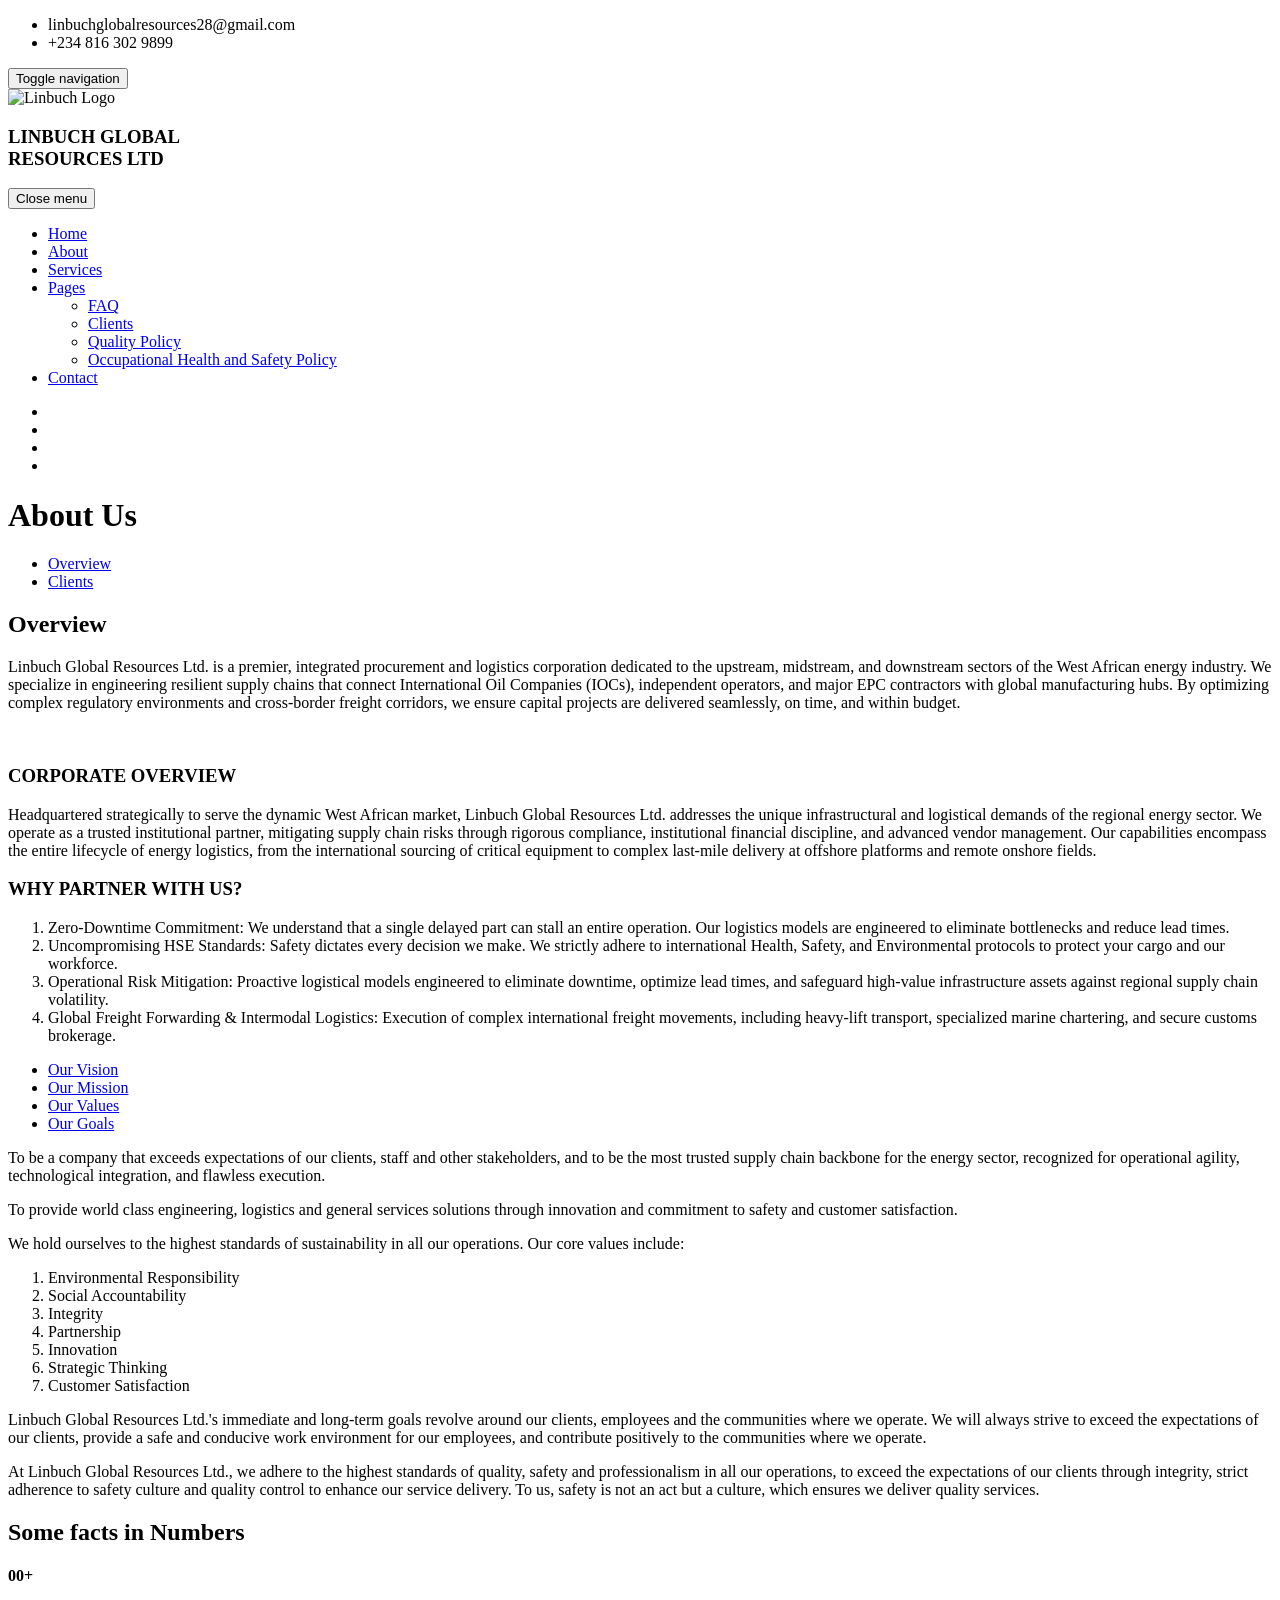
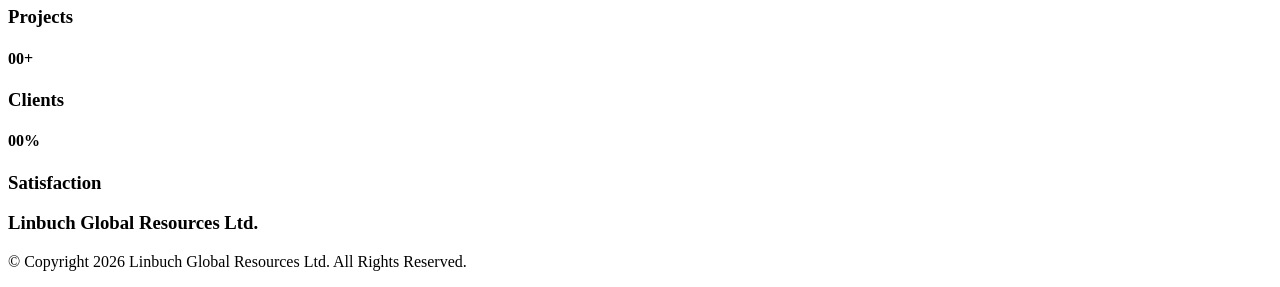
==== about.html @ 0b246e06 "Add files via upload" ====
<!DOCTYPE html>
<html lang="en">

<head>
    <!-- Meta Tags -->
    <meta charset="utf-8">
    <meta http-equiv="X-UA-Compatible" content="IE=edge">
    <meta name="viewport" content="width=device-width, initial-scale=1">
    <meta name="author" content="themexriver">

    <!-- Page Title -->
    <title> About: Linbuch Global Resources Ltd.</title>

    <!-- Favicon and Touch Icons -->
        <link href="images/linbuchlogo.jpg" rel="icon" type="image/png">


    <!-- Icon fonts -->
    <link href="css/font-awesome.min.css" rel="stylesheet">
    <link href="css/flaticon.css" rel="stylesheet">

    <!-- Bootstrap core CSS -->
    <link href="css/bootstrap.min.css" rel="stylesheet">

    <!-- Plugins -->
    <link href="css/animate.css" rel="stylesheet">
    <link href="css/owl.carousel.css" rel="stylesheet">
    <link href="css/owl.theme.css" rel="stylesheet">
    <link href="css/slick.css" rel="stylesheet">
    <link href="css/slick-theme.css" rel="stylesheet">
    <link href="css/owl.transitions.css" rel="stylesheet">
    <link href="css/jquery.fancybox.css" rel="stylesheet">
    <link href="css/bootstrap-select.min.css" rel="stylesheet">
    <link href="css/magnific-popup.css" rel="stylesheet">

    <!-- Custom styles-->
    <link href="css/style.css" rel="stylesheet">
    <!-- <link href="css/responsive.css" rel="stylesheet"> -->


    <!-- HTML5 shim and Respond.js for IE8 support of HTML5 elements and media queries -->
    <!--[if lt IE 9]>
    <script src="https://oss.maxcdn.com/html5shiv/3.7.3/html5shiv.min.js"></script>
    <script src="https://oss.maxcdn.com/respond/1.4.2/respond.min.js"></script>
    <![endif]-->

</head>

<body>

    <!-- start page-wrapper -->
    <div class="page-wrapper">

        <!-- start preloader -->
        <div class="preloader">
            <div class="preloader-inner">
                <span></span>
                <span></span>
                <span></span>
                <span></span>
                <span></span>
                <span></span>
                <span></span>
                <span></span>
                <span></span>
            </div>
        </div>
        <!-- end preloader -->


        <!-- Start header -->
        <header class="site-header header-style-1">
            <div class="topbar">
                <div class="container">
                    <div class="row">
                        <div class="col col-sm-6 contact-info">
                            <ul>
                                <li><i class="fa fa-envelope-o" aria-hidden="true"></i> linbuchglobalresources28@gmail.com</li>
                                <li><i class="fa fa-volume-control-phone" aria-hidden="true"></i>  +234 816 302 9899</li>
                            </ul>
                        </div>
                       
                    </div>
                </div>
           </div>   <!-- end of topbar -->

            <nav class="navigation navbar navbar-default">
                <div class="container">
                    <div class="navbar-header">
                        <button type="button" class="open-btn">
                            <span class="sr-only">Toggle navigation</span>
                            <span class="icon-bar"></span>
                            <span class="icon-bar"></span>
                            <span class="icon-bar"></span>
                        </button>
                         <div class="logowithtext">
                            <div class="logoborder">
                                <img src="images/linbuchlogo.jpg" alt="Linbuch Logo">
                            </div>
                            <h3>LINBUCH GLOBAL <br>RESOURCES LTD</h3>
                        </div>
                    </div>

                    <div id="navbar" class="navbar-collapse collapse navbar-right navigation-holder">
                        <button type="button" class="close-navbar" aria-label="Close menu"><i class="fa fa-close" aria-hidden="true"></i><span class="sr-only">Close menu</span></button>
                        <ul class="nav navbar-nav">
                            <li class="menu-item-has-children">
                                <a href="index.html">Home</a>
                            </li>
                            <li class="current-menu-item"><a href="about.html">About</a></li>
                            <li class="menu-item-has-children">
                                <a href="services.html">Services</a>
                            </li>
                            <li class="menu-item-has-children">
                                <a href="#">Pages</a>
                                <ul class="sub-menu">
                                    <!-- <li><a href="team.html">Team</a></li> -->
                                    <li><a href="faq.html">FAQ</a></li>
                                    <li><a href="clients.html">Clients</a></li>
                                    <!-- <li><a href="careers.html">Careers</a></li> -->
                                    <li><a href="qualitypolicy.pdf">Quality Policy</a></li>
                                    <li><a href="safetypolicy.pdf">Occupational Health and Safety Policy</a></li>
                                    
                                    <!-- Testimonials 
                                    <li class="menu-item-has-children">
                                        <a href="#Level3">Testimonials</a>
                                        <ul class="sub-menu">
                                            <li><a href="testimonials-s1.html">Testimonials style 1</a></li>
                                            <li><a href="testimonials-s2.html">Testimonials style 2</a></li>
                                        </ul>
                                    </li>
                                    -->
                                
                                </ul>
                            </li>
                           
                            <li><a href="contact.html">Contact</a></li>
                        </ul>
                    </div><!-- end of nav-collapse -->

                    <div class="social-links-holder">
                        <ul class="social-links">
                            <li><a href="#" aria-label="Facebook"><i class="fa fa-facebook" aria-hidden="true"></i></a></li>
                            <li><a href="#" aria-label="Twitter"><i class="fa fa-twitter" aria-hidden="true"></i></a></li>
                            <li><a href="#" aria-label="LinkedIn"><i class="fa fa-linkedin" aria-hidden="true"></i></a></li>
                            <li><a href="#" aria-label="Instagram"><i class="fa fa-instagram" aria-hidden="true"></i></a></li>
                            
                        </ul>
                    </div>
                  
                </div><!-- end of container -->
            </nav>
        </header>
        <!-- end of header -->


        <!-- start page-title-wrapper -->
        <div class="page-title">
            <div class="container">
                <h1>About Us</h1>
            </div>
        </div>
        <!-- end page-title-wrapper -->


        <!-- start page title bottom menu -->
        <div class="pg-title-btm-menu">
            <div class="container">
                <div class="row">
                    <div class="col col-xs-12">
                        <ul>
                            <li class="current"><a href="about.html">Overview</a></li>
                            <li><a href="clients.html">Clients</a></li>
                            <!-- <li><a href="team.html">Team</a></li> -->
                            <!-- <li><a href="careers.html">Career</a></li> -->
                        </ul>
                    </div>
                </div>
            </div>
        </div>
        <!-- start page title bottom menu -->


        <!-- start of overview-section --> 
        <section class="overview-section section-padding">
            <h2 class="hidden">Overview</h2>
            <div class="container">
                <div class="row">
                    <div class="col col-lg-10 col-lg-offset-1 content">
                        <p class="overview-text"><span>Linbuch Global Resources Ltd.</span> is a premier, integrated procurement and logistics corporation dedicated to the upstream, midstream, and downstream sectors of the West African energy industry. We specialize in engineering resilient supply chains that connect International Oil Companies (IOCs), independent operators, and major EPC contractors with global manufacturing hubs. By optimizing complex regulatory environments and cross-border freight corridors, we ensure capital projects are delivered seamlessly, on time, and within budget.</p>
                        
                         

                        <div class="overview-pic-video">
                            <div class="img-holder">
                                <img src="images/about-us/sw.png" alt>
                                <!-- <img src="images/overview/img-1.jpeg" alt class="img img-responsive" height="450" width="2000"> -->
                            </div>
                          
                        </div>
                        <h3 class="about-corporate-overview">CORPORATE OVERVIEW</h3>
                        <p class="overview-p">Headquartered strategically to serve the dynamic West African market, Linbuch Global Resources Ltd. addresses the unique infrastructural and logistical demands of the regional energy sector. We operate as a trusted institutional partner, mitigating supply chain risks through rigorous compliance, institutional financial discipline, and advanced vendor management. Our capabilities encompass the entire lifecycle of energy logistics, from the international sourcing of critical equipment to complex last-mile delivery at offshore platforms and remote onshore fields.</p>

                        <h3 class="about-why-partner">WHY PARTNER WITH US?</h3>
                        <ol class="about-why-partner-list">
                            <li>Zero-Downtime Commitment: We understand that a single delayed part can stall an entire operation. Our logistics models are engineered to eliminate bottlenecks and reduce lead times.
                            </li>
                            <li>Uncompromising HSE Standards: Safety dictates every decision we  make. We strictly adhere to international Health, Safety, and Environmental protocols to protect your cargo and our workforce.
                            </li>
                            <li>Operational Risk Mitigation: Proactive logistical models engineered to eliminate downtime, optimize lead times, and safeguard high-value infrastructure assets against regional supply chain volatility.</li>
                            <li>Global Freight Forwarding & Intermodal Logistics: Execution of complex international freight movements, including heavy-lift transport, specialized marine chartering, and secure customs brokerage.</li>
                        </ol>

                        <div class="services-tab">
                                    <ul class="nav">
                                        <li class="active">
                                            <a href="#audit" data-toggle="tab">Our Vision</a>
                                        </li>
                                        <li>
                                            <a href="#strategy" data-toggle="tab">Our Mission</a>
                                        </li>
                                        <li>
                                            <a href="#sustainability" data-toggle="tab">Our Values</a>
                                        </li>
                                        <li>
                                            <a href="#engineering" data-toggle="tab">Our Goals</a>
                                        </li>
                                       
                                       
                                    </ul>
                                </div>

                                <div class="tab-content">
                                    <div class="tab-pane fade in active" id="audit">
                                        <p>To be a company that exceeds expectations of our clients, staff and other stakeholders, and to be the most trusted supply chain backbone for the energy sector, recognized for operational agility, technological integration, and flawless execution.</p>
                                        
                                    </div>
                                    <div class="tab-pane fade" id="strategy">
                                        <p>To provide world class engineering, logistics and general services solutions through innovation and commitment to safety and customer satisfaction.</p>
                                        
                                    </div>
                                    <div class="tab-pane fade" id="sustainability">
                                        <p>We hold ourselves to the highest standards of sustainability in all our operations. Our core values include:
                                            <ol>
                                                <li>Environmental Responsibility</li>
                                                <li>Social Accountability</li>
                                                <li>Integrity</li>
                                                <li>Partnership</li>
                                                <li>Innovation</li>
                                                <li>Strategic Thinking</li>
                                                <li>Customer Satisfaction</li>
                                            </ol>
                                    </div>
                                     <div class="tab-pane fade" id="engineering">
                                        <p>Linbuch Global Resources Ltd.'s immediate and long-term goals revolve around our clients, employees and the communities where we operate. We will always strive to exceed the expectations of our clients, provide a safe and conducive work environment for our employees, and contribute positively to the communities where we operate.</p>
                                    </div>
                                     
                                    
                                </div>

                        <!-- <div class="chart-area raised-chart">
                             <canvas id="chart"></canvas>
                        </div> -->

                        <p class="leading">At Linbuch Global Resources Ltd., we adhere to the highest standards of quality, safety and professionalism in all our operations, to exceed the expectations of our clients through integrity, strict adherence to safety culture and quality control to enhance our service delivery. To us, safety is not an act but a culture, which ensures we deliver quality services.</p>
                    </div>
                </div> <!-- end row -->
            </div> <!-- end container -->
        </section>
        <!-- end of overview-section -->


        <!-- start of fun-fact --> 
        <section class="fun-fact section-padding">
            <div class="container">
                <div class="row section-title-s4">
                    <div class="col col-xs-12">
                        <h2><span>Some facts in Numbers</span></h2>
                    </div>
                </div> <!-- end section-title -->
        
                
                        <!-- Some facts in numbers section  -->
                <div class="row start-count">
                    <div class="col col-sm-4">
                        <div class="grid">
                            <h4><span  class="counter" data-count="10">00</span><span>+</span></h4>
                            <h3>Projects</h3>
                            <!-- <p>inventore veritatis et quasi architecto beatae vitae dicta sunt explicabo. Nemo enim ipsam</p> -->
                        </div>
                    </div>
                    <div class="col col-sm-4">
                        <div class="grid">
                            <h4><span  class="counter" data-count="5">00</span><span>+</span></h4>
                            <h3>Clients</h3>
                            <!-- <p>inventore veritatis et quasi architecto beatae vitae dicta sunt explicabo. Nemo enim ipsam</p> -->
                        </div>
                    </div>
                    <div class="col col-sm-4">
                        <div class="grid">
                            <h4><span  class="counter" data-count="99">00</span><span>%</span></h4>
                            <h3>Satisfaction</h3>
                            <!-- <p>inventore veritatis et quasi architecto beatae vitae dicta sunt explicabo. Nemo enim ipsam</p> -->
                        </div>
                    </div>
                </div> 
                        

                        
                <!-- end row -->
            </div> <!-- end container -->
        </section>
        <!-- end of fun-fact -->      


        <!-- start footer-->
       <footer class="site-footer">
            <div class="container">
                <!-- <div class="widget social-media-widget">
                    <ul class="social-links">
                        <li><a href="https://www.facebook.com/" target="_blank" rel="noopener noreferrer" aria-label="Facebook (opens in new tab)"><i class="fa fa-facebook" aria-hidden="true"></i></a></li>
                        <li><a href="https://twitter.com/" target="_blank" rel="noopener noreferrer" aria-label="Twitter (opens in new tab)"><i class="fa fa-twitter" aria-hidden="true"></i></a></li>
                        <li><a href="https://www.linkedin.com/" target="_blank" rel="noopener noreferrer" aria-label="LinkedIn (opens in new tab)"><i class="fa fa-linkedin" aria-hidden="true"></i></a></li>
                        <li><a href="https://plus.google.com/" target="_blank" rel="noopener noreferrer" aria-label="Google Plus (opens in new tab)"><i class="fa fa-google-plus" aria-hidden="true"></i></a></li>
                        <li><a href="https://www.instagram.com/" target="_blank" rel="noopener noreferrer" aria-label="Instagram (opens in new tab)"><i class="fa fa-instagram" aria-hidden="true"></i></a></li>
                    </ul>
                </div> -->

                <div class="widget about-widget">
                    <h3 class="logowithtext">Linbuch Global Resources Ltd.</h3>
                    <div class="copyright">
                        <p>&copy; Copyright 2026  Linbuch Global Resources Ltd. All Rights Reserved.</p>
                    </div>
                </div>
                
            </div> <!-- end container -->

           
        </footer>
        <!-- end footer-->


      
    </div>
    <!-- end of page-wrapper -->


    <!-- All JavaScript files
    ================================================== -->
    <script src="js/jquery.min.js"></script>
    <script src="js/bootstrap.min.js"></script>

    <!-- Plugins for this template -->
    <script src="js/jquery-plugin-collection.js"></script>

    <!-- Custom script for this template -->
    <script src="js/script.js"></script>
</body>

</html>
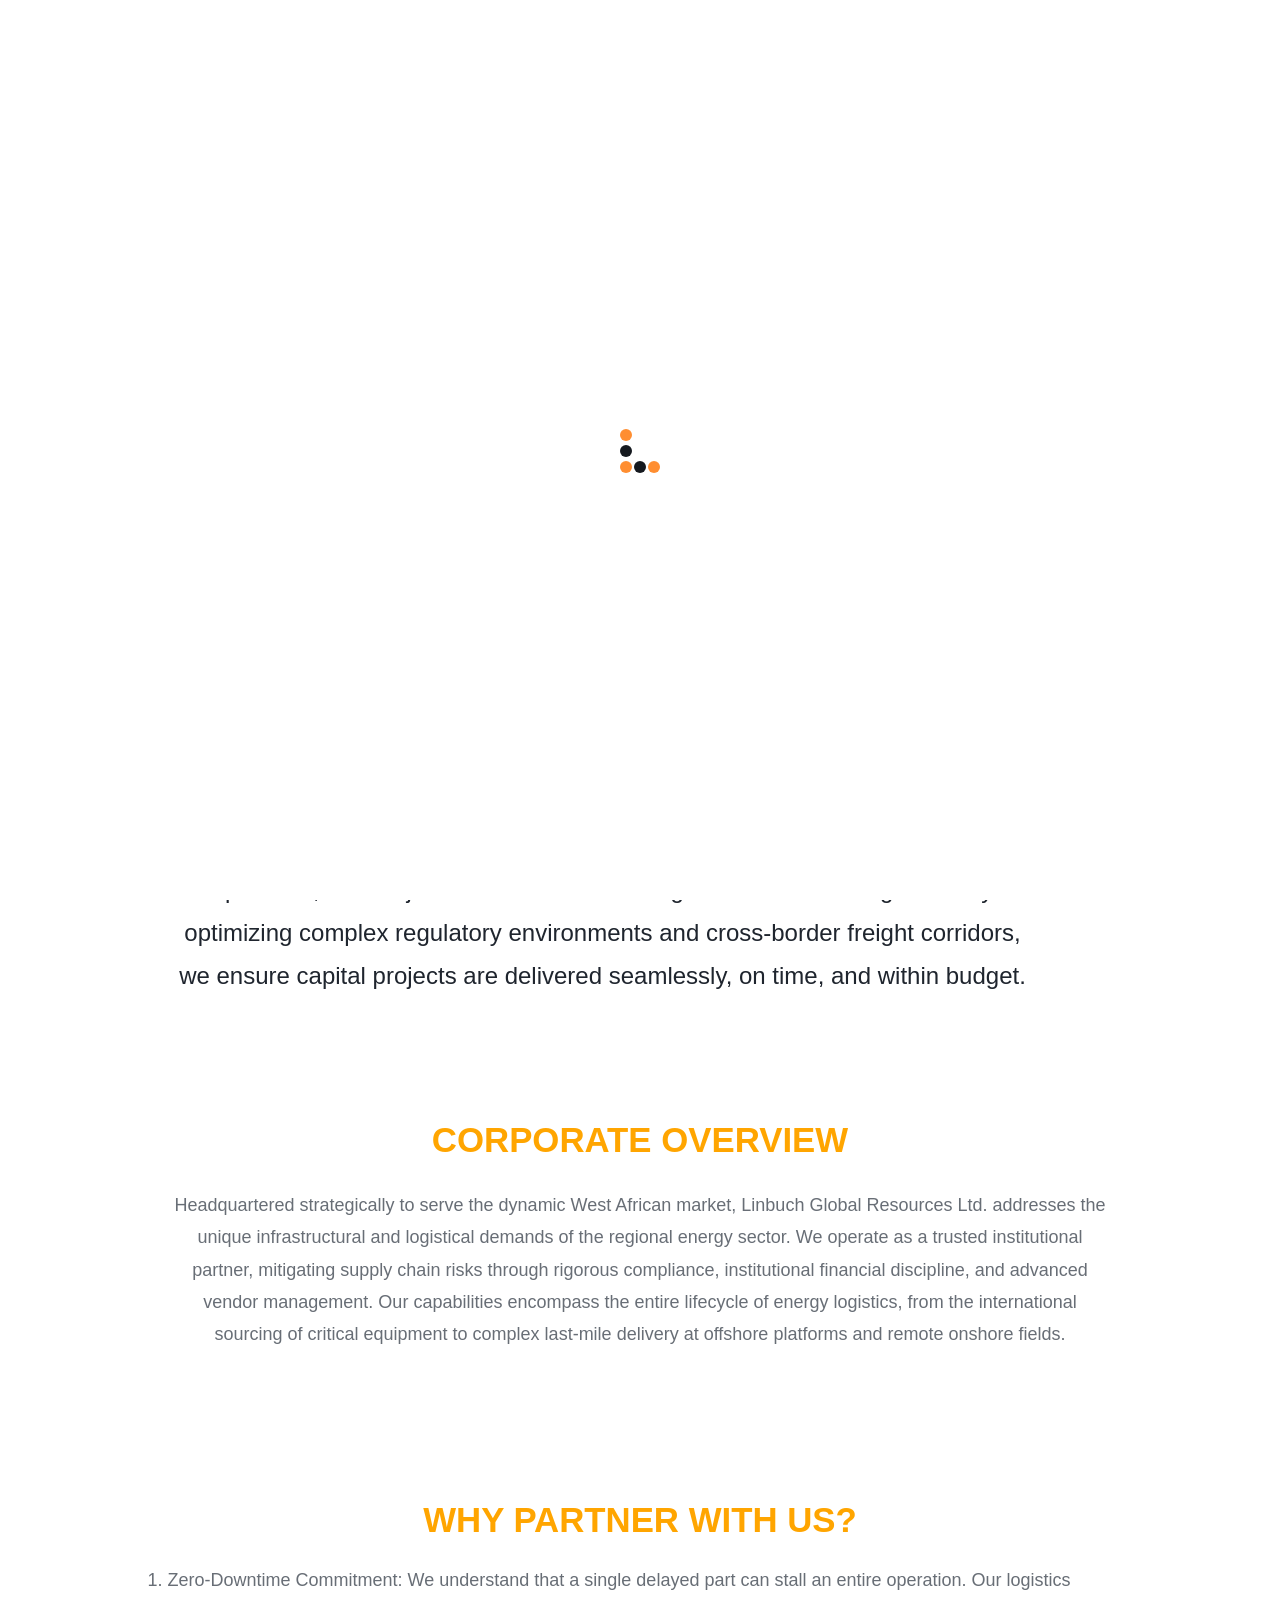
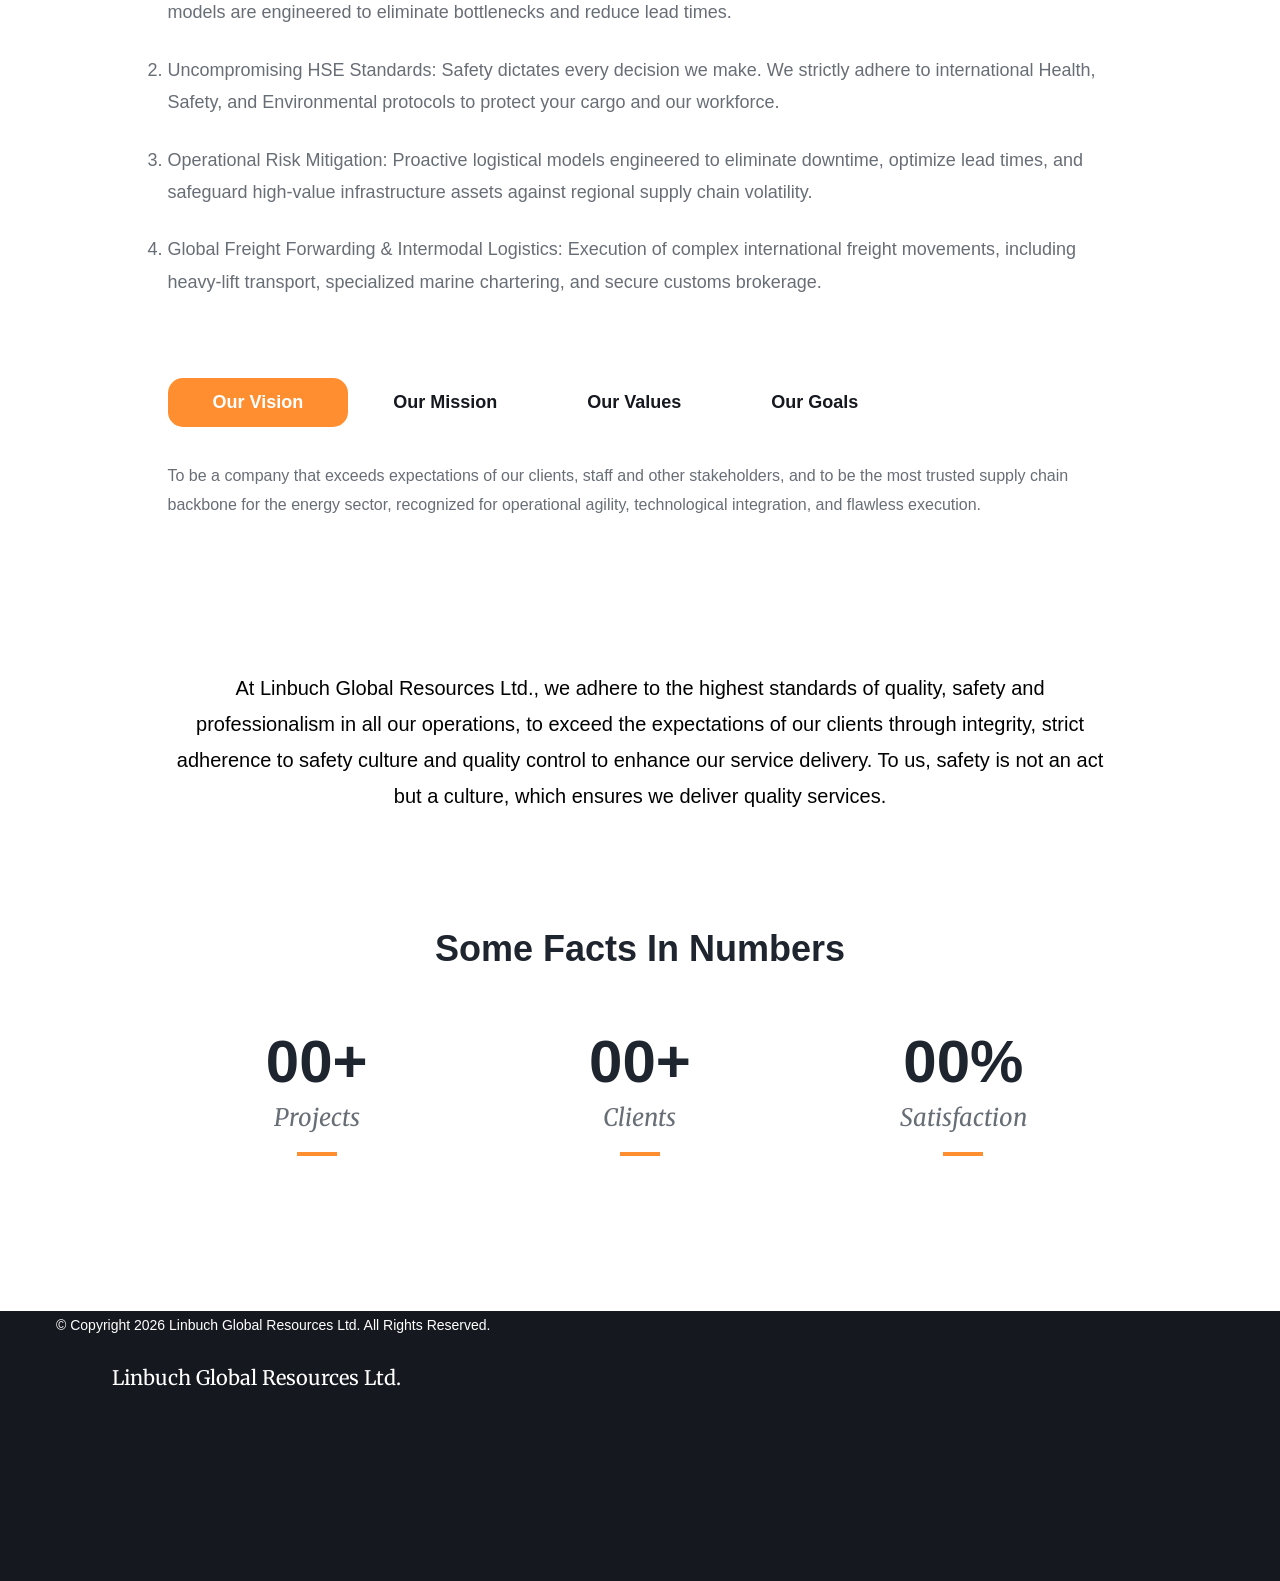
==== commit 89f1f1a5: "Update stylesheet links in about.html" ====
--- a/about.html
+++ b/about.html
@@ -12,29 +12,29 @@
     <title> About: Linbuch Global Resources Ltd.</title>
 
     <!-- Favicon and Touch Icons -->
-        <link href="images/linbuchlogo.jpg" rel="icon" type="image/png">
+        <link href="linbuchlogo.jpg" rel="icon" type="image/png">
 
 
     <!-- Icon fonts -->
-    <link href="css/font-awesome.min.css" rel="stylesheet">
-    <link href="css/flaticon.css" rel="stylesheet">
+    <link href="font-awesome.min.css" rel="stylesheet">
+    <link href="flaticon.css" rel="stylesheet">
 
     <!-- Bootstrap core CSS -->
-    <link href="css/bootstrap.min.css" rel="stylesheet">
+    <link href="bootstrap.min.css" rel="stylesheet">
 
     <!-- Plugins -->
-    <link href="css/animate.css" rel="stylesheet">
-    <link href="css/owl.carousel.css" rel="stylesheet">
-    <link href="css/owl.theme.css" rel="stylesheet">
-    <link href="css/slick.css" rel="stylesheet">
-    <link href="css/slick-theme.css" rel="stylesheet">
-    <link href="css/owl.transitions.css" rel="stylesheet">
-    <link href="css/jquery.fancybox.css" rel="stylesheet">
-    <link href="css/bootstrap-select.min.css" rel="stylesheet">
-    <link href="css/magnific-popup.css" rel="stylesheet">
+    <link href="animate.css" rel="stylesheet">
+    <link href="owl.carousel.css" rel="stylesheet">
+    <link href="owl.theme.css" rel="stylesheet">
+    <link href="slick.css" rel="stylesheet">
+    <link href="slick-theme.css" rel="stylesheet">
+    <link href="owl.transitions.css" rel="stylesheet">
+    <link href="jquery.fancybox.css" rel="stylesheet">
+    <link href="bootstrap-select.min.css" rel="stylesheet">
+    <link href="magnific-popup.css" rel="stylesheet">
 
     <!-- Custom styles-->
-    <link href="css/style.css" rel="stylesheet">
+    <link href="style.css" rel="stylesheet">
     <!-- <link href="css/responsive.css" rel="stylesheet"> -->
 
 
--- a/style.css
+++ b/style.css
@@ -0,0 +1,6432 @@
+@charset "UTF-8";
+/*------------------------------------------------------------------
+[Master Stylesheet]
+Theme Name: 	
+Version:        1.0.0
+Author:         themexriver
+URL:            http://themeforest.net/user/themexriver
+-------------------------------------------------------------------*/
+/*--------------------------------------------------------------
+>>> TABLE OF CONTENTS:
+----------------------------------------------------------------
+#0.1	Theme Reset Style
+#0.2	Global Elements
+#0.3	header
+#0.4	hero-slider
+#0.5	footer
+#0.6	about-us
+#0.7	services-section
+#0.8	testimonials
+#0.9	latest-projects
+#1.0	fun-fact
+#1.1	faq-blog
+#1.2	partners-section
+#1.3	contact-section
+
+
+----------------------------------------------------------------
+##	about page
+----------------------------------------------------------------
+#4.0	overview-section
+
+
+----------------------------------------------------------------
+##	clients page
+----------------------------------------------------------------
+#6.0	clients-section
+
+
+----------------------------------------------------------------
+##	team page
+----------------------------------------------------------------
+#7.0	team-section
+
+
+----------------------------------------------------------------
+##	testimonials page
+----------------------------------------------------------------
+#8.0	page title
+
+
+----------------------------------------------------------------
+##	faq page
+----------------------------------------------------------------
+#9.0	page title
+
+
+----------------------------------------------------------------
+##	contact page
+----------------------------------------------------------------
+#10.0	page title
+
+
+----------------------------------------------------------------
+##	careers page
+----------------------------------------------------------------
+#11.0	careers-section
+
+
+----------------------------------------------------------------
+##	services single page
+----------------------------------------------------------------
+#12.0	services-content-wrapper
+
+
+----------------------------------------------------------------
+##	projects page
+----------------------------------------------------------------
+
+
+
+
+
+
+
+
+----------------------------------------------------------------*/
+/*---------------------------
+	Fonts
+----------------------------*/
+@import url("https://fonts.googleapis.com/css?family=Merriweather:400,400i,700|Open+Sans:400,600");
+/*--------------------------------------------------------------
+#0.1    Theme Reset Style
+--------------------------------------------------------------*/
+* {
+  -webkit-box-sizing: border-box;
+  -moz-box-sizing: border-box;
+  box-sizing: border-box;
+  margin: 0;
+  padding: 0;
+  font-family:Verdana, Geneva, Tahoma, sans-serif;
+}
+
+
+
+html {
+  font-size: 16px;
+}
+
+body {
+  font-family: "Open Sans", sans-serif;
+  background-color: #fff;
+  font-size: 16px;
+  font-size: 1rem;
+  -webkit-font-smoothing: antialiased;
+  overflow-x: hidden;
+}
+
+@media (max-width: 767px) {
+  body {
+    font-size: 14px;
+  }
+}
+
+p,
+li {
+  color: #686e76;
+  line-height: 1.8em;
+}
+
+h1,
+h2,
+h3,
+h4,
+h5,
+h6 {
+  font-family: "Merriweather", serif;
+  font-weight: bold;
+  color: #1f252e;
+}
+
+ul {
+  list-style-type: circle;
+  padding-left: 0;
+  margin: 0;
+}
+
+a {
+  text-decoration: none;
+  -webkit-transition: all 0.2s;
+  -moz-transition: all 0.2s;
+  -o-transition: all 0.2s;
+  -ms-transition: all 0.2s;
+  transition: all 0.2s;
+}
+
+a:hover,
+a:focus {
+  text-decoration: none;
+}
+
+/*--------------------------------------------------------------
+#0.2    Global Elements
+--------------------------------------------------------------*/
+.page-wrapper {
+  position: relative;
+  overflow: hidden;
+}
+
+.wow {
+  visibility: hidden;
+}
+
+.portfolioul{
+  display:flex;
+  align-items: center;
+  justify-content: center;
+  li{
+    float: left;
+    margin-right: 10px;
+
+    a{
+      font-size: 18px;
+      color: #fff;
+      text-transform: uppercase;
+      padding: 18px 21px;
+      display: block;
+      border: 2px solid #fff;
+      border-radius: 15px;
+      -webkit-transition: all 0.3s;
+      -moz-transition: all 0.3s;
+      -o-transition: all 0.3s;
+      -ms-transition: all 0.3s;
+      transition: all 0.3s;
+    }
+  }
+
+}
+.portfolioul li a:hover {
+  background-color: #ff8e31;
+  border-color: #ff8e31;
+  color: #fff;
+  box-shadow: 10px 12px 5px rgba(0, 0, 0, 0.3);
+}
+
+.fi:before {
+  margin: 0;
+}
+
+.section-padding {
+  padding: 115px 0 120px;
+}
+
+@media (max-width: 1199px) {
+  .section-padding {
+    padding: 100px 0;
+  }
+}
+
+@media (max-width: 991px) {
+  .section-padding {
+    padding: 85px 0 90px;
+  }
+}
+
+@media (max-width: 767px) {
+  .section-padding {
+    padding: 75px 0 80px;
+  }
+}
+
+/** for popup image ***/
+.mfp-wrap {
+  background-color: rgba(0, 0, 0, 0.9);
+  z-index: 99999;
+}
+
+.mfp-with-zoom .mfp-container,
+.mfp-with-zoom.mfp-bg {
+  opacity: 0;
+  -webkit-backface-visibility: hidden;
+  -webkit-transition: all 0.3s ease-out;
+  -moz-transition: all 0.3s ease-out;
+  -o-transition: all 0.3s ease-out;
+  transition: all 0.3s ease-out;
+}
+
+.mfp-with-zoom.mfp-ready .mfp-container {
+  opacity: 1;
+}
+
+.mfp-with-zoom.mfp-ready.mfp-bg {
+  opacity: 0.8;
+}
+
+.mfp-with-zoom.mfp-removing .mfp-container,
+.mfp-with-zoom.mfp-removing.mfp-bg {
+  opacity: 0;
+}
+
+/*** for fancybox video ***/
+.fancybox-overlay {
+  background: rgba(0, 0, 0, 0.9);
+  z-index: 9999 !important;
+}
+
+.fancybox-wrap {
+  z-index: 99999 !important;
+}
+
+/*** contact form error handling ***/
+.contact-validation-active .error-handling-messages {
+  margin-top: 15px;
+}
+
+.contact-validation-active label.error {
+  color: red;
+  font-size: 0.875rem;
+  font-weight: normal;
+  margin: 5px 0 0 0;
+}
+
+.contact-validation-active #loader,
+.contact-validation-active #loader-2 {
+  display: none;
+  margin-top: 10px;
+}
+
+.contact-validation-active #success,
+.contact-validation-active #success-2,
+.contact-validation-active #error,
+.contact-validation-active #error-2 {
+  width: 100%;
+  color: #fff;
+  padding: 5px 10px;
+  font-size: 16px;
+  text-align: center;
+  display: none;
+}
+
+@media (max-width: 767px) {
+  .contact-validation-active #success,
+  .contact-validation-active #success-2,
+  .contact-validation-active #error,
+  .contact-validation-active #error-2 {
+    font-size: 15px;
+  }
+}
+
+.contact-validation-active #success,
+.contact-validation-active #success-2 {
+  background-color: #009a00;
+  border-left: 5px solid green;
+  margin-bottom: 5px;
+}
+
+.contact-validation-active #error,
+.contact-validation-active #error-2 {
+  background-color: #ff1a1a;
+  border-left: 5px solid red;
+}
+
+/*** back to top button ***/
+.back-to-top {
+  background-color: rgba(255, 142, 49, 0.3);
+  width: 45px;
+  height: 45px;
+  line-height: 45px;
+  color: #ff8e31;
+  border: 2px solid #ff8e31;
+  text-align: center;
+  display: none;
+  position: fixed;
+  z-index: 999;
+  right: 15px;
+  bottom: 15px;
+  -webkit-transition: all 0.2s;
+  -moz-transition: all 0.2s;
+  -o-transition: all 0.2s;
+  -ms-transition: all 0.2s;
+  transition: all 0.2s;
+  -webkit-border-radius: 50%;
+  -moz-border-radius: 50%;
+  -o-border-radius: 50%;
+  -ms-border-radius: 50%;
+  border-radius: 50%;
+}
+
+@media (max-width: 991px) {
+  .back-to-top {
+    width: 35px;
+    height: 35px;
+    line-height: 35px;
+  }
+}
+
+.back-to-top i {
+  font-size: 18px;
+  font-size: 1.125rem;
+  color: #ff8e31;
+  font-size: 1.125rem;
+  position: absolute;
+  left: 50%;
+  top: 50%;
+  -webkit-transform: translate(-50%, -50%);
+  -moz-transform: translate(-50%, -50%);
+  -o-transform: translate(-50%, -50%);
+  -ms-transform: translate(-50%, -50%);
+  transform: translate(-50%, -50%);
+}
+
+@media (max-width: 991px) {
+  .back-to-top i {
+    font-size: 16px;
+    font-size: 1rem;
+  }
+}
+
+.back-to-top:hover {
+  background-color: #ff8e31;
+}
+
+.back-to-top:hover i {
+  color: #fff;
+}
+
+/**** style for box layout ***/
+.box-layout {
+  /*** style for box layout ***/
+}
+
+@media screen and (min-width: 1200px) {
+  .box-layout {
+    width: 100%;
+    height: 100%;
+    background: url("../images/body-bg.jpg") center center/auto repeat fixed;
+  }
+}
+
+@media screen and (min-width: 1200px) {
+  .box-layout .page-wrapper {
+    background-color: #fff;
+    width: 1250px;
+    margin: 50px auto 0;
+  }
+}
+
+.section-title-s1 > span {
+  font-size: 16px;
+  font-size: 1rem;
+  color: #1f252e;
+  text-transform: uppercase;
+  letter-spacing: 3px;
+}
+
+@media (max-width: 991px) {
+  .section-title-s1 > span {
+    font-size: 14px;
+    font-size: 0.875rem;
+  }
+}
+
+@media (max-width: 767px) {
+  .section-title-s1 > span {
+    font-size: 13px;
+    font-size: 0.8125rem;
+  }
+}
+
+.section-title-s1 h2 {
+  font-size: 36px;
+  font-size: 2.25rem;
+  font-weight: normal;
+  line-height: 1.33em;
+  margin: 0.39em 0 0.61em;
+  padding-bottom: 0.28em;
+  position: relative;
+  color: orange;
+}
+
+@media (max-width: 1199px) {
+  .section-title-s1 h2 {
+    font-size: 34px;
+    font-size: 2.125rem;
+  }
+}
+
+@media (max-width: 991px) {
+  .section-title-s1 h2 {
+    font-size: 27px;
+    font-size: 1.6875rem;
+    padding-bottom: 0.48em;
+  }
+}
+
+@media (max-width: 767px) {
+  .section-title-s1 h2 {
+    font-size: 22px;
+    font-size: 1.375rem;
+  }
+}
+
+.section-title-s1 h2:after {
+  content: "";
+  background-color: #ff8e31;
+  width: 80px;
+  height: 2px;
+  position: absolute;
+  left: 0;
+  bottom: 0;
+}
+
+@media (max-width: 767px) {
+  .section-title-s1 h2:after {
+    width: 60px;
+  }
+}
+
+.section-title-s1 h2 span {
+  font-weight: bold;
+  display: block;
+}
+
+@media (max-width: 991px) {
+  .section-title-s1 h2 span {
+    display: inline-block;
+  }
+}
+
+/*** section title style 2 ***/
+.section-title-s2 {
+  margin-bottom: 45px;
+  overflow: hidden;
+}
+
+.section-title-s2 h2 {
+  font-size: 36px;
+  font-size: 2.25rem;
+  font-weight: normal;
+  line-height: 1.33em;
+  margin: 0;
+}
+
+@media (max-width: 1199px) {
+  .section-title-s2 h2 {
+    font-size: 34px;
+    font-size: 2.125rem;
+  }
+}
+
+@media (max-width: 991px) {
+  .section-title-s2 h2 {
+    font-size: 27px;
+    font-size: 1.6875rem;
+    padding-bottom: 0.48em;
+  }
+}
+
+@media (max-width: 767px) {
+  .section-title-s2 h2 {
+    font-size: 22px;
+    font-size: 1.375rem;
+  }
+}
+
+.section-title-s2 h2 span {
+  font-weight: bold;
+}
+
+.section-title-s2 p {
+  margin: 0;
+}
+
+/*** section title style 3 ***/
+.section-title-s3, .section-title-s6 {
+  text-align: center;
+  margin-bottom: 60px;
+}
+
+@media (max-width: 991px) {
+  .section-title-s3, .section-title-s6 {
+    margin-bottom: 45px;
+  }
+}
+
+.section-title-s3 h2, .section-title-s6 h2 {
+  font-size: 36px;
+  font-size: 2.25rem;
+  font-weight: normal;
+  margin: 0 0 0.56em;
+}
+
+@media (max-width: 1199px) {
+  .section-title-s3 h2, .section-title-s6 h2 {
+    font-size: 34px;
+    font-size: 2.125rem;
+  }
+}
+
+@media (max-width: 991px) {
+  .section-title-s3 h2, .section-title-s6 h2 {
+    font-size: 27px;
+    font-size: 1.6875rem;
+    padding-bottom: 0.48em;
+  }
+}
+
+@media (max-width: 767px) {
+  .section-title-s3 h2, .section-title-s6 h2 {
+    font-size: 22px;
+    font-size: 1.375rem;
+  }
+}
+
+.section-title-s3 h2 span, .section-title-s6 h2 span {
+  font-weight: bold;
+}
+
+.section-title-s3 p, .section-title-s6 p {
+  color: #1f252e;
+  margin: 0;
+}
+
+/*** section title style 4 ***/
+.section-title-s4, .section-title-s5, .section-title-s7 {
+  text-align: center;
+  margin-bottom: 60px;
+}
+
+@media (max-width: 991px) {
+  .section-title-s4, .section-title-s5, .section-title-s7 {
+    margin-bottom: 40px;
+  }
+}
+
+@media (max-width: 767px) {
+  .section-title-s4, .section-title-s5, .section-title-s7 {
+    margin-bottom: 35px;
+  }
+}
+
+.section-title-s4 h2, .section-title-s5 h2, .section-title-s7 h2 {
+  font-size: 36px;
+  font-size: 2.25rem;
+  font-weight: normal;
+  margin: 0;
+  text-transform: capitalize;
+}
+
+@media (max-width: 1199px) {
+  .section-title-s4 h2, .section-title-s5 h2, .section-title-s7 h2 {
+    font-size: 34px;
+    font-size: 2.125rem;
+  }
+}
+
+@media (max-width: 991px) {
+  .section-title-s4 h2, .section-title-s5 h2, .section-title-s7 h2 {
+    font-size: 27px;
+    font-size: 1.6875rem;
+    padding-bottom: 0.48em;
+  }
+}
+
+@media (max-width: 767px) {
+  .section-title-s4 h2, .section-title-s5 h2, .section-title-s7 h2 {
+    font-size: 22px;
+    font-size: 1.375rem;
+  }
+}
+
+.section-title-s4 h2 span, .section-title-s5 h2 span, .section-title-s7 h2 span {
+  font-weight: bold;
+}
+
+/*** section title style 5 ***/
+.section-title-s5, .section-title-s7 {
+  text-align: left;
+  margin-bottom: 50px;
+}
+
+@media (max-width: 991px) {
+  .section-title-s5, .section-title-s7 {
+    margin-bottom: 30px;
+  }
+}
+
+.section-title-s5 h2, .section-title-s7 h2 {
+  line-height: 1.4em;
+}
+
+@media screen and (min-width: 1200px) {
+  .section-title-s5 h2 span, .section-title-s7 h2 span {
+    display: block;
+  }
+}
+
+/*** section title style 6 ***/
+.section-title-s6 h2 {
+  text-transform: capitalize;
+}
+
+.section-title-s6 h2 span {
+  color: #ff8e31;
+}
+
+/*** section title style 7 ***/
+.section-title-s7 h2 span {
+  display: inline-block;
+}
+
+.theme-btn {
+  background-color: #ff8e31;
+  line-height: 0.66em;
+  color: #fff;
+  padding: 15px;
+  border: 0;
+  -webkit-border-radius: 0;
+  -moz-border-radius: 0;
+  -o-border-radius: 0;
+  -ms-border-radius: 0;
+  border-radius: 0;
+  text-transform: uppercase;
+}
+
+.theme-btn:hover, .theme-btn:focus, .theme-btn:active {
+  background-color: #ff8018;
+  color: #fff;
+}
+
+@media (max-width: 767px) {
+  .theme-btn {
+    padding: 12px;
+    font-size: 13px;
+  }
+}
+
+.theme-btn-s1 {
+  font-family: "Merriweather", serif;
+  width: 180px;
+  height: 45px;
+  line-height: 42px;
+  font-size: 18px;
+  font-size: 1.125rem;
+  color: #fff;
+  text-align: center;
+  border: 2px solid #fff;
+  display: inline-block;
+  position: relative;
+  z-index: 10;
+  overflow: hidden;
+}
+
+.theme-btn-s1:before {
+  content: "";
+  background-color: #ff8e31;
+  width: 100%;
+  height: 100%;
+  position: absolute;
+  left: -100%;
+  top: 0;
+  z-index: -1;
+  -webkit-transition: all 0.3s;
+  -moz-transition: all 0.3s;
+  -o-transition: all 0.3s;
+  -ms-transition: all 0.3s;
+  transition: all 0.3s;
+}
+
+.theme-btn-s1:hover:before {
+  left: 0;
+}
+
+.theme-btn-s1:hover {
+  border-color: #ff8e31;
+  color: #fff;
+}
+
+@media (max-width: 991px) {
+  .theme-btn-s1 {
+    width: 140px;
+    height: 40px;
+    line-height: 37px;
+    font-size: 14px;
+    font-size: 0.875rem;
+  }
+}
+
+@media (max-width: 991px) {
+  .theme-btn-s1 {
+    width: 130px;
+    height: 38px;
+    line-height: 35px;
+  }
+}
+
+/*** theme-btn-s2 ***/
+.theme-btn-s2 {
+  background-color: #ff8e31;
+  border-radius: 15px;
+  font-size: 18px;
+  font-size: 1.125rem;
+  font-weight: 600;
+  color: #fff;
+  text-align: center;
+  padding: 10px 40px;
+  display: inline-block;
+  position: relative;
+  z-index: 10;
+  overflow: hidden;
+}
+
+.theme-btn-s2:before {
+  content: "";
+  background-color: #fd7200;
+  width: 100%;
+  height: 100%;
+  position: absolute;
+  left: -100%;
+  top: 0;
+  z-index: -1;
+  -webkit-transition: all 0.3s;
+  -moz-transition: all 0.3s;
+  -o-transition: all 0.3s;
+  -ms-transition: all 0.3s;
+  transition: all 0.3s;
+}
+
+.theme-btn-s2:hover:before {
+  left: 0;
+}
+
+.theme-btn-s2:hover {
+  border-color: #ff8e31;
+  color: #fff;
+}
+
+@media (max-width: 991px) {
+  .theme-btn-s2 {
+    font-size: 14px;
+    font-size: 0.875rem;
+    padding: 10px 40px;
+  }
+}
+
+@media (max-width: 767px) {
+  .theme-btn-s2 {
+    padding: 8px 30px;
+  }
+}
+
+.form input,
+.form textarea,
+.form select {
+  border-color: #bfbfbf;
+  border-radius: 0;
+  outline: 0;
+  -webkit-box-shadow: none;
+  box-shadow: none;
+  color: #595959;
+}
+
+.form input:focus,
+.form textarea:focus,
+.form select:focus {
+  border-color: #ff8e31;
+  -webkit-box-shadow: 0 0 5px 0 #ffaa64;
+  -moz-box-shadow: 0 0 5px 0 #ffaa64;
+  -o-box-shadow: 0 0 5px 0 #ffaa64;
+  -ms-box-shadow: 0 0 5px 0 #ffaa64;
+  box-shadow: 0 0 5px 0 #ffaa64;
+}
+
+.form ::-webkit-input-placeholder {
+  font-style: 14px;
+  font-style: italic;
+  color: #595959;
+}
+
+.form :-moz-placeholder {
+  font-style: 14px;
+  font-style: italic;
+  color: #595959;
+}
+
+.form ::-moz-placeholder {
+  font-style: 14px;
+  font-style: italic;
+  color: #595959;
+}
+
+.form :-ms-input-placeholder {
+  font-style: 14px;
+  font-style: italic;
+  color: #595959;
+}
+
+.form select {
+  font-style: italic;
+  background: url(../images/select-icon.html) no-repeat right center;
+  display: inline-block;
+  -webkit-appearance: none;
+  -moz-appearance: none;
+  -ms-appearance: none;
+  appearance: none;
+  cursor: pointer;
+}
+
+.form select::-ms-expand {
+  /* for IE 11 */
+  display: none;
+}
+
+.sticky {
+  width: 100%;
+  position: fixed;
+  left: 0;
+  top: -100%;
+  z-index: 999;
+  opacity: 0;
+  -webkit-transition: all 0.7s;
+  -moz-transition: all 0.7s;
+  -o-transition: all 0.7s;
+  -ms-transition: all 0.7s;
+  transition: all 0.7s;
+}
+
+.sticky-on {
+  opacity: 1;
+  top: 0;
+}
+
+.home-style-3 .header-style-3 .sticky-on {
+  border-bottom: 1px solid #d9d9d9;
+}
+
+/**** style for box layout ***/
+@media screen and (min-width: 1200px) {
+  .box-layout .sticky {
+    width: 1250px !important;
+    left: 50%;
+    -webkit-transform: translateX(-50%);
+    -moz-transform: translateX(-50%);
+    -o-transform: translateX(-50%);
+    -ms-transform: translateX(-50%);
+    transform: translateX(-50%);
+  }
+}
+
+.social-links {
+  overflow: hidden;
+}
+
+.social-links li {
+  float: left;
+}
+
+.social-links li a {
+  color: #fff;
+  text-align: center;
+}
+
+.page-title {
+  background: url("../images/pg-title/img-5.jpg") center center/cover no-repeat local;
+  height: 365px;
+  text-align: center;
+  position: relative;
+  display: table;
+  width: 100%;
+}
+
+@media (max-width: 1199px) {
+  .page-title {
+    height: 300px;
+  }
+}
+
+@media (max-width: 991px) {
+  .page-title {
+    height: 270px;
+  }
+}
+
+.page-title:before {
+  content: "";
+  background-color: rgba(21, 25, 31, 0.6);
+  width: 100%;
+  height: 100%;
+  position: absolute;
+  left: 0;
+  top: 0;
+}
+
+.page-title .container {
+  width: 100%;
+  vertical-align: middle;
+  display: table-cell;
+  position: relative;
+}
+
+.page-title h1 {
+  font-size: 60px;
+  font-size: 3.75rem;
+  color: #fff;
+  margin: 0;
+}
+
+@media (max-width: 1199px) {
+  .page-title h1 {
+    font-size: 45px;
+    font-size: 2.8125rem;
+  }
+}
+
+@media (max-width: 767px) {
+  .page-title h1 {
+    font-size: 35px;
+    font-size: 2.1875rem;
+  }
+}
+
+.preloader {
+  background-color: #fff;
+  width: 100%;
+  height: 100%;
+  position: fixed;
+  left: 0;
+  top: 0;
+  z-index: 10000;
+}
+
+.preloader .preloader-inner {
+  width: 40px;
+  height: 46px;
+  position: absolute;
+  left: 50%;
+  top: 50%;
+  -webkit-transform: translate(-50%, -50%);
+  -moz-transform: translate(-50%, -50%);
+  -o-transform: translate(-50%, -50%);
+  -ms-transform: translate(-50%, -50%);
+  transform: translate(-50%, -50%);
+}
+
+.preloader .preloader-inner span {
+  background-color: #ff8e31;
+  width: 12px;
+  height: 12px;
+  float: left;
+  margin: 2px 2px 2px 0;
+  -webkit-border-radius: 50%;
+  -moz-border-radius: 50%;
+  -o-border-radius: 50%;
+  -ms-border-radius: 50%;
+  border-radius: 50%;
+}
+
+.preloader .preloader-inner > span:nth-child(3n+3) {
+  margin-right: 0;
+}
+
+.preloader .preloader-inner span {
+  -webkit-animation: preloader-pulse 0.4s infinite alternate;
+  -moz-animation: preloader-pulse 0.4s infinite alternate;
+  -o-animation: preloader-pulse 0.4s infinite alternate;
+  -ms-animation: preloader-pulse 0.4s infinite alternate;
+  animation: bounceOut 0.4s infinite alternate;
+}
+
+.preloader .preloader-inner > span:first-child {
+  -webkit-animation-delay: 0.1s;
+  -moz-animation-delay: 0.1s;
+  -o-animation-delay: 0.1s;
+  -ms-animation-delay: 0.1s;
+  animation-delay: 0.1s;
+}
+
+.preloader .preloader-inner > span:nth-child(2) {
+  background-color: #fff;
+  -webkit-animation-delay: 0.2s;
+  -moz-animation-delay: 0.2s;
+  -o-animation-delay: 0.2s;
+  -ms-animation-delay: 0.2s;
+  animation-delay: 0.2s;
+}
+
+.preloader .preloader-inner > span:nth-child(3) {
+  background-color: #fff;
+  -webkit-animation-delay: 0.3s;
+  -moz-animation-delay: 0.3s;
+  -o-animation-delay: 0.3s;
+  -ms-animation-delay: 0.3s;
+  animation-delay: 0.3s;
+}
+
+.preloader .preloader-inner > span:nth-child(4) {
+  background-color: #15191f;
+  -webkit-animation-delay: 0.4s;
+  -moz-animation-delay: 0.4s;
+  -o-animation-delay: 0.4s;
+  -ms-animation-delay: 0.4s;
+  animation-delay: 0.4s;
+}
+
+.preloader .preloader-inner > span:nth-child(5) {
+    background-color: #fff;
+  -webkit-animation-delay: 0.5s;
+  -moz-animation-delay: 0.5s;
+  -o-animation-delay: 0.5s;
+  -ms-animation-delay: 0.5s;
+  animation-delay: 0.5s;
+}
+
+.preloader .preloader-inner > span:nth-child(6) {
+  background-color: #fff;
+  -webkit-animation-delay: 0.6s;
+  -moz-animation-delay: 0.6s;
+  -ms-animation-delay: 0.6s;
+  -o-animation-delay: 0.6s;
+  animation-delay: 0.6s;
+}
+
+.preloader .preloader-inner > span:nth-child(7) {
+  -webkit-animation-delay: 0.1s;
+  -moz-animation-delay: 0.1s;
+  -o-animation-delay: 0.1s;
+  -ms-animation-delay: 0.1s;
+  animation-delay: 0.1s;
+
+}
+
+.preloader .preloader-inner > span:nth-child(8) {
+  background-color: #15191f;
+  -webkit-animation-delay: 0.2s;
+  -moz-animation-delay: 0.2s;
+  -o-animation-delay: 0.2s;
+  -ms-animation-delay: 0.2s;
+  animation-delay: 0.2s;
+}
+
+.preloader .preloader-inner > span:nth-child(9) {
+  -webkit-animation-delay: 0.3s;
+  -moz-animation-delay: 0.3s;
+  -o-animation-delay: 0.3s;
+  -ms-animation-delay: 0.3s;
+  animation-delay: 0.3s;
+}
+
+/*** preloader animation ***/
+@-webkit-keyframes preloader-pulse {
+  from {
+    -webkit-transform: scale(1);
+    opacity: 1;
+  }
+  to {
+    -webkit-transform: scale(0.5);
+    opacity: 0.8;
+  }
+}
+
+@keyframes preloader-pulse {
+  from {
+    -webkit-transform: scale(1);
+    opacity: 1;
+  }
+  to {
+    -webkit-transform: scale(0.5);
+    opacity: 0.8;
+  }
+}
+
+/*-------------------------------------------
+## services grids
+---------------------------------------------*/
+.services-grids .grid {
+  min-height: 250px;
+  position: relative;
+}
+
+@media (max-width: 767px) {
+  .services-grids .grid {
+    min-height: 220px;
+  }
+}
+
+.services-grids .grid:before {
+  content: "";
+  background: -webkit-linear-gradient(top, transparent 20%, rgba(0, 0, 0, 0.9));
+  background: -moz-linear-gradient(top, transparent 20%, rgba(0, 0, 0, 0.9));
+  background: -o-linear-gradient(top, transparent 20%, rgba(0, 0, 0, 0.9));
+  background: -ms-linear-gradient(top, transparent 20%, rgba(0, 0, 0, 0.9));
+  background: -webkit-gradient(linear, left top, left bottom, color-stop(20%, transparent), to(rgba(0, 0, 0, 0.9)));
+  background: linear-gradient(top, transparent 20%, rgba(0, 0, 0, 0.9));
+  width: 100%;
+  height: 100%;
+  position: absolute;
+  left: 0;
+  top: 0;
+}
+
+.services-grids .grid .bg-image {
+  display: none;
+}
+
+.services-grids .grid .icon {
+  background-color: #ff8e31;
+  padding: 4px 9px;
+  position: absolute;
+  left: 0;
+  top: 0;
+}
+
+.services-grids .grid .icon .fi:before {
+  font-size: 35px;
+  font-size: 2.1875rem;
+  color: #fff;
+}
+
+@media (max-width: 991px) {
+  .services-grids .grid .icon .fi:before {
+    font-size: 25px;
+    font-size: 1.5625rem;
+  }
+}
+
+.services-grids .grid .service-details {
+  width: 100%;
+  padding: 22px;
+  position: absolute;
+  left: 0;
+  bottom: 0;
+  /* background-color: #ff8e31; */
+  
+}
+
+.services-grids .grid .service-details h3 {
+  font-size: 24px;
+  font-size: 1.5rem;
+  font-weight: normal;
+  margin: 0 0 0.3em;
+}
+
+@media (max-width: 991px) {
+  .services-grids .grid .service-details h3 {
+    font-size: 20px;
+    font-size: 1.25rem;
+  }
+}
+
+@media (max-width: 767px) {
+  .services-grids .grid .service-details h3 {
+    font-size: 18px;
+    font-size: 1.125rem;
+  }
+}
+
+.services-grids .grid .service-details h3 a {
+  color: #fff;
+}
+
+.services-grids .grid .service-details p {
+  font-size: 14px;
+  font-size: 0.875rem;
+  color: #fff;
+  margin: 0;
+}
+
+/*** service s2 grids ***/
+.services-s2-grids .grid .img-holder {
+  position: relative;
+  overflow: hidden;
+}
+
+.services-s2-grids .grid .img-holder img {
+  -webkit-transition: all 0.5s;
+  -moz-transition: all 0.5s;
+  -o-transition: all 0.5s;
+  -ms-transition: all 0.5s;
+  transition: all 0.5s;
+}
+
+.services-s2-grids .grid .img-holder:before {
+  content: "";
+  background-color: rgba(255, 142, 49, 0.9);
+  width: 100%;
+  height: 100%;
+  position: absolute;
+  left: 0;
+  top: 0;
+  z-index: 10;
+  opacity: 0;
+  -webkit-transition: all 0.5s;
+  -moz-transition: all 0.5s;
+  -o-transition: all 0.5s;
+  -ms-transition: all 0.5s;
+  transition: all 0.5s;
+}
+
+.services-s2-grids .grid:hover .img-holder:before {
+  opacity: 1;
+}
+
+.services-s2-grids .grid:hover .img-holder img {
+  -webkit-transform: scale(1.2, 1.2);
+  -moz-transform: scale(1.2, 1.2);
+  -o-transform: scale(1.2, 1.2);
+  -ms-transform: scale(1.2, 1.2);
+  transform: scale(1.2, 1.2);
+}
+
+.services-s2-grids .grid .details {
+  padding: 25px 0;
+}
+
+.services-s2-grids .grid h3 {
+  font-size: 24px;
+  font-size: 1.5rem;
+  font-weight: normal;
+  margin: 0 0 0.4em;
+}
+
+@media (max-width: 1199px) {
+  .services-s2-grids .grid h3 {
+    font-size: 20px;
+    font-size: 1.25rem;
+  }
+}
+
+@media (max-width: 767px) {
+  .services-s2-grids .grid h3 {
+    font-size: 18px;
+    font-size: 1.125rem;
+  }
+}
+
+.services-s2-grids .grid h3 a {
+  color: #1f252e;
+}
+
+.services-s2-grids .grid h3 a:hover {
+  color: #ff8e31;
+}
+
+.services-s2-grids .grid p {
+  margin: 0 0 22px;
+}
+
+.services-s2-grids .grid .read-more {
+  font-weight: 600;
+  color: #ff8e31;
+}
+
+.services-s2-grids .grid .read-more:hover {
+  color: #fd7200;
+}
+
+/*-------------------------------------------
+## services grids
+---------------------------------------------*/
+.dots-style-1 .owl-controls .owl-dots .owl-dot span {
+  background-color: #adadad;
+  width: 14px;
+  height: 14px;
+  margin: 0 7px;
+}
+
+@media (max-width: 991px) {
+  .dots-style-1 .owl-controls .owl-dots .owl-dot span {
+    width: 12px;
+    height: 12px;
+  }
+}
+
+.dots-style-1 .owl-controls .owl-dots .active span {
+  background: #ff8e31;
+}
+
+/*-------------------------------------------
+## accordions
+---------------------------------------------*/
+.theme-accordion .panel-default, .theme-accordion-s2 .panel-default {
+  background-color: transparent;
+  border: 0;
+  -webkit-border-radius: 0;
+  -moz-border-radius: 0;
+  -o-border-radius: 0;
+  -ms-border-radius: 0;
+  border-radius: 0;
+  -webkit-box-shadow: 0 0 15px 0 #d9d9d9;
+  -moz-box-shadow: 0 0 15px 0 #d9d9d9;
+  -o-box-shadow: 0 0 15px 0 #d9d9d9;
+  -ms-box-shadow: 0 0 15px 0 #d9d9d9;
+  box-shadow: 0 0 15px 0 #d9d9d9;
+}
+
+.theme-accordion .panel-default .panel-heading + .panel-collapse > .panel-body, .theme-accordion-s2 .panel-default .panel-heading + .panel-collapse > .panel-body {
+  background-color: #fff;
+  padding: 20px 150px 20px 35px;
+  border: 0;
+  margin-top: 8px;
+  position: relative;
+}
+
+@media (max-width: 1199px) {
+  .theme-accordion .panel-default .panel-heading + .panel-collapse > .panel-body, .theme-accordion-s2 .panel-default .panel-heading + .panel-collapse > .panel-body {
+    padding: 30px;
+  }
+}
+
+@media (max-width: 991px) {
+  .theme-accordion .panel-default .panel-heading + .panel-collapse > .panel-body, .theme-accordion-s2 .panel-default .panel-heading + .panel-collapse > .panel-body {
+    padding: 20px;
+  }
+}
+
+.theme-accordion .panel + .panel, .theme-accordion-s2 .panel + .panel {
+  margin-top: 15px;
+}
+
+.theme-accordion .panel-body .img-holder, .theme-accordion-s2 .panel-body .img-holder {
+  position: absolute;
+  right: 35px;
+  top: 30px;
+}
+
+@media (max-width: 1199px) {
+  .theme-accordion .panel-body .img-holder, .theme-accordion-s2 .panel-body .img-holder {
+    position: static;
+    margin-bottom: 10px;
+  }
+}
+
+.theme-accordion .panel-heading, .theme-accordion-s2 .panel-heading {
+  padding: 0;
+  -webkit-box-shadow: 0 0 15px 0 #d9d9d9;
+  -moz-box-shadow: 0 0 15px 0 #d9d9d9;
+  -o-box-shadow: 0 0 15px 0 #d9d9d9;
+  -ms-box-shadow: 0 0 15px 0 #d9d9d9;
+  box-shadow: 0 0 15px 0 #d9d9d9;
+}
+
+.theme-accordion .panel-heading a, .theme-accordion-s2 .panel-heading a {
+  background-color: #fff;
+  display: block;
+  font-size: 18px;
+  font-size: 1.125rem;
+  font-weight: bold;
+  color: #1f252e;
+  padding: 12px 35px;
+  position: relative;
+}
+
+@media (max-width: 991px) {
+  .theme-accordion .panel-heading a, .theme-accordion-s2 .panel-heading a {
+    font-size: 16px;
+    font-size: 1rem;
+    padding: 10px 20px;
+  }
+}
+
+.theme-accordion .panel-heading a:after, .theme-accordion-s2 .panel-heading a:after {
+  font-family: "FontAwesome";
+  content: "\f057";
+  position: absolute;
+  right: 25px;
+  top: 50%;
+  -webkit-transform: translateY(-50%);
+  -moz-transform: translateY(-50%);
+  -o-transform: translateY(-50%);
+  -ms-transform: translateY(-50%);
+  transform: translateY(-50%);
+}
+
+@media (max-width: 991px) {
+  .theme-accordion .panel-heading a:after, .theme-accordion-s2 .panel-heading a:after {
+    right: 20px;
+  }
+}
+
+@media (max-width: 767px) {
+  .theme-accordion .panel-heading a:after, .theme-accordion-s2 .panel-heading a:after {
+    display: none;
+  }
+}
+
+.theme-accordion .panel-heading .collapsed:after, .theme-accordion-s2 .panel-heading .collapsed:after {
+  content: "\f055";
+}
+
+@media (max-width: 991px) {
+  .theme-accordion .panel-default .panel-body p, .theme-accordion-s2 .panel-default .panel-body p {
+    font-size: 15px;
+    font-size: clac-rem-value(15);
+  }
+}
+
+.theme-accordion .panel-default .panel-body .read-more, .theme-accordion-s2 .panel-default .panel-body .read-more {
+  font-weight: 600;
+  color: #ff8e31;
+  display: inline-block;
+  margin-top: 5px;
+}
+
+/*** theme accordion s2 ***/
+.theme-accordion-s2 .panel-heading a {
+  background-color: #ff8e31;
+  color: #fff;
+}
+
+.theme-accordion-s2 .panel-heading .collapsed {
+  background-color: #fff;
+  color: #1f252e;
+}
+
+@media screen and (min-width: 1200px) {
+  .theme-accordion-s2 .panel-default .panel-heading + .panel-collapse > .panel-body {
+    padding: 20px 35px;
+  }
+}
+
+
+/*-------------------------------------------
+## Page title bottom menu
+---------------------------------------------*/
+.pg-title-btm-menu {
+  background-color: #ff8e31;
+  text-align: center;
+}
+
+.pg-title-btm-menu ul {
+  display: inline-block;
+}
+
+@media (max-width: 767px) {
+  .pg-title-btm-menu ul {
+    display: block;
+  }
+}
+
+.pg-title-btm-menu ul li {
+  display: inline-block;
+}
+
+@media (max-width: 767px) {
+  .pg-title-btm-menu ul li {
+    display: block;
+    border-bottom: 1px solid #ff8018;
+  }
+}
+
+.pg-title-btm-menu ul li a {
+  font-size: 24px;
+  font-size: 24px;
+  font-weight: 600;
+  color: #fff;
+  padding: 23px 27px;
+  display: block;
+}
+
+@media (max-width: 1199px) {
+  .pg-title-btm-menu ul li a {
+    font-size: 20px;
+    font-size: 20px;
+    padding: 15px 20px;
+  }
+}
+
+@media (max-width: 991px) {
+  .pg-title-btm-menu ul li a {
+    font-size: 18px;
+    font-size: 18px;
+    padding: 10px 15px;
+  }
+}
+
+@media (max-width: 767px) {
+  .pg-title-btm-menu ul li a {
+    font-size: 14px;
+    font-size: 14px;
+    padding: 5px 15px;
+    display: block;
+  }
+}
+
+.pg-title-btm-menu li.current a {
+  position: relative;
+}
+
+@media (max-width: 767px) {
+  .pg-title-btm-menu li.current a {
+    color: #15191f;
+  }
+}
+
+.pg-title-btm-menu li.current a:after {
+  content: "";
+  border: 7px solid transparent;
+  border-bottom: 7px solid #fff;
+  position: absolute;
+  left: 50%;
+  bottom: 0;
+  -webkit-transform: translateX(-50%);
+  -moz-transform: translateX(-50%);
+  -o-transform: translateX(-50%);
+  -ms-transform: translateX(-50%);
+  transform: translateX(-50%);
+}
+
+@media (max-width: 767px) {
+  .pg-title-btm-menu li.current a:after {
+    display: none;
+  }
+}
+
+/*-------------------------------------------
+## pagination
+---------------------------------------------*/
+.pagination {
+  width: 100%;
+  text-align: center;
+  margin: 0;
+}
+
+.pagination ul {
+  display: inline-block;
+  padding: 5px;
+  overflow: hidden;
+}
+
+.pagination ul li {
+  width: 35px;
+  height: 35px;
+  line-height: 35px;
+  margin-right: 13px;
+  float: left;
+  -webkit-box-shadow: 0 0 10px 0 #b3b3b3;
+  -moz-box-shadow: 0 0 10px 0 #b3b3b3;
+  -o-box-shadow: 0 0 10px 0 #b3b3b3;
+  -ms-box-shadow: 0 0 10px 0 #b3b3b3;
+  box-shadow: 0 0 10px 0 #b3b3b3;
+}
+
+@media (max-width: 767px) {
+  .pagination ul li {
+    width: 30px;
+    height: 30px;
+    line-height: 30px;
+    margin-right: 10px;
+  }
+}
+
+.pagination ul li:last-child {
+  margin-right: 0;
+}
+
+.pagination ul li a {
+  background-color: #fff;
+  display: block;
+  font-size: 18px;
+  font-size: 1.125rem;
+  color: #1f252e;
+}
+
+@media (max-width: 767px) {
+  .pagination ul li a {
+    font-size: 16px;
+    font-size: 1rem;
+  }
+}
+
+.pagination ul li.current a,
+.pagination ul li a:hover {
+  background-color: #ff8e31;
+  color: #fff;
+}
+
+/*** sidebar ***/
+.sidebar {
+  /*** link widget ***/
+  /*** download widget ***/
+  /*** newsletter widget ***/
+}
+
+@media (max-width: 991px) {
+  .sidebar {
+    margin-top: 80px;
+  }
+}
+
+@media (max-width: 767px) {
+  .sidebar {
+    margin-top: 70px;
+  }
+}
+
+.sidebar .widget {
+  margin-bottom: 55px;
+}
+
+@media (max-width: 767px) {
+  .sidebar .widget {
+    margin-bottom: 50px;
+  }
+}
+
+.sidebar .widget h3 {
+  font-size: 20px;
+  font-size: 1.25rem;
+  margin: 0 0 1.25em;
+  text-transform: capitalize;
+}
+
+@media (max-width: 767px) {
+  .sidebar .widget h3 {
+    font-size: 18px;
+    font-size: 1.125rem;
+  }
+}
+
+.sidebar .widget:last-child {
+  margin-bottom: 0;
+}
+
+.sidebar .link-widget ul li {
+  margin-bottom: 5px;
+}
+
+.sidebar .link-widget ul li:last-child {
+  margin-bottom: 0;
+}
+
+.sidebar .link-widget ul li a {
+  background-color: #f5f2f2;
+  font-size: 13px;
+  font-size: 0.8125rem;
+  display: block;
+  padding: 10px 25px;
+  color: #1f252e;
+  font-weight: 600;
+  text-transform: uppercase;
+  position: relative;
+}
+
+.sidebar .link-widget ul li a:after {
+  font-family: "FontAwesome";
+  content: "\f101";
+  font-size: 13px;
+  font-size: 0.8125rem;
+  color: #1f252e;
+  position: absolute;
+  right: 10px;
+  top: 50%;
+  -webkit-transform: translateY(-50%);
+  -moz-transform: translateY(-50%);
+  -o-transform: translateY(-50%);
+  -ms-transform: translateY(-50%);
+  transform: translateY(-50%);
+}
+
+@media (max-width: 991px) {
+  .sidebar .link-widget ul li a {
+    padding: 7px 15px;
+  }
+}
+
+.sidebar .link-widget ul li a:hover,
+.sidebar .link-widget ul .active a {
+  background-color: #ff8e31;
+  color: #fff;
+}
+
+.sidebar .link-widget ul li a:hover:after {
+  color: #fff;
+}
+
+.sidebar .download-widget ul li {
+  margin-bottom: 5px;
+}
+
+.sidebar .download-widget ul li:last-child {
+  margin-bottom: 0;
+}
+
+.sidebar .download-widget ul li a {
+  background: #ff8e31;
+  display: block;
+  font-size: 1.125rem;
+  color: #fff;
+  padding: 12px 25px;
+}
+
+@media (max-width: 991px) {
+  .sidebar .download-widget ul li a {
+    font-size: 0.9375rem;
+    padding: 10px 15px;
+  }
+}
+
+.sidebar .download-widget ul li a i {
+  display: inline-block;
+  padding-right: 15px;
+  color: #15191f;
+}
+
+@media (max-width: 991px) {
+  .sidebar .download-widget ul li a i {
+    padding-right: 7px;
+  }
+}
+
+.sidebar .news-letter-widget {
+  padding: 35px 25px;
+  border: 1px solid #cccccc;
+  position: relative;
+}
+
+.sidebar .news-letter-widget:before {
+  content: "";
+  background: url("../images/newsletter-env.png") center center/100% no-repeat local;
+  width: 113px;
+  height: 106px;
+  position: absolute;
+  right: 0;
+  top: 0;
+}
+
+@media (max-width: 991px) {
+  .sidebar .news-letter-widget:before {
+    width: 80px;
+    height: 75px;
+  }
+}
+
+.sidebar .news-letter-widget form ::-webkit-input-placeholder {
+  font-style: 14px;
+  font-style: italic;
+  color: #a6a6a6;
+}
+
+.sidebar .news-letter-widget form :-moz-placeholder {
+  font-style: 14px;
+  font-style: italic;
+  color: #a6a6a6;
+}
+
+.sidebar .news-letter-widget form ::-moz-placeholder {
+  font-style: 14px;
+  font-style: italic;
+  color: #a6a6a6;
+}
+
+.sidebar .news-letter-widget form :-ms-input-placeholder {
+  font-style: 14px;
+  font-style: italic;
+  color: #a6a6a6;
+}
+
+.sidebar .news-letter-widget h4 {
+  font-size: 1.125rem;
+  line-height: 1.2em;
+  margin: 0 0 2.7em;
+}
+
+@media (max-width: 767px) {
+  .sidebar .news-letter-widget h4 {
+    font-size: 1rem;
+    margin: 0 0 2em;
+  }
+}
+
+.sidebar .news-letter-widget input {
+  background-color: #f2f6f8;
+  height: 45px;
+  font-size: 1rem;
+  border: 0;
+  padding: 0 15px;
+  -webkit-box-shadow: none;
+  box-shadow: none;
+}
+
+@media (max-width: 767px) {
+  .sidebar .news-letter-widget input {
+    height: 40px;
+  }
+}
+
+.sidebar .news-letter-widget button {
+  background-color: #15191f;
+  width: 100%;
+  height: 45px;
+  line-height: 45px;
+  font-size: 1rem;
+  color: #fff;
+  border: 0;
+  padding: 0;
+  margin-top: 10px;
+  -webkit-border-radius: 0;
+  -moz-border-radius: 0;
+  -o-border-radius: 0;
+  -ms-border-radius: 0;
+  border-radius: 0;
+  -webkit-transition: all 0.3s;
+  -moz-transition: all 0.3s;
+  -o-transition: all 0.3s;
+  -ms-transition: all 0.3s;
+  transition: all 0.3s;
+}
+
+@media (max-width: 991px) {
+  .sidebar .news-letter-widget button {
+    height: 40px;
+    line-height: 40px;
+  }
+}
+
+.sidebar .news-letter-widget button:hover {
+  background-color: #ff8018;
+}
+
+/*** blog-sidebar ***/
+.blog-sidebar .widget {
+  margin-bottom: 75px;
+}
+
+@media (max-width: 991px) {
+  .blog-sidebar .widget {
+    margin-bottom: 60px;
+  }
+}
+
+.blog-sidebar .widget:last-child {
+  margin-bottom: 0;
+}
+
+.blog-sidebar h3 {
+  font-size: 20px;
+  font-size: 1.25rem;
+  color: #0d0d0d;
+  margin: 0 0 1.25em;
+  text-transform: uppercase;
+}
+
+@media (max-width: 767px) {
+  .blog-sidebar h3 {
+    font-size: 17px;
+    font-size: 1.0625rem;
+  }
+}
+
+.blog-sidebar .category-widget ul li,
+.blog-sidebar .archive-widget ul li {
+  border-bottom: 1px solid #fff;
+}
+
+.blog-sidebar .category-widget ul li > a,
+.blog-sidebar .archive-widget ul li > a {
+  padding: 10px 0;
+}
+
+.blog-sidebar ul li {
+  font-size: 15px;
+  font-size: 0.9375rem;
+  font-weight: bold;
+}
+
+.blog-sidebar ul li > a {
+  display: block;
+  color: #404040;
+  position: relative;
+}
+
+.blog-sidebar ul li:first-child a {
+  padding-top: 0;
+}
+
+.blog-sidebar ul li:last-child a {
+  padding-bottom: 0;
+}
+
+.blog-sidebar ul li:last-child {
+  border: 0;
+}
+
+.blog-sidebar ul li > a:hover {
+  color: #ff8e31;
+}
+
+.blog-sidebar ul li > a .badge {
+  background-color: transparent;
+  font-size: 15px;
+  font-size: 0.9375rem;
+  color: #404040;
+  position: absolute;
+  right: 5px;
+}
+
+.blog-sidebar ul li > a .badge:before,
+.blog-sidebar ul li > a .badge:after {
+  font-size: 14px;
+  font-size: 0.875rem;
+  position: absolute;
+  top: 3px;
+}
+
+.blog-sidebar ul li > a .badge:before {
+  content: "(";
+  left: 0;
+}
+
+.blog-sidebar ul li > a .badge:after {
+  content: ")";
+  right: 0;
+}
+
+.blog-sidebar .search-widget input {
+  background-color: transparent;
+  padding: 8px 12px;
+  height: auto;
+}
+
+.blog-sidebar .search-widget input:focus {
+  -webkit-box-shadow: none;
+  box-shadow: none;
+  border-color: #ff8e31;
+}
+
+@media (max-width: 767px) {
+  .blog-sidebar .recent-post-widget ul {
+    margin-left: -15px;
+  }
+}
+
+.blog-sidebar .recent-post-widget ul li {
+  border: 0;
+  overflow: hidden;
+  margin-bottom: 30px;
+  position: relative;
+}
+
+@media (max-width: 767px) {
+  .blog-sidebar .recent-post-widget ul li {
+    padding: 0 0 40px 100px;
+    overflow: visible;
+  }
+}
+
+.blog-sidebar .recent-post-widget ul li:last-child {
+  margin-bottom: 0;
+}
+
+.blog-sidebar .recent-post-widget .post-pic {
+  width: 30%;
+  float: left;
+}
+
+@media (max-width: 767px) {
+  .blog-sidebar .recent-post-widget .post-pic {
+    width: 70px;
+    float: none;
+    position: absolute;
+    left: 15px;
+  }
+}
+
+.blog-sidebar .recent-post-widget .details {
+  width: 68%;
+  float: right;
+}
+
+@media (max-width: 767px) {
+  .blog-sidebar .recent-post-widget .details {
+    width: 100%;
+    float: none;
+  }
+}
+
+.blog-sidebar .recent-post-widget .details > span {
+  font-size: 12px;
+  font-size: 0.75rem;
+  color: #666666;
+  text-transform: uppercase;
+}
+
+.blog-sidebar .recent-post-widget .details h4 {
+  font-size: 16px;
+  font-size: 1rem;
+  margin: 0.5em 0;
+  text-transform: capitalize;
+}
+
+@media (max-width: 767px) {
+  .blog-sidebar .recent-post-widget .details h4 {
+    font-size: 13px;
+    font-size: 0.8125rem;
+    padding-top: 10px;
+  }
+}
+
+.blog-sidebar .recent-post-widget .details h4 a {
+  color: #000;
+}
+
+.blog-sidebar .recent-post-widget .details h4 a:hover {
+  color: #ff8e31;
+}
+
+.blog-sidebar .tag-widget .all-tags {
+  margin-left: -12px;
+}
+
+.blog-sidebar .tag-widget .all-tags a {
+  font-size: 15px;
+  font-size: 0.9375rem;
+  font-weight: bold;
+  color: gray;
+  border: 0;
+  -webkit-transition: all 0.3s;
+  -moz-transition: all 0.3s;
+  -o-transition: all 0.3s;
+  -ms-transition: all 0.3s;
+  transition: all 0.3s;
+}
+
+.blog-sidebar .tag-widget .all-tags a:hover {
+  color: #ff8e31;
+}
+
+.blog-sidebar .instagram-widget ul {
+  overflow: hidden;
+  margin-right: -8px;
+}
+
+.blog-sidebar .instagram-widget ul li {
+  width: 33.33%;
+  float: left;
+  padding: 0 8px 8px 0;
+}
+
+.blog-sidebar .instagram-widget ul li img {
+  max-width: 100%;
+}
+
+@media (max-width: 767px) {
+  .blog-sidebar .instagram-widget ul li img {
+    width: 100%;
+  }
+}
+
+/*** rotating ***/
+@-webkit-keyframes rotating {
+  from {
+    -webkit-transform: rotate(0);
+    transform: rotate(0);
+  }
+  to {
+    -webkit-transform: rotate(360deg);
+    transform: rotate(360deg);
+  }
+}
+
+@keyframes rotating {
+  from {
+    -webkit-transform: rotate(0);
+    transform: rotate(0);
+  }
+  to {
+    -webkit-transform: rotate(360deg);
+    transform: rotate(360deg);
+  }
+}
+
+/*--------------------------------------------------------------
+#0.3	header
+--------------------------------------------------------------*/
+.site-header {
+  /* navigation open and close btn hide for width screen */
+  /* style for navigation less than 992px */
+  /*navbar collaps less then 992px*/
+}
+
+.site-header .navigation {
+  background-color:rgb(32, 31, 31);
+  margin-bottom: 0;
+  border: 0;
+  -webkit-border-radius: 0;
+  -moz-border-radius: 0;
+  -o-border-radius: 0;
+  -ms-border-radius: 0;
+  border-radius: 0;
+}
+
+.site-header .navigation > .container {
+  position: relative;
+
+}
+
+.site-header #navbar {
+  -webkit-transition: all 0.5s ease;
+  -moz-transition: all 0.5s ease;
+  -o-transition: all 0.5s ease;
+  -ms-transition: all 0.5s ease;
+  transition: all 0.5s ease;
+  /*** mega-menu style ***/
+}
+
+.site-header #navbar > ul li a:hover {
+  text-decoration: none;
+  color: #ff8e31;
+  background-color: black;
+  height:100%;
+  
+}
+.logowithtext{
+  width:400px;
+  display: flex;
+  /* margin-left: -50px; */
+}
+
+.logowithtext h3{
+  color:white;
+  font-size: 20px;
+  margin-left: 15px;
+}
+
+.logoborder img{
+  width: 43px;
+  height: 33px;
+  margin:15px 4px 10px 11px;
+}
+
+.logowithtext h3 span{
+  color:#ff8e31;
+}
+.logoborder{
+  height:65px;
+  width: 65px;
+  border-radius: 50%;
+  background-color: white;
+  margin-top: 6px;
+}
+@media (min-width: 830px) and (max-width: 1199px) {
+  .logowithtext{
+  }
+  .logowithtext h3{
+    font-size: 18px;
+  } 
+}
+  
+
+
+
+@media screen and (min-width: 992px) {
+  .site-header #navbar {
+    /*** hover effect ***/
+  }
+  .site-header #navbar li {
+    position: relative;
+  }
+  .site-header #navbar > ul > li > a {
+    font-size: 16px;
+    font-size: 1rem;
+  }
+  .site-header #navbar > ul .sub-menu {
+    background-color: #fff;
+    width: 220px;
+    border-top: 2px solid #ff8e31;
+    position: absolute;
+    left: 0;
+    top: 130%;
+    z-index: 10;
+    visibility: hidden;
+    opacity: 0;
+    -webkit-transition: all 0.3s;
+    -moz-transition: all 0.3s;
+    -o-transition: all 0.3s;
+    -ms-transition: all 0.3s;
+    transition: all 0.3s;
+  }
+  .site-header #navbar > ul > li .sub-menu li {
+    border-bottom: 1px solid #e6e6e6;
+  }
+  .site-header #navbar > ul > li .sub-menu a {
+    font-size: 14px;
+    font-size: 0.875rem;
+    display: block;
+    padding: 8px 15px;
+  }
+  .site-header #navbar > ul > li > .sub-menu .sub-menu {
+    left: 110%;
+    top: 0;
+  }
+  .site-header #navbar > ul > li > .sub-menu > .menu-item-has-children > a {
+    position: relative;
+  }
+  .site-header #navbar > ul > li > .sub-menu > .menu-item-has-children > a:before {
+    font-family: "FontAwesome";
+    content: "\f105";
+    font-size: 15px;
+    font-size: 0.9375rem;
+    position: absolute;
+    right: 15px;
+    top: 50%;
+    -webkit-transform: translateY(-50%);
+    -moz-transform: translateY(-50%);
+    -o-transform: translateY(-50%);
+    -ms-transform: translateY(-50%);
+    transform: translateY(-50%);
+  }
+  .site-header #navbar > ul > li:hover > .sub-menu {
+    top: 100%;
+    visibility: visible;
+    opacity: 1;
+  }
+  .site-header #navbar .sub-menu > li:hover > .sub-menu {
+    left: 100%;
+    visibility: visible;
+    opacity: 1;
+  }
+}
+
+@media (max-width: 991px) {
+  .site-header #navbar > ul > li a {
+    display: block;
+    font-size: 14px;
+    font-size: 0.875rem;
+  }
+  .site-header #navbar > ul > li .sub-menu li {
+    border-bottom: 1px solid #e6e6e6;
+  }
+  .site-header #navbar > ul .sub-menu > li:last-child {
+    border-bottom: 0;
+  }
+  .site-header #navbar > ul > li > .sub-menu a {
+    padding: 8px 15px 8px 45px;
+  }
+  .site-header #navbar > ul > li > .sub-menu .sub-menu a {
+    padding: 8px 15px 8px 65px;
+  }
+  .site-header #navbar > ul .menu-item-has-children > a {
+    position: relative;
+  }
+  .site-header #navbar > ul .menu-item-has-children > a:before {
+    font-family: "FontAwesome";
+    content: "\f107";
+    font-size: 15px;
+    font-size: 0.9375rem;
+    position: absolute;
+    right: 15px;
+    top: 50%;
+    -webkit-transform: translateY(-50%);
+    -moz-transform: translateY(-50%);
+    -o-transform: translateY(-50%);
+    -ms-transform: translateY(-50%);
+    transform: translateY(-50%);
+  }
+}
+
+@media screen and (min-width: 992px) {
+  .site-header #navbar {
+    /*** hover effect ***/
+  }
+  .site-header #navbar .has-mega-menu {
+    position: static;
+  }
+  .site-header #navbar .mega-menu,
+  .site-header #navbar .half-mega-menu {
+    background-color: #fff;
+    padding: 20px;
+    border-top: 2px solid #ff8e31;
+    position: absolute;
+    right: 0;
+    top: 120%;
+    z-index: 10;
+    visibility: hidden;
+    opacity: 0;
+    -webkit-transition: all 0.3s;
+    -moz-transition: all 0.3s;
+    -o-transition: all 0.3s;
+    -ms-transition: all 0.3s;
+    transition: all 0.3s;
+  }
+  .site-header #navbar .mega-menu {
+    width: 1140px;
+    right: 15px;
+  }
+  .site-header #navbar .half-mega-menu {
+    width: 585px;
+  }
+  .site-header #navbar .mega-menu-box-title {
+    font-size: 14px;
+    font-size: 0.875rem;
+    text-transform: uppercase;
+    font-weight: bold;
+    display: block;
+    padding-bottom: 7px;
+    margin-bottom: 7px;
+    border-bottom: 1px solid #e6e6e6;
+  }
+  .site-header #navbar .mega-menu-list-holder li a {
+    font-size: 14px;
+    font-size: 0.875rem;
+    display: block;
+    padding: 7px 8px;
+    margin-left: -8px;
+  }
+  .site-header #navbar .has-mega-menu:hover > ul {
+    top: 100%;
+    visibility: visible;
+    opacity: 1;
+  }
+}
+
+ 
+
+
+
+@media (max-width: 1199px) {
+  .site-header #navbar > ul .mega-menu {
+    width: 950px;
+    right: 15px;
+  }
+  .site-header #navbar > ul .half-mega-menu {
+    width: 485px;
+  }
+}
+
+@media (max-width: 991px) {
+  .site-header #navbar > ul .mega-menu,
+  .site-header #navbar > ul .half-mega-menu {
+    width: auto;
+  }
+  .site-header #navbar > ul .mega-menu .row,
+  .site-header #navbar > ul .half-mega-menu .row {
+    margin: 0;
+  }
+  .site-header #navbar .mega-menu-content > .row > .col {
+    margin-bottom: 25px;
+  }
+}
+
+@media (max-width: 991px) {
+  .site-header #navbar .mega-menu .mega-menu-list-holder a {
+    padding: 5px 15px 5px 40px;
+  }
+  .site-header #navbar .mega-menu .mega-menu-box-title {
+    font-size: 14px;
+    font-size: 0.875rem;
+    text-transform: uppercase;
+    display: block;
+    border-bottom: 1px dotted #b3b3b3;
+    padding: 0 0 4px 5px;
+    margin: 0 25px 8px 25px;
+  }
+}
+
+@media screen and (min-width: 992px) {
+  .site-header .navbar-header .open-btn {
+    display: none;
+  }
+  .site-header #navbar .close-navbar {
+    display: none;
+  }
+}
+
+@media (max-width: 991px) {
+  .site-header {
+    /* class for show hide navigation */
+  }
+  .site-header .container {
+    width: 100%;
+  }
+  .site-header .navbar-header button {
+    background-color: #ff8e31;
+    width: 40px;
+    height: 35px;
+    border: 0;
+    padding: 5px 10px;
+    -webkit-border-radius: 3px;
+    -moz-border-radius: 3px;
+    -o-border-radius: 3px;
+    -ms-border-radius: 3px;
+    border-radius: 3px;
+    outline: 0;
+    position: absolute;
+    right: 15px;
+    top: 6px;
+    z-index: 20;
+  }
+  .site-header .navbar-header button span {
+    background-color: #fff;
+    display: block;
+    height: 2px;
+    margin-bottom: 5px;
+  }
+  .site-header .navbar-header button span:last-child {
+    margin: 0;
+  }
+  .site-header #navbar {
+    background: #fff;
+    display: block !important;
+    width: 280px;
+    height: 100% !important;
+    margin: 0;
+    padding: 0;
+    border-left: 1px solid #cccccc;
+    border-right: 1px solid #cccccc;
+    position: fixed;
+    right: -300px;
+    top: 0;
+    z-index: 100;
+  }
+  .site-header #navbar ul a {
+    color: #000;
+  }
+  .site-header #navbar ul a:hover,
+  .site-header #navbar ul li.current a {
+    color: #ff8e31;
+  }
+  .site-header #navbar .navbar-nav {
+    height: 100%;
+    overflow: auto;
+  }
+  .site-header #navbar .close-navbar {
+    background-color: #ff8e31;
+    width: 35px;
+    height: 35px;
+    color: #fff;
+    border: 0;
+    -webkit-border-radius: 50%;
+    -moz-border-radius: 50%;
+    -o-border-radius: 50%;
+    -ms-border-radius: 50%;
+    border-radius: 50%;
+    outline: none;
+    position: absolute;
+    left: -18px;
+    top: 10px;
+    z-index: 20;
+  }
+  .site-header #navbar > ul > li {
+    border-bottom: 1px solid #cccccc;
+  }
+  .site-header #navbar > ul > li > a {
+    padding: 10px 15px 10px 35px;
+  }
+  .site-header .slideInn {
+    right: 0 !important;
+  }
+}
+
+@media (max-width: 767px) {
+  .site-header .navbar-header .navbar-brand {
+    font-size: 24px;
+  }
+  .site-header #navbar .navbar-nav {
+    margin: 0;
+  }
+}
+
+@media (max-width: 991px) {
+  .site-header .navbar-collapse.collapse {
+    display: none;
+  }
+  .site-header .navbar-collapse.collapse.in {
+    display: block;
+  }
+  .site-header .navbar-header .collapse,
+  .site-header .navbar-toggle {
+    display: block;
+  }
+  .site-header .navbar-header {
+    float: none;
+  }
+  .site-header .navbar-right {
+    float: none;
+  }
+  .site-header .navbar-nav {
+    float: none;
+  }
+  .site-header .navbar-nav > li {
+    float: none;
+  }
+}
+
+/*** topbar ***/
+.site-header .topbar {
+  background-color: #f2f2ee;
+  height: 60px;
+  line-height: 60px;
+}
+
+@media (max-width: 991px) {
+  .site-header .topbar {
+    height: 40px;
+    line-height: 40px;
+  }
+}
+
+@media (max-width: 767px) {
+  .site-header .topbar {
+    height: auto;
+    line-height: auto;
+    text-align: center;
+    padding: 10px 0 20px;
+  }
+}
+
+.site-header .topbar .contact-info ul {
+  overflow: hidden;
+  margin-top: 15px;
+}
+
+@media (max-width: 991px) {
+  .site-header .topbar .contact-info ul {
+    margin-top: 7px;
+  }
+}
+
+@media (max-width: 767px) {
+  .site-header .topbar .contact-info ul {
+    display: inline-block;
+  }
+}
+
+.site-header .topbar .contact-info ul li {
+  float: left;
+}
+
+@media (max-width: 991px) {
+  .site-header .topbar .contact-info ul li {
+    font-size: 14px;
+    font-size: 0.875rem;
+  }
+}
+
+@media (max-width: 767px) {
+  .site-header .topbar .contact-info ul li {
+    float: none;
+  }
+}
+
+.site-header .topbar .contact-info ul li:first-child {
+  margin-right: 30px;
+}
+
+@media (max-width: 991px) {
+  .site-header .topbar .contact-info ul li:first-child {
+    margin-right: 20px;
+  }
+}
+
+@media (max-width: 767px) {
+  .site-header .topbar .contact-info ul li:first-child {
+    margin-right: 0;
+  }
+}
+
+.site-header .topbar .contact-info ul li i {
+  color: #ff8e31;
+  display: inline-block;
+  padding-right: 5px;
+}
+
+@media (max-width: 767px) {
+  .site-header .topbar .language-login-wrapper {
+    max-height: 40px;
+  }
+}
+
+.site-header .topbar .language-login {
+  float: right;
+}
+
+@media (max-width: 991px) {
+  .site-header .topbar .language-login {
+    font-size: 14px;
+    font-size: 0.875rem;
+  }
+}
+
+@media (max-width: 767px) {
+  .site-header .topbar .language-login {
+    float: none;
+    text-align: center;
+    display: inline-block;
+  }
+}
+
+.site-header .topbar .language-login > div {
+  float: left;
+}
+
+.site-header .topbar .language-login > div:first-child {
+  margin-right: 20px;
+}
+
+.site-header .topbar .language-login form {
+  display: inline-block;
+}
+
+.site-header .topbar .language i {
+  color: #ff8e31;
+}
+
+.site-header .topbar .client-login a {
+  background-color: #ff8e31;
+  height: 60px;
+  line-height: 60px;
+  font-weight: 600;
+  display: inline-block;
+  color: #fff;
+  padding: 0 25px;
+}
+
+@media (max-width: 991px) {
+  .site-header .topbar .client-login a {
+    height: 40px;
+    line-height: 40px;
+    padding: 0 25px;
+  }
+}
+
+@media (max-width: 767px) {
+  .site-header .topbar .client-login a {
+    padding: 0 15px;
+  }
+}
+
+.site-header .topbar form .bootstrap-select:not([class*=col-]):not([class*=form-control]):not(.input-group-btn) {
+  width: 70px;
+}
+
+.site-header .topbar form .bootstrap-select > .dropdown-toggle {
+  background-color: transparent;
+  border: 0;
+}
+
+.site-header .topbar form .btn-group.open .dropdown-toggle {
+  -webkit-box-shadow: none;
+  box-shadow: none;
+}
+
+.site-header .topbar form .bootstrap-select .dropdown-toggle:focus {
+  outline: none;
+}
+
+.site-header .topbar form .bootstrap-select.btn-group .dropdown-menu {
+  margin: 0;
+  padding: 0;
+}
+
+/*** header style 1 ***/
+.header-style-1 .navigation, .header-style-3 .navigation {
+  /* background-color: #15191f; */
+}
+
+@media screen and (min-width: 1200px) {
+  .header-style-1 #navbar, .header-style-3 #navbar {
+    margin-right: 140px;
+  }
+}
+
+@media screen and (min-width: 992px) {
+  .header-style-1 #navbar > ul > li > a, .header-style-3 #navbar > ul > li > a {
+    font-weight: 600;
+    color: #fff;
+    padding: 35px 13px;
+    text-transform: uppercase;
+  }
+}
+
+@media screen and (min-width: 992px) {
+  .header-style-1 #navbar > ul .sub-menu, .header-style-3 #navbar > ul .sub-menu {
+    background-color: #15191f;
+    border-top: 2px solid #ff8e31;
+  }
+}
+
+@media screen and (min-width: 992px) {
+  .header-style-1 #navbar > ul > li .sub-menu a, .header-style-3 #navbar > ul > li .sub-menu a {
+    font-size: 12px;
+    font-size: 0.75rem;
+    color: #fff;
+    text-transform: uppercase;
+  }
+  .header-style-1 #navbar > ul > li .sub-menu a:hover, .header-style-3 #navbar > ul > li .sub-menu a:hover {
+    color: #ff8e31;
+  }
+}
+
+@media screen and (min-width: 992px) {
+  .header-style-1 #navbar > ul > li .sub-menu li, .header-style-3 #navbar > ul > li .sub-menu li {
+    border-bottom: 1px solid #0b0d10;
+  }
+}
+
+.header-style-1 .navbar-brand, .header-style-3 .navbar-brand {
+  padding: 10px 15px;
+}
+
+@media (max-width: 991px) {
+  .header-style-1 .navbar-brand img, .header-style-3 .navbar-brand img {
+    max-width: 180px;
+  }
+}
+
+.header-style-1 .social-links-holder, .header-style-3 .social-links-holder {
+  position: absolute;
+  right: 15px;
+  top: 50%;
+  -webkit-transform: translateY(-50%);
+  -moz-transform: translateY(-50%);
+  -o-transform: translateY(-50%);
+  -ms-transform: translateY(-50%);
+  transform: translateY(-50%);
+}
+
+@media (max-width: 1199px) {
+  .header-style-1 .social-links-holder, .header-style-3 .social-links-holder {
+    display: none;
+  }
+}
+
+.header-style-1 .social-links li, .header-style-3 .social-links li {
+  margin-right: 13px;
+}
+
+.header-style-1 .social-links li a:hover, .header-style-3 .social-links li a:hover {
+  color: #ff8e31;
+}
+
+.header-style-1 .social-links li:last-child, .header-style-3 .social-links li:last-child {
+  margin-right: 0;
+}
+
+.header-style-1 .navbar-header button, .header-style-3 .navbar-header button {
+  top: 13px;
+}
+
+.header-style-1 #navbar > ul > li.current-menu-item > a, .header-style-3 #navbar > ul > li.current-menu-item > a,
+.header-style-1 #navbar > ul > li > ul > li.current-menu-item > a, .header-style-3 #navbar > ul > li > ul > li.current-menu-item > a,
+.header-style-1 #navbar > ul > li > ul > li > ul > li.current-menu-item > a, .header-style-3 #navbar > ul > li > ul > li > ul > li.current-menu-item > a,
+.header-style-1 #navbar .current-menu-ancestor > a, .header-style-3 #navbar .current-menu-ancestor > a,
+.header-style-1 #navbar .current-menu-parent > a, .header-style-3 #navbar .current-menu-parent > a,
+.header-style-1 #navbar .sub-menu .current-menu-parent > a, .header-style-3 #navbar .sub-menu .current-menu-parent > a {
+  color: #ff8e31;
+}
+
+/*** bottom-topbar ***/
+@media (max-width: 991px) {
+  .site-header .bottom-topbar-info-wrapper {
+    text-align: center;
+  }
+}
+
+@media (max-width: 550px) {
+  .site-header .bottom-topbar-info-wrapper {
+    border-top: 1px solid #dededc;
+    margin-top: 15px;
+  }
+}
+
+.site-header .bottom-topbar {
+  background-color: #f2f2ee;
+  padding: 8px 0;
+}
+
+@media (max-width: 991px) {
+  .site-header .bottom-topbar {
+    padding: 20px 0;
+  }
+}
+
+.site-header .bottom-topbar .bottom-topbar-info {
+  float: right;
+  margin-top: 9px;
+}
+
+@media (max-width: 991px) {
+  .site-header .bottom-topbar .bottom-topbar-info {
+    float: none;
+    margin: 20px 0 0;
+    display: inline-block;
+  }
+}
+
+.site-header .bottom-topbar .bottom-topbar-info > div {
+  float: left;
+  position: relative;
+  padding-left: 45px;
+  margin-right: 40px;
+}
+
+@media (max-width: 991px) {
+  .site-header .bottom-topbar .bottom-topbar-info > div {
+    text-align: left;
+  }
+}
+
+@media (max-width: 550px) {
+  .site-header .bottom-topbar .bottom-topbar-info > div {
+    float: none;
+    display: block;
+    padding-left: 40px;
+    margin: 0 0 15px 0;
+  }
+}
+
+.site-header .bottom-topbar .bottom-topbar-info > div:last-child {
+  margin-right: 0;
+}
+
+.site-header .bottom-topbar .bottom-topbar-info .icon {
+  position: absolute;
+  left: 0;
+  top: -5px;
+}
+
+.site-header .bottom-topbar .bottom-topbar-info .icon .fi:before {
+  font-size: 35px;
+  font-size: 2.1875rem;
+  color: #ff8e31;
+}
+
+@media (max-width: 991px) {
+  .site-header .bottom-topbar .bottom-topbar-info .icon .fi:before {
+    font-size: 28px;
+    font-size: 1.75rem;
+  }
+}
+
+.site-header .bottom-topbar .bottom-topbar-info h4 {
+  font-family: "Open Sans", sans-serif;
+  font-size: 18px;
+  font-size: 1.125rem;
+  font-weight: 600;
+  color: #1f252e;
+  margin: 0 0 3px;
+}
+
+@media (max-width: 991px) {
+  .site-header .bottom-topbar .bottom-topbar-info h4 {
+    font-size: 16px;
+    font-size: 1rem;
+    margin: 0;
+  }
+}
+
+.site-header .bottom-topbar .bottom-topbar-info p {
+  font-size: 14px;
+  font-size: 0.875rem;
+  margin: 0;
+}
+
+@media (max-width: 991px) {
+  .site-header .bottom-topbar .bottom-topbar-info p {
+    font-size: 13px;
+    font-size: 0.8125rem;
+  }
+}
+
+@media (max-width: 991px) {
+  .site-header .bottom-topbar .logo-holder {
+    text-align: center;
+  }
+  .site-header .bottom-topbar .logo-holder img {
+    max-width: 200px;
+  }
+}
+
+/*--------------------------------------------------------------
+#0.4	hero slider
+--------------------------------------------------------------*/
+.hero {
+  position: relative;
+  height: 625px;
+  overflow: hidden;
+  /** slider controls **/
+  /*** hero slider animation ***/
+}
+
+@media (max-width: 991px) {
+  .hero {
+    height: 500px;
+  }
+}
+
+@media (max-width: 767px) {
+  .hero {
+    height: 450px;
+  }
+}
+
+.hero .slide {
+  height: 625px;
+  background-size: cover;
+  background-position: center;
+  position: relative;
+  background-repeat: no-repeat;
+  position: relative;
+ 
+}
+
+@media (max-width: 991px) {
+  .hero .slide {
+    height: 500px;
+  }
+}
+
+@media (max-width: 767px) {
+  .hero .slide {
+    height: 450px;
+  }
+}
+
+.hero .slide .slider-bg {
+  display: none;
+}
+
+.hero .slide:before {
+  content: "";
+  background-color: rgba(0, 0, 0, 0.4);
+  width: 100%;
+  height: 100%;
+  position: absolute;
+  left: 0;
+  top: 0;
+}
+
+.hero .slide:focus {
+  outline: none;
+}
+
+.hero .slide .container {
+  height: 100%;
+  display: table;
+}
+
+.hero .slide .row {
+  display: table-cell;
+  vertical-align: middle;
+}
+
+.hero .slick-prev,
+.hero .slick-next {
+  width: 45px;
+  height: 45px;
+  z-index: 10;
+  border: 2px solid #fff;
+  -webkit-border-radius: 50%;
+  -moz-border-radius: 50%;
+  -o-border-radius: 50%;
+  -ms-border-radius: 50%;
+  border-radius: 50%;
+  -webkit-transition:all 0.3s;
+  -moz-transition: all 0.3s;
+  -o-transition: all 0.3s;
+  -ms-transition: all 0.3s;
+  transition: all 0.3s;
+}
+
+@media (max-width: 1299px) {
+  .hero .slick-prev,
+  .hero .slick-next {
+    width: 20px;
+    height: 40px;
+    border: 1px solid #fff;
+    -webkit-border-radius: 0;
+    -moz-border-radius: 0;
+    -o-border-radius: 0;
+    -ms-border-radius: 0;
+    border-radius: 0;
+  }
+  .hero .slick-prev:hover,
+  .hero .slick-next:hover {
+    width: 30px;
+  }
+}
+
+.hero .slick-prev:hover,
+.hero .slick-next:hover {
+  background-color: #ff8e31;
+  border-color: #ff8e31;
+}
+
+@media (max-width: 991px) {
+  .hero .slick-prev,
+  .hero .slick-next {
+    display: none !important;
+  }
+}
+
+.hero .slick-prev {
+  left: 0;
+}
+
+@media screen and (min-width: 1300px) {
+  .hero .slick-prev {
+    left: 40px;
+  }
+}
+
+.hero .slick-prev:before {
+  font-family: "FontAwesome";
+  content: "\f104";
+  opacity: 1;
+}
+
+.hero .slick-next {
+  right: 0;
+}
+
+@media screen and (min-width: 1300px) {
+  .hero .slick-next {
+    right: 40px;
+  }
+}
+
+.hero .slick-next:before {
+  font-family: "FontAwesome";
+  content: "\f105";
+  opacity: 1;
+}
+
+.hero .slick-dots {
+  bottom: 40px;
+  display: none !important;
+}
+
+@media (max-width: 991px) {
+  .hero .slick-dots {
+    display: block !important;
+  }
+}
+
+.hero .slick-dots li,
+.hero .slick-dots li button {
+  width: 16px;
+  height: 16px;
+}
+
+@media (max-width: 767px) {
+  .hero .slick-dots li,
+  .hero .slick-dots li button {
+    width: 14px;
+    height: 14px;
+  }
+}
+
+.hero .slick-dots li button {
+  background-color: #ff8e31;
+  border: 1px solid #fff;
+  -webkit-border-radius: 50%;
+  -moz-border-radius: 50%;
+  -o-border-radius: 50%;
+  -ms-border-radius: 50%;
+  border-radius: 50%;
+}
+
+.hero .slick-dots li button:before {
+  display: none;
+}
+
+.hero .slick-dots li {
+  opacity: 0.5;
+}
+
+.hero .slick-dots .slick-active {
+  opacity: 1;
+}
+
+@media (max-width: 767px) {
+  .hero .hero-slider .slide-caption {
+    padding: 0;
+  }
+}
+
+/* hero slider style 1 */
+.hero-slider-s1 .slide-caption {
+  text-align: center;
+}
+
+.hero-slider-s1 .slide-caption .trending {
+  background-color: #ff8e31;
+  color: #fff;
+  padding: 4px 12px;
+  text-transform: uppercase;
+}
+
+@media (max-width: 991px) {
+  .hero-slider-s1 .slide-caption .trending {
+    font-size: 14px;
+    font-size: 0.875rem;
+  }
+}
+
+@media (max-width: 767px) {
+  .hero-slider-s1 .slide-caption .trending {
+    font-size: 12px;
+    font-size: 0.75rem;
+  }
+}
+
+.hero-slider-s1 .slide-caption .trending i {
+  display: inline-block;
+  padding-right: 4px;
+}
+
+.hero-slider-s1 .slide-caption .slide-title {
+  font-size: 42px;
+  font-size: 2.625rem;
+  color: #fff;
+  line-height: 1.23em;
+  margin: 25px 0 20px;
+}
+
+@media (max-width: 991px) {
+  .hero-slider-s1 .slide-caption .slide-title {
+    font-size: 35px;
+    font-size: 2.1875rem;
+  }
+}
+
+@media (max-width: 767px) {
+  .hero-slider-s1 .slide-caption .slide-title {
+    font-size: 25px;
+    font-size: 1.5625rem;
+  }
+}
+
+.hero-slider-s1 .slide-caption .slide-subtitle {
+  font-size: 16px;
+  font-size: 1rem;
+  font-weight: normal;
+  color: #ff8e31;
+  margin: 0 0 40px;
+}
+
+.hero-slider-s1 .hero-slider .slide-caption .trending,
+.hero-slider-s1 .hero-slider .slide-caption .slide-title,
+.hero-slider-s1 .hero-slider .slide-caption .slide-subtitle,
+.hero-slider-s1 .hero-slider .slide-caption .slide-subtitle + a {
+  opacity: 0;
+}
+
+.hero-slider-s1 .hero-slider .slick-list .slick-current .slide-caption .trending {
+  -webkit-animation: fadeInLeftSlow 1.5s 0.8s forwards;
+  -moz-animation: fadeInLeftSlow 1.5s 0.8s forwards;
+  -o-animation: fadeInLeftSlow 1.5s 0.8s forwards;
+  -ms-animation: fadeInLeftSlow 1.5s 0.8s forwards;
+  animation: fadeInLeftSlow 1.5s 0.8s forwards;
+}
+
+.hero-slider-s1 .hero-slider .slick-list .slick-current .slide-caption .slide-title {
+  -webkit-animation: fadeInUp 1.5s 0.8s forwards;
+  -moz-animation: fadeInUp 1.5s 0.8s forwards;
+  -o-animation: fadeInUp 1.5s 0.8s forwards;
+  -ms-animation: fadeInUp 1.5s 0.8s forwards;
+  animation: fadeInUp 1.5s 0.8s forwards;
+}
+
+.hero-slider-s1 .hero-slider .slick-list .slick-current .slide-caption .slide-subtitle {
+  -webkit-animation: fadeInUp 1.5s 1.5s forwards;
+  -moz-animation: fadeInUp 1.5s 1.5s forwards;
+  -o-animation: fadeInUp 1.5s 1.5s forwards;
+  -ms-animation: fadeInUp 1.5s 1.5s forwards;
+  animation: fadeInUp 1.5s 1.5s forwards;
+}
+
+.hero-slider-s1 .hero-slider .slick-list .slick-current .slide-caption .slide-subtitle + a {
+  -webkit-animation: fadeInUp 1.5s 1.5s forwards;
+  -moz-animation: fadeInUp 1.5s 1.5s forwards;
+  -o-animation: fadeInUp 1.5s 1.5s forwards;
+  -ms-animation: fadeInUp 1.5s 1.5s forwards;
+  animation: fadeInUp 1.5s 1.5s forwards;
+}
+
+/*** hero-slider-s2 ***/
+.hero-slider-s2 {
+  /*** slider form ***/
+  /*** hero slider animation ***/
+}
+
+@media (max-width: 767px) {
+  .hero-slider-s2 {
+    height: 500px;
+  }
+}
+
+@media (max-width: 767px) {
+  .hero-slider-s2 .slide {
+    height: 500px;
+  }
+}
+
+.hero-slider-s2 .slide-title {
+  font-size: 42px;
+  font-size: 2.625rem;
+  color: #fff;
+  line-height: 1.23em;
+  margin: 0 0 20px;
+}
+
+.hero-slider-s2 .slide-title span {
+  color: #ff8e31;
+}
+
+@media (max-width: 991px) {
+  .hero-slider-s2 .slide-title {
+    font-size: 35px;
+    font-size: 2.1875rem;
+  }
+}
+
+@media (max-width: 767px) {
+  .hero-slider-s2 .slide-title {
+    font-size: 25px;
+    font-size: 1.5625rem;
+  }
+}
+
+.hero-slider-s2 .slide-caption p {
+  font-size: 18px;
+  font-size: 18px;
+  color: #fff;
+  margin: 0 0 2em;
+}
+
+@media (max-width: 991px) {
+  .hero-slider-s2 .slide-caption p {
+    font-size: 16px;
+    font-size: 16px;
+  }
+}
+
+@media (max-width: 767px) {
+  .hero-slider-s2 .slide-caption p {
+    font-size: 14px;
+    font-size: 14px;
+  }
+}
+
+@media screen and (min-width: 1200px) {
+  .hero-slider-s2 .slide-caption > .col:first-child {
+    padding-right: 45px;
+  }
+}
+
+.hero-slider-s2 .slider-form {
+  background-color: #fff;
+}
+
+@media (max-width: 991px) {
+  .hero-slider-s2 .slider-form {
+    display: none;
+  }
+}
+
+.hero-slider-s2 .slider-form h3 {
+  background-color: #ff8e31;
+  font-size: 24px;
+  font-size: 1.5rem;
+  color: #fff;
+  text-align: center;
+  margin: 0;
+  padding: 15px;
+}
+
+.hero-slider-s2 .slider-form .form {
+  background-color: #f2f2ee;
+  padding: 24px 25px;
+}
+
+.hero-slider-s2 .slider-form .form ::-webkit-input-placeholder {
+  font-style: 16px;
+  font-style: normal;
+  color: #999;
+}
+
+.hero-slider-s2 .slider-form .form :-moz-placeholder {
+  font-style: 16px;
+  font-style: normal;
+  color: #999;
+}
+
+.hero-slider-s2 .slider-form .form ::-moz-placeholder {
+  font-style: 16px;
+  font-style: normal;
+  color: #999;
+}
+
+.hero-slider-s2 .slider-form .form :-ms-input-placeholder {
+  font-style: 16px;
+  font-style: normal;
+  color: #999;
+}
+
+.hero-slider-s2 .slider-form .form > div {
+  margin-bottom: 15px;
+}
+
+.hero-slider-s2 .slider-form .form > div:last-child {
+  margin-bottom: 0;
+}
+
+.hero-slider-s2 .slider-form .form input,
+.hero-slider-s2 .slider-form .form textarea {
+  background-color: #f2f2ee;
+  border-color: #c4c4c4;
+  -webkit-box-shadow: none;
+  box-shadow: none;
+}
+
+.hero-slider-s2 .slider-form .form select {
+  background-color: #f2f2ee;
+  background-image: url("../images/slider/select-icon.png");
+  background-repeat: no-repeat;
+  background-position: calc(100% - 15px) center;
+  font-style: normal;
+  color: #999;
+}
+
+.hero-slider-s2 .slider-form .form select option {
+  color: #000;
+}
+
+.hero-slider-s2 .slider-form .form textarea {
+  height: 85px;
+}
+
+.hero-slider-s2 .slider-form .form .submit-btn button {
+  background-color: #ff8e31;
+  width: 100%;
+  height: 35px;
+  line-height: 35px;
+  font-weight: 600;
+  color: #fff;
+  border: 0;
+  outline: 0;
+  -webkit-transition: all 0.3s;
+  -moz-transition: all 0.3s;
+  -o-transition: all 0.3s;
+  -ms-transition: all 0.3s;
+  transition: all 0.3s;
+}
+
+.hero-slider-s2 .slider-form .form .submit-btn button:hover {
+  background-color: #ff7808;
+}
+
+.hero-slider-s2 .slide-caption-center {
+  padding-right: 0;
+}
+
+.hero-slider-s2 .slide-caption .slide-title,
+.hero-slider-s2 .slide-caption p,
+.hero-slider-s2 .slide-caption p + a,
+.hero-slider-s2 .slide-caption .slider-form {
+  opacity: 0;
+}
+
+.hero-slider-s2 .hero-slider .slick-list .slick-current .slide-caption .slide-title {
+  -webkit-animation: fadeInLeftSlow 1.5s 0.8s forwards;
+  -moz-animation: fadeInLeftSlow 1.5s 0.8s forwards;
+  -o-animation: fadeInLeftSlow 1.5s 0.8s forwards;
+  -ms-animation: fadeInLeftSlow 1.5s 0.8s forwards;
+  animation: fadeInLeftSlow 1.5s 0.8s forwards;
+}
+
+.hero-slider-s2 .hero-slider .slick-list .slick-current .slide-caption p {
+  -webkit-animation: fadeInLeftSlow 1.5s 1.5s forwards;
+  -moz-animation: fadeInLeftSlow 1.5s 1.5s forwards;
+  -o-animation: fadeInLeftSlow 1.5s 1.5s forwards;
+  -ms-animation: fadeInLeftSlow 1.5s 1.5s forwards;
+  animation: fadeInLeftSlow 1.5s 1.5s forwards;
+}
+
+.hero-slider-s2 .hero-slider .slick-list .slick-current .slide-caption p + a {
+  -webkit-animation: fadeInLeftSlow 1.5s 2s forwards;
+  -moz-animation: fadeInLeftSlow 1.5s 2s forwards;
+  -o-animation: fadeInLeftSlow 1.5s 2s forwards;
+  -ms-animation: fadeInLeftSlow 1.5s 2s forwards;
+  animation: fadeInLeftSlow 1.5s 2s forwards;
+}
+
+.hero-slider-s2 .hero-slider .slick-list .slick-current .slide-caption .slider-form {
+  -webkit-animation: fadeInRightSlow 1.5s 2.5s forwards;
+  -moz-animation: fadeInRightSlow 1.5s 2.5s forwards;
+  -o-animation: fadeInRightSlow 1.5s 2.5s forwards;
+  -ms-animation: fadeInRightSlow 1.5s 2.5s forwards;
+  animation: fadeInRightSlow 1.5s 2.5s forwards;
+}
+
+/*--------------------------------------------------------------
+#0.5	footer
+--------------------------------------------------------------*/
+.site-footer {
+  background-color: #15191f;
+  width:100vw;
+  height:30vh;
+  padding: 1rem;
+  margin:auto;
+  /*** about widget ***/
+  /*** news widget ***/
+  /*** site map widget ***/
+  /*** newsletter-widget ***/
+  /*** social-media-widget ***/
+}
+
+@media (max-width: 1199px) {
+  .site-footer {
+    padding: 5rem 0 35px;
+  }
+}
+
+@media (max-width: 767px) {
+  .site-footer {
+    padding: 80px 0 20px;
+  }
+}
+
+@media (max-width: 359px) {
+  .site-footer {
+    padding: 3rem 0 20px;
+   
+  }
+}
+
+.site-footer h3,
+.site-footer h4,
+.site-footer h5,
+.site-footer h6,
+.site-footer span,
+.site-footer p,
+.site-footer li,
+.site-footer a {
+  color: #fff;
+}
+
+@media (max-width: 1199px) {
+  .site-footer .container > .row > .col {
+    margin-bottom: 80px;
+  }
+}
+
+@media (max-width: 767px) {
+  .site-footer .container > .row > .col {
+    margin-bottom: 50px;
+  }
+}
+
+@media (max-width: 650px) {
+  .site-footer .container > .row > .col {
+    width: 100%;
+  }
+}
+
+.site-footer .widget > h3 {
+  font-size: 24px;
+  font-size: 1.5rem;
+  font-weight: normal;
+  margin-right: 60rem;
+  justify-content: center;
+  align-items: center;
+}
+
+.site-footer .about-widget p {
+  font-size: 14px;
+  font-size: 0.875rem;
+}
+
+.copyright {
+  font-size: small;
+  margin-top: 8em;
+  position: relative;
+  bottom: 0.1rem;
+  
+}
+
+@media (max-width: 1395px) {
+  .site-footer .widget > h3 {
+    font-size: 20px;
+    font-size: 1.25rem;
+    margin-left: 60rem;
+  }
+  .site-footer .about-widget p {
+    position: relative;
+    bottom: 5.6rem;
+  }
+}
+
+@media (max-width:979px) {
+  .site-footer .widget > h3 {
+  }
+  .site-footer .about-widget p {
+    position: relative;
+    bottom: 6.5rem;
+  }
+}
+
+@media (max-width: 767px) {
+  .site-footer .widget > h3 {
+  }
+  .site-footer .about-widget p {
+    text-align:center;
+    }
+}
+
+@media (max-width:500px){
+  .site-footer .widget > h3 {
+    text-align: center;
+
+  }
+}
+
+
+
+
+.site-footer .about-widget .logo {
+  background: url("../images/footer-logo.png") left center/auto no-repeat local;
+  position: relative;
+  padding-left: 42px;
+}
+
+@media (max-width: 991px) {
+  .site-footer .about-widget .logo {
+    padding: 5px 0 5px 42px;
+  }
+}
+
+.site-footer .container{
+  justify-content: center;
+  align-items: center;
+  width: 50vw;
+  height: 80vh;
+  padding: 0;
+  margin-top:1.5em;
+  
+}
+
+.site-footer .container .about-widget{
+width: 50vw;
+align-content: center;
+justify-items: center;
+}
+
+@media (max-width:500px){
+   .site-footer .container {
+    margin-top:0px; 
+    width:80vw;
+    justify-items: center;
+  }
+}
+@media (max-width:300px){
+   .site-footer .container {
+    margin-top:0px; 
+  }
+}
+
+.site-footer .social-media-widget {
+  width: 50vw;
+  align-content: center;
+  justify-items: center;
+}
+
+.site-footer .social-media-widget .social-links li {
+  margin-right: 22px;
+}
+
+@media (max-width: 1199px) {
+  .site-footer .social-media-widget .social-links li {
+    margin-right: 15px;
+  }
+}
+
+.site-footer .social-media-widget .social-links a {
+  font-size: 24px;
+  font-size: 1.5rem;
+}
+
+@media (max-width: 1199px) {
+  .site-footer .social-media-widget .social-links a {
+    font-size: 20px;
+    font-size: 1.25rem;
+  }
+}
+
+@media (max-width: 767px) {
+  .site-footer .social-media-widget .social-links a {
+    font-size: 16px;
+    font-size: 1rem;
+  }
+}
+
+.site-footer .social-media-widget .social-links a:hover {
+  color: #ff8e31;
+}
+
+
+/*--------------------------------------------------------------
+#	Home default
+----------------------------------------------------------------*/
+/*--------------------------------------------------------------
+#0.6	about-us
+----------------------------------------------------------------*/
+.about-us {
+  /*** about image col ***/
+}
+
+.about-us .about-details p {
+  color: #1f252e;
+}
+
+.about-us .about-details ul {
+  margin-top: 20px;
+}
+
+.about-us .about-details ul li {
+  position: relative;
+  padding-left: 25px;
+  margin-bottom: 4px;
+}
+
+.about-us .about-details ul li:before {
+  content: "\f138";
+  font-family: "FontAwesome";
+  color: #ff8e31;
+  position: absolute;
+  left: 0;
+  top: 0;
+}
+
+.about-us .about-details ul li:last-child {
+  margin-bottom: 0;
+}
+
+.about-us .about-image-col .img-holder {
+  position: relative;
+  top: -25px;
+}
+
+@media (max-width: 991px) {
+  .about-us .about-image-col .img-holder {
+    display: none;
+  }
+}
+
+.about-us .about-image-col .img-holder img {
+  position: absolute;
+  -webkit-box-shadow: 0 0 50px 0 #999999;
+  -moz-box-shadow: 0 0 50px 0 #999999;
+  -o-box-shadow: 0 0 50px 0 #999999;
+  -ms-box-shadow: 0 0 50px 0 #999999;
+  box-shadow: 0 0 50px 0 #999999;
+}
+
+.about-us .about-image-col .img-holder img:first-child {
+  top: 0;
+  left: 220px;
+  z-index: 9;
+}
+
+@media (max-width: 1199px) {
+  .about-us .about-image-col .img-holder img:first-child {
+    left: 140px;
+  }
+}
+
+.about-us .about-image-col .img-holder img:nth-child(2) {
+  top: 150px;
+  right: 220px;
+  z-index: 10;
+}
+
+@media (max-width: 1199px) {
+  .about-us .about-image-col .img-holder img:nth-child(2) {
+    right: 150px;
+  }
+}
+
+.about-us .about-image-col .img-holder img:nth-child(3) {
+  top: 190px;
+  right: 0;
+}
+
+/*--------------------------------------------------------------
+#0.7	services-section
+----------------------------------------------------------------*/
+.services-section {
+  background-color: #f6f6f4;
+  padding-bottom: 90px;
+}
+
+@media (max-width: 991px) {
+  .services-section {
+    padding-bottom: 60px;
+  }
+}
+
+@media (max-width: 650px) {
+  .services-section {
+    padding-bottom: 80px;
+  }
+}
+
+.services-section .services-grids > .col {
+  margin-bottom: 30px;
+}
+
+@media (max-width: 650px) {
+  .services-section .services-grids > .col {
+    width: 100%;
+  }
+}
+
+@media (max-width: 650px) {
+  .services-section .services-grids > .col:last-child {
+    margin-bottom: 0;
+  }
+}
+
+/*--------------------------------------------------------------
+#0.8	testimonials
+----------------------------------------------------------------*/
+.testimonial-section .testimonials-slider .grid {
+  background-color: #ff8e31;
+  text-align: center;
+  padding: 80px 65px 65px;
+}
+
+@media (max-width: 1199px) {
+  .testimonial-section .testimonials-slider .grid {
+    padding: 80px 45px 65px;
+  }
+}
+
+@media (max-width: 767px) {
+  .testimonial-section .testimonials-slider .grid {
+    padding: 80px 25px 45px;
+  }
+}
+
+.testimonial-section .testimonials-slider .client-quote p {
+  font-family: "Merriweather", serif;
+  color: #fff;
+  font-weight: normal;
+  position: relative;
+}
+
+.testimonial-section .testimonials-slider .client-quote p:before {
+  content: '​‌';
+  background: url("../images/testimonials/quote.png") center center/cover no-repeat local;
+  width: 30px;
+  height: 26px;
+  position: absolute;
+  left: -10px;
+  top: -40px;
+}
+
+@media (max-width: 767px) {
+  .testimonial-section .testimonials-slider .client-quote p:before {
+    width: 25px;
+    height: 22px;
+    left: 0;
+  }
+}
+
+.testimonial-section .client-info {
+  text-align: center;
+  padding-left: 50px;
+  position: relative;
+  max-width: 200px;
+  margin: 30px auto 0;
+}
+
+@media (max-width: 767px) {
+  .testimonial-section .client-info {
+    padding-left: 40px;
+  }
+}
+
+.testimonial-section .testimonials-slider .client-pic {
+  position: absolute;
+  left: 0;
+  top: 0;
+}
+
+.testimonial-section .testimonials-slider .client-pic img {
+  width: auto;
+  display: inline-block;
+  -webkit-border-radius: 50%;
+  -moz-border-radius: 50%;
+  -o-border-radius: 50%;
+  -ms-border-radius: 50%;
+  border-radius: 50%;
+}
+
+.testimonial-section .client-details h4 {
+  font-size: 18px;
+  font-size: 1.125rem;
+  font-weight: normal;
+  margin: 0 0 0.2em;
+}
+
+@media (max-width: 991px) {
+  .testimonial-section .client-details h4 {
+    font-size: 16px;
+    font-size: 1rem;
+  }
+}
+
+.testimonial-section .client-details > span {
+  font-family: "Merriweather", serif;
+  font-size: 14px;
+  font-size: 0.875rem;
+  color: #1f252e;
+}
+
+.testimonial-section .testimonials-slider .owl-controls {
+  margin-top: 65px;
+}
+
+@media (max-width: 991px) {
+  .testimonial-section .testimonials-slider .owl-controls {
+    margin-top: 45px;
+  }
+}
+
+@media (max-width: 767px) {
+  .testimonial-section .testimonials-slider .owl-controls {
+    margin-top: 35px;
+  }
+}
+
+/*--------------------------------------------------------------
+#0.9	latest-projects
+----------------------------------------------------------------*/
+.latest-projects {
+  background: url("../images/latest-projects/bg.jpg") center center/cover no-repeat local;
+  position: relative;
+  padding-bottom: 90px;
+}
+
+@media (max-width: 991px) {
+  .latest-projects {
+    padding-bottom: 60px;
+  }
+}
+
+.latest-projects:before {
+  content: "";
+  background-color: rgba(21, 25, 31, 0.9);
+  width: 100%;
+  height: 100%;
+  position: absolute;
+  left: 0;
+  top: 0;
+  z-index: 1;
+}
+
+.latest-projects .section-title-s3 h2, .latest-projects .section-title-s6 h2,
+.latest-projects .section-title-s3 p,
+.latest-projects .section-title-s6 p {
+  color: #fff;
+  position: relative;
+  z-index: 2;
+}
+
+.latest-projects .gallery-filters {
+  text-align: center;
+  margin-bottom: 50px;
+}
+
+@media (max-width: 1199px) {
+  .latest-projects .gallery-filters {
+    margin-bottom: 40px;
+  }
+}
+
+@media (max-width: 991px) {
+  .latest-projects .gallery-filters {
+    margin-bottom: 30px;
+  }
+}
+
+.latest-projects .gallery-filters .gallery-button  {
+  display: inline-block;
+}
+
+@media (max-width: 767px) {
+  .latest-projects .gallery-filters .gallery-button  {
+    display: block;
+  }
+}
+
+.latest-projects .gallery-grid .gallery-button  li {
+  /*float: left;*/
+  margin-right: 22px;
+  padding-right: 22px;
+  position: relative;
+}
+
+@media (max-width: 991px) {
+  .latest-projects .gallery-grid .gallery-button  li {
+    margin-right: 15px;
+    padding-right: 15px;
+  }
+}
+
+@media (max-width: 767px) {
+  .latest-projects .gallery-grid .gallery-button  li {
+    display: block;
+    float: none;
+    margin: 0;
+    padding: 0;
+    border-bottom: 1px solid #15191f;
+  }
+}
+
+.latest-projects .gallery-grid .gallery-button.color li:after {color: #15191f;}
+
+.latest-projects .gallery-grid .gallery-button  li:after {
+  content: "/";
+  font-size: 22px;
+  font-size: 1.375rem;
+  color: #fff;
+  position: absolute;
+  right: 0;
+  top: 0;
+}
+
+@media (max-width: 991px) {
+  .latest-projects .gallery-grid .gallery-button  li:after {
+    font-size: 16px;
+    font-size: 1rem;
+  }
+}
+
+@media (max-width: 767px) {
+  .latest-projects .gallery-grid .gallery-button  li:after {
+    display: none;
+  }
+}
+
+.latest-projects .gallery-grid .gallery-button  li:last-child {
+  margin-right: 0;
+  padding-right: 0;
+}
+
+.latest-projects .gallery-grid .gallery-button  li:last-child:after {
+  display: none;
+}
+
+.latest-projects .gallery-grid .gallery-button  li a {
+  font-family: "Merriweather", serif;
+  font-size: 20px;
+  font-size: 1.25rem;
+  color: #fff;
+}
+
+.latest-projects .gallery-grid .gallery-button.color  li a {color: #15191f;}
+
+
+@media (max-width: 1199px) {
+  .latest-projects .gallery-grid .gallery-button  li a {
+    font-size: 17px;
+    font-size: 1.0625rem;
+  }
+}
+
+@media (max-width: 991px) {
+  .latest-projects .gallery-grid .gallery-button  li a {
+    font-size: 16px;
+    font-size: 1rem;
+  }
+}
+
+@media (max-width: 767px) {
+  .latest-projects .gallery-grid .gallery-button  li a {
+    font-size: 14px;
+    font-size: 0.875rem;
+    display: block;
+    padding-bottom: 2px;
+  }
+}
+
+.latest-projects .gallery-grid .gallery-button  li a.active,
+.latest-projects .gallery-grid .gallery-button  li a:hover {
+  color: #ff8e31;
+}
+
+.latest-projects .projects-container {
+  margin: 0 -15px;
+}
+
+@media (max-width: 767px) {
+  .latest-projects .projects-container {
+    margin: 0 -10px;
+  }
+}
+
+.latest-projects .grid {
+ /* width: 25%;
+  padding: 0 15px 30px;*/
+  position: relative;
+  width: 100%!important;
+  margin-bottom: 30px;
+}
+
+@media (max-width: 1199px) {
+  .latest-projects .grid {
+    /*width: 33.33%;*/
+  }
+}
+
+@media (max-width: 991px) {
+  .latest-projects .grid {
+    width: 50%;
+  }
+}
+
+@media (max-width: 767px) {
+  .latest-projects .grid {
+    /*padding: 0 10px 20px;*/
+  }
+}
+
+@media (max-width: 550px) {
+  .latest-projects .grid {
+    /*width: 100%;*/
+  }
+}
+
+.latest-projects .grid img {
+  width: 100%;
+  -webkit-transition: all 0.5s;
+  -moz-transition: all 0.5s;
+  -o-transition: all 0.5s;
+  -ms-transition: all 0.5s;
+  transition: all 0.5s;
+}
+
+.latest-projects .grid .inner {
+  position: relative;
+  overflow: hidden;
+}
+
+.latest-projects .grid .inner > a {
+  display: block;
+  position: relative;
+}
+
+.latest-projects .grid .inner > a:after {
+  content: "";
+  background-color: rgba(255, 142, 49, 0.9);
+  width: 100%;
+  height: 100%;
+  position: absolute;
+  left: 0;
+  top: 0;
+  -webkit-transform: scale(0.5, 0.5);
+  -moz-transform: scale(0.5, 0.5);
+  -o-transform: scale(0.5, 0.5);
+  -ms-transform: scale(0.5, 0.5);
+  transform: scale(0.5, 0.5);
+  opacity: 0;
+  -webkit-transition: all 0.3s;
+  -moz-transition: all 0.3s;
+  -o-transition: all 0.3s;
+  -ms-transition: all 0.3s;
+  transition: all 0.3s;
+}
+
+.latest-projects .grid .inner > a:before {
+  font-family: "FontAwesome";
+  content: "\f0c1";
+  font-size: 25px;
+  color: #fff;
+  position: absolute;
+  left: 45%;
+  top: 35%;
+  -webkit-transform: translate(-50%, -50%);
+  -moz-transform: translate(-50%, -50%);
+  -o-transform: translate(-50%, -50%);
+  -ms-transform: translate(-50%, -50%);
+  transform: translate(-50%, -50%);
+  z-index: 10;
+  -webkit-transform: scale(0.5, 0.5);
+  -moz-transform: scale(0.5, 0.5);
+  -o-transform: scale(0.5, 0.5);
+  -ms-transform: scale(0.5, 0.5);
+  transform: scale(0.5, 0.5);
+  opacity: 0;
+  -webkit-transition: all 0.3s;
+  -moz-transition: all 0.3s;
+  -o-transition: all 0.3s;
+  -ms-transition: all 0.3s;
+  transition: all 0.3s;
+}
+
+@media (max-width: 991px) {
+  .latest-projects .grid .inner > a:before {
+    top: 40%;
+  }
+}
+
+@media (max-width: 767px) {
+  .latest-projects .grid .inner > a:before {
+    top: 36%;
+  }
+}
+
+.latest-projects .grid:hover .inner > a:before,
+.latest-projects .grid:hover .inner > a:after {
+  -webkit-transform: scale(1, 1);
+  -moz-transform: scale(1, 1);
+  -o-transform: scale(1, 1);
+  -ms-transform: scale(1, 1);
+  transform: scale(1, 1);
+  opacity: 1;
+}
+
+.latest-projects .grid .project-title {
+  background-color: #fff;
+  width: 100%;
+  padding: 10px 22px;
+  position: absolute;
+  bottom: 0;
+  left: 0;
+}
+
+.latest-projects .project-title h3 {
+  font-family: "Open Sans", sans-serif;
+  font-size: 20px;
+  font-size: 1.25rem;
+  font-weight: 600;
+  margin: 0;
+}
+
+@media (max-width: 1199px) {
+  .latest-projects .project-title h3 {
+    font-size: 18px;
+    font-size: 1.125rem;
+  }
+}
+
+@media (max-width: 767px) {
+  .latest-projects .project-title h3 {
+    font-size: 16px;
+    font-size: 1rem;
+  }
+}
+
+.latest-projects .project-title h3 a {
+  display: block;
+  color: #1f252e;
+  position: relative;
+}
+
+.latest-projects .project-title h3 a:after {
+  font-family: "FontAwesome";
+  content: "\f138";
+  color: #ff8e31;
+  position: absolute;
+  right: 0;
+  top: 50%;
+  -webkit-transform: translateY(-50%);
+  -moz-transform: translateY(-50%);
+  -o-transform: translateY(-50%);
+  -ms-transform: translateY(-50%);
+  transform: translateY(-50%);
+}
+
+.latest-projects .grid:hover .inner a img {
+  -webkit-transform: scale(1.2, 1.2);
+  -moz-transform: scale(1.2, 1.2);
+  -o-transform: scale(1.2, 1.2);
+  -ms-transform: scale(1.2, 1.2);
+  transform: scale(1.2, 1.2);
+}
+
+/*--------------------------------------------------------------
+#1.0	fun-fact
+----------------------------------------------------------------*/
+@media screen and (min-width: 1200px) {
+  .fun-fact .start-count {
+    padding: 0 100px;
+  }
+}
+
+@media (max-width: 767px) {
+  .fun-fact .start-count > .col {
+    border-bottom: 1px solid #d9d9d9;
+    margin-bottom: 25px;
+    padding-bottom: 25px;
+  }
+}
+
+@media (max-width: 767px) {
+  .fun-fact .start-count > .col:last-child {
+    border-bottom: 0;
+    margin-bottom: 0;
+    padding-bottom: 0;
+  }
+}
+
+.fun-fact .grid {
+  text-align: center;
+}
+
+.fun-fact h4 {
+  font-size: 60px;
+  font-size: 3.75rem;
+  margin: 0;
+}
+
+@media (max-width: 1199px) {
+  .fun-fact h4 {
+    font-size: 40px;
+    font-size: 2.5rem;
+  }
+}
+
+@media (max-width: 991px) {
+  .fun-fact h4 {
+    font-size: 30px;
+    font-size: 1.875rem;
+  }
+}
+
+@media (max-width: 767px) {
+  .fun-fact h4 {
+    font-size: 25px;
+    font-size: 1.5625rem;
+  }
+}
+
+.fun-fact h3 {
+  font-size: 24px;
+  font-size: 1.5rem;
+  font-weight: normal;
+  font-style: italic;
+  color: #686e76;
+  margin: 10px 0 35px;
+  padding-bottom: 1em;
+  position: relative;
+}
+
+@media (max-width: 1199px) {
+  .fun-fact h3 {
+    font-size: 18px;
+    font-size: 1.125rem;
+    margin: 10px 0 25px;
+  }
+}
+
+@media (max-width: 991px) {
+  .fun-fact h3 {
+    font-size: 16px;
+    font-size: 1rem;
+    margin: 10px 0 25px;
+  }
+}
+
+@media (max-width: 767px) {
+  .fun-fact h3 {
+    font-size: 15px;
+    font-size: 0.9375rem;
+  }
+}
+
+.fun-fact h3:after {
+  content: "";
+  background-color: #ff8e31;
+  width: 40px;
+  height: 4px;
+  position: absolute;
+  left: 50%;
+  bottom: 0;
+  -webkit-transform: translateX(-50%);
+  -moz-transform: translateX(-50%);
+  -o-transform: translateX(-50%);
+  -ms-transform: translateX(-50%);
+  transform: translateX(-50%);
+}
+
+@media (max-width: 991px) {
+  .fun-fact h3:after {
+    width: 30px;
+    height: 3px;
+  }
+}
+
+.fun-fact p {
+  margin: 0;
+}
+
+@media (max-width: 1199px) {
+  .fun-fact p {
+    font-size: 15px;
+    font-size: 0.9375rem;
+  }
+}
+
+@media (max-width: 991px) {
+  .fun-fact p {
+    font-size: 14px;
+    font-size: 0.875rem;
+  }
+}
+
+/*--------------------------------------------------------------
+#1.1	faq-blog
+----------------------------------------------------------------*/
+.faq-blog {
+  background-color: #f6f6f4;
+}
+
+@media screen and (min-width: 1200px) {
+  .faq-blog .blog-col {
+    padding-left: 55px;
+  }
+}
+
+@media (max-width: 1199px) {
+  .faq-blog .blog-col {
+    margin-top: 80px;
+  }
+}
+
+@media (max-width: 767px) {
+  .faq-blog .blog-col {
+    margin-top: 60px;
+  }
+}
+
+.faq-blog .blog {
+  overflow: hidden;
+  margin: 0 -10px;
+}
+
+@media (max-width: 550px) {
+  .faq-blog .blog {
+    margin: 0;
+  }
+}
+
+.faq-blog .blog .grid {
+  width: 50%;
+  float: left;
+  padding: 0 10px 5px;
+}
+
+@media (max-width: 550px) {
+  .faq-blog .blog .grid {
+    width: 100%;
+    float: none;
+    padding: 0;
+  }
+}
+
+@media (max-width: 550px) {
+  .faq-blog .blog .grid:first-child {
+    margin-bottom: 30px;
+  }
+}
+
+.faq-blog .entry-body {
+  background-color: #fff;
+  padding: 25px 22px;
+  -webkit-box-shadow: 0 0 15px 0 #cccccc;
+  -moz-box-shadow: 0 0 15px 0 #cccccc;
+  -o-box-shadow: 0 0 15px 0 #cccccc;
+  -ms-box-shadow: 0 0 15px 0 #cccccc;
+  box-shadow: 0 0 15px 0 #cccccc;
+}
+
+@media (max-width: 767px) {
+  .faq-blog .entry-body {
+    padding: 15px 20px;
+  }
+}
+
+.faq-blog .entry-body h3 {
+  font-family: "Open Sans", sans-serif;
+  font-size: 20px;
+  font-size: 1.25rem;
+  font-weight: 600;
+  line-height: 1.5em;
+  margin: 0 0 1em;
+}
+
+@media (max-width: 991px) {
+  .faq-blog .entry-body h3 {
+    font-size: 18px;
+    font-size: 1.125rem;
+  }
+}
+
+@media (max-width: 767px) {
+  .faq-blog .entry-body h3 {
+    font-size: 17px;
+    font-size: 1.0625rem;
+  }
+}
+
+.faq-blog .entry-body h3 a {
+  color: #1f252e;
+}
+
+.faq-blog .entry-body h3 a:hover {
+  color: #ff8e31;
+}
+
+.faq-blog .entry-body .read-more {
+  font-size: 18px;
+  font-size: 1.125rem;
+  font-weight: 600;
+  color: #ff8e31;
+}
+
+@media (max-width: 991px) {
+  .faq-blog .entry-body .read-more {
+    font-size: 15px;
+    font-size: 0.9375rem;
+  }
+}
+
+.faq-blog .entry-body .read-more:hover {
+  color: #fd7200;
+}
+
+/*--------------------------------------------------------------
+#1.2	partners-section
+----------------------------------------------------------------*/
+.partners-section {
+  padding: 50px 0;
+  text-align: center;
+}
+
+.partners-section .partners-slider img {
+  width: auto;
+  display: inline-block;
+}
+
+/*--------------------------------------------------------------
+#1.3	contact-section
+--------------------------------------------------------------*/
+.contact-section {
+  height: 600px;
+  position: relative;
+  /*** map ***/
+  /*** contact box ***/
+  /*** contact form ***/
+}
+
+@media (max-width: 991px) {
+  .contact-section {
+    height: 700px;
+  }
+}
+
+@media (max-width: 767px) {
+  .contact-section {
+    height: auto;
+  }
+}
+
+@media screen and (min-width: 768px) {
+  .contact-section .container,
+  .contact-section .container > .row,
+  .contact-section .container > .row .col {
+    position: relative;
+    height: 100%;
+  }
+}
+
+@media (max-width: 767px) {
+  .contact-section .container {
+    padding: 0;
+  }
+}
+
+
+
+.contact-section .contact-form {
+  background-color: #ff8e31;
+  width: 60vw;
+  padding: 50px;
+  position: absolute;
+  top: 50%;
+  left:17%;
+  -webkit-transform: translateY(-50%);
+  -moz-transform: translateY(-50%);
+  -o-transform: translateY(-50%);
+  -ms-transform: translateY(-50%);
+  transform: translateY(-50%);
+  -webkit-box-shadow: 0 0 25px 0 #cccccc;
+  -moz-box-shadow: 0 0 25px 0 #cccccc;
+  -o-box-shadow: 0 0 25px 0 #cccccc;
+  -ms-box-shadow: 0 0 25px 0 #cccccc;
+  box-shadow: 0 0 25px 0 #cccccc;
+  z-index: 10;
+
+  h1{
+    font-size: 2.5rem;
+    text-align: center;
+    font-family: 'Trebuchet MS', 'Lucida Sans Unicode', 'Lucida Grande', 'Lucida Sans', Arial, sans-serif;
+  }
+}
+
+@media (max-width: 991px) {
+  .contact-section .contact-form {
+    padding: 45px 40px;
+    margin-right: 15px;
+  }
+}
+
+@media (max-width: 767px) {
+  .contact-section .contact-form {
+    padding: 50px 29px;
+    margin: 60px 15px 60px;
+    position: relative;
+    top: 0;
+    -webkit-transform: none;
+    -ms-transform: none;
+    transform: none;
+    -webkit-box-shadow: none;
+    box-shadow: none;
+  }
+  h1{
+    font-size: 1.0rem;
+    text-align: center;
+  }
+  
+  }
+ 
+
+
+@media (max-width: 600px) {
+  .contact-section .contact-form {
+    padding: 40px 20px;
+
+    h1{
+      font-size: 1.865rem;
+      text-align: center;
+    }
+  }
+  .logoborder img{
+    width: 40px;
+    height: 30px;
+  }
+  .logoborder{
+   width: 60px;
+   height: 61px;
+  }
+    
+
+}
+
+@media (max-width: 465px) {
+  .contact-section .contact-form {
+    padding: 30px 15px;
+
+    h1{
+      font-size: 1.2rem;
+      text-align: center;
+    }
+  }
+  .logoborder img{
+    width: 33px;
+    height: 23px;
+  }
+  .logoborder{
+   width: 51px;
+   height: 51px;
+  }
+}
+
+.contact-section .contact-form ul li {
+  font-size: 15px;
+  font-size: 0.9375rem;
+  color: #fff;
+  margin-bottom: 5px;
+  position: relative;
+  padding-left: 35px;
+}
+
+.contact-section .contact-form h4 {
+  font-size: 18px;
+  font-size: 1.125rem;
+  font-weight: normal;
+  margin: 30px 0 1.2em;
+}
+
+.contact-section .contact-form a{
+  color:black;
+  /* background-color: white; */
+  border-radius: 8px;
+  padding: 7px;
+  margin: 10px;
+  display: flex;
+  justify-content: center;
+  /* align-items: center; */
+  gap:10px;
+  transition: all 0.4s ease;
+}
+
+.contact-section .contact-form a:hover{
+  color:#ff8e31;
+  background-color: black;
+}
+
+@media (max-width:1390px){
+  .contact-section .contact-form h4 a{
+  }
+}
+
+@media (max-width: 767px) {
+  .contact-section .contact-form ul li {
+    font-size: 17px;
+    font-size: 0.875rem;
+    display:flex;
+    flex-wrap: wrap;
+    gap:10px;
+  }
+  .contact-section .contact-form h4 a{
+    font-size: 16px;
+    font-size: 1rem;
+    padding:5px;
+  }
+}
+
+@media (max-width: 550px) {
+  .contact-section .contact-form ul li {
+    font-size: 14px;
+    font-size: 0.7075rem;
+  }
+
+}
+@media (max-width: 465px) {
+  .contact-section .contact-form ul li {
+    font-size: 12px;
+    font-size: 0.6rem;
+  }
+  .contact-section .contact-form a{
+    font-size: 0.875rem;
+    padding:5px;
+  }
+}
+
+@media (max-width:408px){
+  .contact-section .contact-form ul li {
+    font-size: 10px;
+    font-size: 0.5rem;
+  }
+}
+
+
+
+.contact-section .contact-form ul li:last-child {
+  margin-bottom: 0;
+}
+
+.contact-section .contact-form ul li i {
+  color: #1f252e;
+  position: absolute;
+  left: 0;
+  top: 5px;
+}
+
+/* .contact-section .contact-form > h4 {
+  font-size: 18px;
+  font-size: 18px;
+  font-weight: normal;
+  margin: 30px 0 1.2em;
+} */
+
+.contact-section .contact-form h3 {
+  font-size: 24px;
+  font-size: 1.2rem;
+  font-weight: 500;
+  margin: 0 0 1.2em;
+}
+
+.contact-section .form > div {
+  margin-bottom: 30px;
+}
+
+@media (max-width: 991px) {
+  .contact-section .form > div {
+    margin-bottom: 20px;
+  }
+}
+
+.contact-section .form > div:last-child {
+  margin-bottom: 0;
+}
+
+.contact-section .contact-form input,
+.contact-section .contact-form textarea {
+  height: 45px;
+  color: #000;
+  border: 0;
+  padding: 6px 20px;
+  -webkit-box-shadow: none;
+  box-shadow: none;
+}
+
+@media (max-width: 991px) {
+  .contact-section .contact-form input,
+  .contact-section .contact-form textarea {
+    height: 40px;
+    font-size: 14px;
+    font-size: 0.875rem;
+  }
+}
+
+.contact-section .contact-form textarea {
+  padding-top: 15px;
+}
+
+.contact-section .contact-form textarea {
+  height: 120px;
+}
+
+@media (max-width: 1199px) {
+  .contact-section .contact-form textarea {
+    height: 120px;
+  }
+}
+
+.contact-section .contact-form .submit {
+  text-align: right;
+  margin-bottom: 0;
+}
+
+.contact-section .contact-form .submit button {
+  background-color: #fff;
+  width: 115px;
+  height: 40px;
+  line-height: 40px;
+  font-weight: 500;
+  font-size: 14px;
+  font-size: 0.875rem;
+  font-weight: 600;
+  color: #ff8e31;
+  border: 0;
+  outline: 0;
+  text-transform: uppercase;
+  letter-spacing: 3px;
+  -webkit-transition: all 0.3s;
+  -moz-transition: all 0.3s;
+  -o-transition: all 0.3s;
+  -ms-transition: all 0.3s;
+  transition: all 0.3s;
+}
+
+@media (max-width: 1199px) {
+  .contact-section .contact-form .submit button {
+    font-size: 13px;
+    font-size: 0.8125rem;
+  }
+}
+
+.contact-section .contact-form .submit button:hover {
+  color: #000;
+}
+
+
+
+/*--------------------------------------------------------------
+##	about page
+--------------------------------------------------------------*/
+/*--------------------------------------------------------------
+#4.0	overview-section
+--------------------------------------------------------------*/
+.overview-section {
+  padding-bottom: 0;
+}
+
+@media (max-width: 1199px) {
+  .overview-section {
+    padding-top: 80px;
+  }
+}
+
+@media (max-width: 767px) {
+  .overview-section {
+    padding-top: 60px;
+  }
+}
+
+.overview-section .content > p:first-child {
+  font-family:'Trebuchet MS', 'Lucida Sans Unicode', 'Lucida Grande', 'Lucida Sans', Arial, sans-serif;
+  font-size: 24px;
+  font-size: 1.5rem;
+  font-weight: normal;
+  color: #1f252e;
+  padding-right: 75px;
+  margin: -10px 0 1.9em;
+  text-align: center;
+}
+
+@media (max-width: 1199px) {
+  .overview-section .content > p:first-child {
+    font-size: 20px;
+    font-size: 20px;
+    padding-right: 0;
+  }
+}
+
+@media (max-width: 767px) {
+  .overview-section .content > p:first-child {
+    font-size: 16px;
+    font-size: 16px;
+  }
+}
+
+.overview-section .content > p:first-child span {
+  font-weight: bold;
+}
+
+.overview-section .overview-pic-video {
+  overflow: hidden;
+  margin: 0 -15px 55px;
+}
+
+@media (max-width: 767px) {
+  .overview-section .overview-pic-video {
+    margin: 0 -10px 40px;
+  }
+}
+
+.overview-section .overview-pic-video > div {
+  width: 50%;
+  padding: 0 15px;
+  float: left;
+}
+
+@media (max-width: 767px) {
+  .overview-section .overview-pic-video > div {
+    padding: 0 10px;
+  }
+}
+
+.overview-section .overview-pic-video .img-holder {
+  position: relative;
+}
+
+.overview-section .overview-pic-video .img-holder a {
+  width: 41px;
+  height: 39px;
+  position: absolute;
+  left: 50%;
+  top: 50%;
+  -webkit-transform: translate(-50%, -50%);
+  -moz-transform: translate(-50%, -50%);
+  -o-transform: translate(-50%, -50%);
+  -ms-transform: translate(-50%, -50%);
+  transform: translate(-50%, -50%);
+}
+
+.overview-section .video-holder {
+  position: relative;
+}
+
+.overview-section .video-holder a {
+  font-size: 70px;
+  font-size: 4.375rem;
+  color: #ff8e31;
+  position: absolute;
+  left: 50%;
+  top: 50%;
+  -webkit-transform: translate(-50%, -50%);
+  -moz-transform: translate(-50%, -50%);
+  -o-transform: translate(-50%, -50%);
+  -ms-transform: translate(-50%, -50%);
+  transform: translate(-50%, -50%);
+}
+
+@media (max-width: 1199px) {
+  .overview-section .video-holder a {
+    font-size: 50px;
+    font-size: 50px;
+  }
+}
+
+@media (max-width: 767px) {
+  .overview-section .video-holder a {
+    font-size: 35px;
+    font-size: 35px;
+  }
+}
+
+.overview-section .chart-pic {
+  margin: 20px 0 40px;
+}
+
+@media (max-width: 767px) {
+  .overview-section .chart-pic {
+    display: none;
+  }
+}
+
+.overview-section .chart-area {
+  height: 450px;
+  margin: 80px 0;
+}
+
+@media (max-width: 767px) {
+  .overview-section .chart-area {
+    height: 350px;
+    margin: 60px 0;
+  }
+}
+
+.overview-section .chart-area canvas {
+  height: 100%;
+}
+
+.overview-section .content > p:last-child {
+  margin-bottom: 0;
+}
+
+@media (max-width: 767px) {
+  .overview-section .content > p:last-child {
+    margin-top: 25px;
+  }
+}
+
+
+
+/*--------------------------------------------------------------
+##	clients page
+--------------------------------------------------------------*/
+/*--------------------------------------------------------------
+#6.0	clients-section
+--------------------------------------------------------------*/
+.clients-pg .page-title {
+  background: url("../images/pg-title/img-3.jpg") center center/cover no-repeat local;
+}
+
+.clients-section .client {
+  overflow: hidden;
+  margin-bottom: 35px;
+}
+
+@media (max-width: 991px) {
+  .clients-section .client {
+    border: 1px solid #d9d9d9;
+  }
+}
+
+.clients-section .client-pic {
+  background-color: #eae6e4;
+  width: 40%;
+  float: left;
+  text-align: center;
+  padding: 60px 15px;
+}
+
+@media (max-width: 991px) {
+  .clients-section .client-pic {
+    width: 100%;
+    float: none;
+  }
+}
+
+.clients-section .client-pic img {
+  display: inline-block;
+}
+
+.clients-section .client-details {
+  width: 60%;
+  float: right;
+  padding: 25px 25px 25px 35px;
+}
+
+@media (max-width: 991px) {
+  .clients-section .client-details {
+    width: 100%;
+    float: none;
+    padding: 25px;
+  }
+}
+
+@media (max-width: 767px) {
+  .clients-section .client-details {
+    padding: 25px 20px;
+  }
+}
+
+.clients-section .client-details h3 {
+  font-size: 30px;
+  font-size: 1.875rem;
+  margin: 0 0 0.47em;
+}
+
+@media (max-width: 991px) {
+  .clients-section .client-details h3 {
+    font-size: 25px;
+    font-size: 1.5625rem;
+  }
+}
+
+@media (max-width: 767px) {
+  .clients-section .client-details h3 {
+    font-size: 22px;
+    font-size: 1.375rem;
+  }
+}
+
+.clients-section .client-details ul {
+  margin-bottom: 20px;
+  overflow: hidden;
+}
+
+.clients-section .client-details ul li {
+  float: left;
+  margin-right: 15px;
+}
+
+.clients-section .client-details ul li:last-child {
+  margin-right: 0;
+}
+
+.clients-section .client-details p {
+  margin-bottom: 2.3em;
+}
+
+.clients-section .pagination {
+  margin-top: 45px;
+}
+
+@media (max-width: 991px) {
+  .clients-section .pagination {
+    margin-top: 25px;
+  }
+}
+
+@media (max-width: 767px) {
+  .clients-section .pagination {
+    margin-top: 15px;
+  }
+}
+
+/*--------------------------------------------------------------
+##	team page
+--------------------------------------------------------------*/
+/*--------------------------------------------------------------
+#7.0	team-section
+--------------------------------------------------------------*/
+.team-pg .page-title {
+  background: url("../images/pg-title/img-4.jpg") center center/cover no-repeat local;
+}
+
+.team-section {
+  padding-bottom: 100px;
+  /*** team members ***/
+}
+
+@media (max-width: 991px) {
+  .team-section {
+    padding-bottom: 70px;
+  }
+}
+
+@media (max-width: 767px) {
+  .team-section {
+    padding-bottom: 60px;
+  }
+}
+
+.team-section .team-tab {
+  overflow: hidden;
+}
+
+.team-section .tablist {
+  width: 25%;
+  float: left;
+}
+
+@media (max-width: 1199px) {
+  .team-section .tablist {
+    width: 20%;
+  }
+}
+
+@media (max-width: 991px) {
+  .team-section .tablist {
+    width: 100%;
+    float: none;
+  }
+}
+
+.team-section .tab-content {
+  width: 75%;
+  float: right;
+  padding-left: 35px;
+}
+
+@media (max-width: 1199px) {
+  .team-section .tab-content {
+    width: 80%;
+  }
+}
+
+@media (max-width: 991px) {
+  .team-section .tab-content {
+    width: 100%;
+    float: none;
+    padding-left: 0;
+    margin-top: 35px;
+  }
+}
+
+.team-section .tablist li {
+  margin-bottom: 15px;
+}
+
+@media (max-width: 767px) {
+  .team-section .tablist li {
+    margin-bottom: 8px;
+  }
+}
+
+.team-section .tablist li.active a {
+  border-bottom: 1px solid #ff8e31;
+  padding-bottom: 10px;
+  color: #ff8e31;
+}
+
+@media (max-width: 991px) {
+  .team-section .tablist li.active a {
+    padding-bottom: 5px;
+  }
+}
+
+.team-section .tablist li a {
+  font-family: "Merriweather", serif;
+  font-size: 20px;
+  font-size: 1.25rem;
+  font-weight: bold;
+  color: #1f252e;
+  display: block;
+}
+
+@media (max-width: 1199px) {
+  .team-section .tablist li a {
+    font-size: 16px;
+    font-size: 1rem;
+  }
+}
+
+@media (max-width: 767px) {
+  .team-section .tablist li a {
+    font-size: 14px;
+    font-size: 0.875rem;
+  }
+}
+
+.team-section .team-members {
+  overflow: hidden;
+  margin: 0 -10px;
+}
+
+.team-section .team-members .member {
+  width: 33.33%;
+  float: left;
+  position: relative;
+  padding: 0 10px 20px;
+}
+
+@media (max-width: 767px) {
+  .team-section .team-members .member {
+    width: 50%;
+  }
+}
+
+@media (max-width: 500px) {
+  .team-section .team-members .member {
+    width: 100%;
+  }
+}
+
+.team-section .team-members .member .inner {
+  overflow: hidden;
+  position: relative;
+}
+
+.team-section .member-details {
+  background-color: rgba(21, 25, 31, 0.8);
+  width: 100%;
+  height: 100%;
+  position: absolute;
+  left: 0;
+  top: 100%;
+  text-align: center;
+  opacity: 0;
+  -webkit-transition: all 0.5s;
+  -moz-transition: all 0.5s;
+  -o-transition: all 0.5s;
+  -ms-transition: all 0.5s;
+  transition: all 0.5s;
+}
+
+.team-section .team-members .member:hover .member-details {
+  top: 0;
+  opacity: 1;
+}
+
+.team-section .member-details h3 {
+  font-size: 18px;
+  font-size: 1.125rem;
+  color: #fff;
+  margin: 0 0 0.3em;
+}
+
+@media (max-width: 1199px) {
+  .team-section .member-details h3 {
+    font-size: 16px;
+    font-size: 1rem;
+    font-weight: normal;
+  }
+}
+
+.team-section .member-details .post {
+  font-size: 14px;
+  font-size: 0.875rem;
+  color: #fff;
+}
+
+@media (max-width: 1199px) {
+  .team-section .member-details .post {
+    font-size: 12px;
+    font-size: 0.75rem;
+  }
+}
+
+.team-section .member-details .info {
+  width: 100%;
+  position: absolute;
+  left: 50%;
+  top: 50%;
+  -webkit-transform: translate(-50%, -50%);
+  -moz-transform: translate(-50%, -50%);
+  -o-transform: translate(-50%, -50%);
+  -ms-transform: translate(-50%, -50%);
+  transform: translate(-50%, -50%);
+}
+
+.team-section .social-links {
+  text-align: center;
+  position: absolute;
+  left: 50%;
+  bottom: 20px;
+  -webkit-transform: translateX(-50%);
+  -moz-transform: translateX(-50%);
+  -o-transform: translateX(-50%);
+  -ms-transform: translateX(-50%);
+  transform: translateX(-50%);
+}
+
+.team-section .social-links li {
+  margin-right: 14px;
+}
+
+.team-section .social-links li:last-child {
+  margin-right: 0;
+}
+
+.team-section .social-links li a {
+  font-size: 18px;
+  font-size: 1.125rem;
+}
+
+@media (max-width: 1199px) {
+  .team-section .social-links li a {
+    font-size: 16px;
+    font-size: 1rem;
+  }
+}
+
+.team-section .social-links li a:hover {
+  color: #ff8e31;
+}
+
+/*--------------------------------------------------------------
+##	testimonials page
+--------------------------------------------------------------*/
+/*--------------------------------------------------------------
+#8.0	page title
+--------------------------------------------------------------*/
+.testimonials-pg .page-title {
+  background: url("../images/pg-title/img-3.jpg") center center/cover no-repeat local;
+}
+
+/*--------------------------------------------------------------
+##	faq page
+--------------------------------------------------------------*/
+/*--------------------------------------------------------------
+#9.0	page title
+--------------------------------------------------------------*/
+.faq-pg .page-title {
+  background: url("../images/pg-title/img-3.jpg") center center/cover no-repeat local;
+}
+
+.faq-pg .testimonials-s2-faq .faq-col {
+  margin-top: 0;
+}
+
+/*--------------------------------------------------------------
+##	contact page
+--------------------------------------------------------------*/
+/*--------------------------------------------------------------
+#11.0	careers-section
+--------------------------------------------------------------*/
+.contact-pg .page-title {
+  background: url("../images/pg-title/img-5.jpg") center center/cover no-repeat local;
+}
+
+/*--------------------------------------------------------------
+##	career page
+--------------------------------------------------------------*/
+/*--------------------------------------------------------------
+#11.0	careers-section
+--------------------------------------------------------------*/
+.careers-pg .page-title {
+  background: url("../images/pg-title/img-6.jpg") center center/cover no-repeat local;
+}
+
+.careers-section {
+  /*** job search form ***/
+  /*** filter row ***/
+  /*** job list ***/
+}
+
+.careers-section .job-search-form .form {
+  overflow: hidden;
+}
+
+.careers-section .job-search-form .form ::-webkit-input-placeholder {
+  font-style: 14px;
+  font-style: normal;
+  color: #8b8b8b;
+}
+
+.careers-section .job-search-form .form :-moz-placeholder {
+  font-style: 14px;
+  font-style: normal;
+  color: #8b8b8b;
+}
+
+.careers-section .job-search-form .form ::-moz-placeholder {
+  font-style: 14px;
+  font-style: normal;
+  color: #8b8b8b;
+}
+
+.careers-section .job-search-form .form :-ms-input-placeholder {
+  font-style: 14px;
+  font-style: normal;
+  color: #8b8b8b;
+}
+
+.careers-section .job-search-form .form > div {
+  float: left;
+}
+
+@media (max-width: 767px) {
+  .careers-section .job-search-form .form > div {
+    float: none;
+  }
+}
+
+.careers-section .job-search-form .form > div:first-child {
+  width: 40%;
+  padding-right: 25px;
+}
+
+@media (max-width: 767px) {
+  .careers-section .job-search-form .form > div:first-child {
+    width: 100%;
+    padding-right: 0;
+    margin-bottom: 25px;
+  }
+}
+
+.careers-section .job-search-form .form > div:nth-child(2) {
+  width: 40%;
+  padding-right: 25px;
+}
+
+@media (max-width: 767px) {
+  .careers-section .job-search-form .form > div:nth-child(2) {
+    width: 100%;
+    padding-right: 0;
+  }
+}
+
+.careers-section .job-search-form .form > div:nth-child(3) {
+  width: 20%;
+}
+
+@media (max-width: 767px) {
+  .careers-section .job-search-form .form > div:nth-child(3) {
+    width: 100%;
+  }
+}
+
+.careers-section .job-search-form .form h5 {
+  font-size: 18px;
+  font-size: 1.125rem;
+  line-height: 1.3em;
+  margin: 0 0 1em;
+}
+
+@media (max-width: 991px) {
+  .careers-section .job-search-form .form h5 {
+    font-size: 14px;
+    font-size: 0.875rem;
+  }
+}
+
+.careers-section .job-search-form .form input {
+  height: 45px;
+  padding: 6px 15px;
+  border: 1px solid #d9d9d9;
+  -webkit-box-shadow: none;
+  box-shadow: none;
+}
+
+@media (max-width: 991px) {
+  .careers-section .job-search-form .form input {
+    height: 40px;
+  }
+}
+
+.careers-section .job-search-form .form input:focus {
+  border-color: #ff8e31;
+}
+
+.careers-section .job-search-form .form button {
+  background-color: #ff8e31;
+  width: 100%;
+  height: 45px;
+  line-height: 45px;
+  font-size: 18px;
+  font-size: 1.125rem;
+  color: #fff;
+  border: 0;
+  outline: 0;
+  margin-top: 37px;
+  -webkit-transition: all 0.3s;
+  -moz-transition: all 0.3s;
+  -o-transition: all 0.3s;
+  -ms-transition: all 0.3s;
+  transition: all 0.3s;
+}
+
+@media (max-width: 991px) {
+  .careers-section .job-search-form .form button {
+    height: 40px;
+    line-height: 40px;
+    font-size: 16px;
+    font-size: 1rem;
+    margin-top: 28px;
+  }
+}
+
+.careers-section .job-search-form .form button:hover {
+  background-color: #fd7200;
+}
+
+.careers-section .filter-row {
+  background-color: #15191f;
+  height: 55px;
+  line-height: 55px;
+  margin-top: 60px;
+  overflow: hidden;
+}
+
+@media (max-width: 767px) {
+  .careers-section .filter-row {
+    margin-top: 40px;
+  }
+}
+
+@media (max-width: 1199px) {
+  .careers-section .filter-row {
+    height: 50px;
+    line-height: 50px;
+  }
+}
+
+@media (max-width: 991px) {
+  .careers-section .filter-row {
+    height: 45px;
+    line-height: 45px;
+  }
+}
+
+.careers-section .filter-row .pagi {
+  float: left;
+  padding: 0 0 0 20px;
+}
+
+.careers-section .filter-row .pagi a {
+  font-size: 24px;
+  font-size: 1.5rem;
+  color: #fff;
+}
+
+@media (max-width: 1199px) {
+  .careers-section .filter-row .pagi a {
+    font-size: 20px;
+    font-size: 1.25rem;
+  }
+}
+
+@media (max-width: 991px) {
+  .careers-section .filter-row .pagi a {
+    font-size: 16px;
+    font-size: 1rem;
+  }
+}
+
+@media (max-width: 767px) {
+  .careers-section .filter-row .pagi a {
+    font-size: 14px;
+    font-size: 0.875rem;
+  }
+}
+
+.careers-section .filter-row .pagi span {
+  font-family: "Merriweather", serif;
+  font-size: 24px;
+  font-size: 1.5rem;
+  color: #fff;
+  display: inline-block;
+  padding: 0 18px;
+}
+
+@media (max-width: 1199px) {
+  .careers-section .filter-row .pagi span {
+    font-size: 20px;
+    font-size: 1.25rem;
+  }
+}
+
+@media (max-width: 991px) {
+  .careers-section .filter-row .pagi span {
+    font-size: 16px;
+    font-size: 1rem;
+  }
+}
+
+@media (max-width: 767px) {
+  .careers-section .filter-row .pagi span {
+    font-size: 14px;
+    font-size: 0.875rem;
+    padding: 0 10px;
+  }
+}
+
+.careers-section .filter-row .sorting-form {
+  float: right;
+}
+
+.careers-section .filter-row .sorting-form .form select {
+  background-image: url(../images/job-search-icon.jpg);
+  background-repeat: no-repeat;
+  background-position: calc(100% - 20px) center;
+  background-color: #050608;
+  height: 55px;
+  font-size: 18px;
+  font-size: 1.125rem;
+  color: #fff;
+  border: 0;
+  padding: 0 85px 0 30px;
+}
+
+@media (max-width: 1199px) {
+  .careers-section .filter-row .sorting-form .form select {
+    height: 50px;
+    font-size: 16px;
+    font-size: 1rem;
+  }
+}
+
+@media (max-width: 991px) {
+  .careers-section .filter-row .sorting-form .form select {
+    height: 45px;
+    font-size: 14px;
+    font-size: 0.875rem;
+    padding: 0 65px 0 20px;
+  }
+}
+
+@media (max-width: 767px) {
+  .careers-section .filter-row .sorting-form .form select {
+    font-size: 13px;
+    font-size: 0.8125rem;
+    padding: 0 55px 0 15px;
+  }
+}
+
+.careers-section .filter-row .sorting-form .form select:focus {
+  border: 0;
+  outline: 0;
+  -webkit-box-shadow: none;
+  box-shadow: none;
+}
+
+.careers-section .job-lists {
+  margin-top: 60px;
+  /*** job header ***/
+  /*** job footer ***/
+}
+
+.careers-section .job-lists .job {
+  overflow: hidden;
+  margin-bottom: 70px;
+  padding-bottom: 70px;
+  border-bottom: 1px solid #d9d9d9;
+}
+
+@media (max-width: 991px) {
+  .careers-section .job-lists .job {
+    margin-bottom: 50px;
+    padding-bottom: 50px;
+  }
+}
+
+@media (max-width: 767px) {
+  .careers-section .job-lists .job {
+    margin-bottom: 40px;
+    padding-bottom: 40px;
+  }
+}
+
+.careers-section .job-lists .job:last-child {
+  margin-bottom: 0;
+  padding-bottom: 0;
+  border-bottom: 0;
+}
+
+.careers-section .job-lists .left-col {
+  width: 70%;
+  float: left;
+}
+
+@media (max-width: 767px) {
+  .careers-section .job-lists .left-col {
+    width: 100%;
+    float: none;
+  }
+}
+
+.careers-section .job-lists .right-col {
+  width: 30%;
+  float: right;
+}
+
+@media (max-width: 767px) {
+  .careers-section .job-lists .right-col {
+    width: 100%;
+    float: none;
+  }
+}
+
+.careers-section .job-lists .job-header h3 {
+  font-size: 24px;
+  font-size: 1.5rem;
+  font-weight: normal;
+  margin: 0 0 0.3em;
+}
+
+@media (max-width: 991px) {
+  .careers-section .job-lists .job-header h3 {
+    font-size: 20px;
+    font-size: 1.25rem;
+  }
+}
+
+@media (max-width: 767px) {
+  .careers-section .job-lists .job-header h3 {
+    font-size: 18px;
+    font-size: 1.125rem;
+    line-height: 1.4em;
+  }
+}
+
+.careers-section .job-lists .job-header h3 a {
+  color: #1f252e;
+}
+
+.careers-section .job-lists .job-header {
+  margin-bottom: 20px;
+}
+
+.careers-section .job-lists .job-header .date {
+  color: #777;
+  font-weight: 600;
+}
+
+@media (max-width: 991px) {
+  .careers-section .job-lists .job-header .date {
+    font-size: 13px;
+    font-size: 0.8125rem;
+  }
+}
+
+.careers-section .job-lists .job-footer ul {
+  overflow: hidden;
+  margin-top: 20px;
+}
+
+.careers-section .job-lists .job-footer ul li {
+  float: left;
+  margin-right: 50px;
+}
+
+@media (max-width: 991px) {
+  .careers-section .job-lists .job-footer ul li {
+    font-size: 15px;
+    font-size: 0.9375rem;
+  }
+}
+
+@media (max-width: 767px) {
+  .careers-section .job-lists .job-footer ul li {
+    margin-right: 15px;
+    font-size: 14px;
+    font-size: 0.875rem;
+  }
+}
+
+.careers-section .job-lists .job-footer ul li:last-child {
+  margin-right: 0;
+  color: #ff8e31;
+}
+
+.careers-section .job .apply-share {
+  margin-top: 85px;
+  float: right;
+}
+
+@media (max-width: 767px) {
+  .careers-section .job .apply-share {
+    float: none;
+    margin-top: 25px;
+  }
+}
+
+.careers-section .job .apply-share a {
+  background-color: #ff8e31;
+  width: 240px;
+  height: 50px;
+  line-height: 50px;
+  font-size: 18px;
+  font-size: 1.125rem;
+  color: #fff;
+  text-align: center;
+  display: block;
+  -webkit-transition: all 0.3s;
+  -moz-transition: all 0.3s;
+  -o-transition: all 0.3s;
+  -ms-transition: all 0.3s;
+  transition: all 0.3s;
+}
+
+@media (max-width: 1199px) {
+  .careers-section .job .apply-share a {
+    width: 180px;
+    height: 45px;
+    line-height: 45px;
+    font-size: 16px;
+    font-size: 1rem;
+  }
+}
+
+@media (max-width: 991px) {
+  .careers-section .job .apply-share a {
+    width: 150px;
+    height: 40px;
+    line-height: 40px;
+    font-size: 15px;
+  }
+}
+
+@media (max-width: 767px) {
+  .careers-section .job .apply-share a {
+    display: inline-block;
+    width: 130px;
+    height: 37px;
+    line-height: 37px;
+    font-size: 14px;
+    font-size: 0.875rem;
+  }
+}
+
+.careers-section .job .apply-share a:hover {
+  background-color: #fd7200;
+}
+
+.careers-section .job .apply-share a:first-child {
+  margin-bottom: 15px;
+}
+
+.careers-section .job .apply-share a:last-child {
+  background-color: #15191f;
+}
+
+.careers-section .job .apply-share a:last-child:hover {
+  background-color: #000001;
+}
+
+/*--------------------------------------------------------------
+##	team page
+--------------------------------------------------------------*/
+/*--------------------------------------------------------------
+#12.0	services-content-wrapper
+--------------------------------------------------------------*/
+.services-pg .page-title {
+  background: url("../images/pg-title/img-7.jpg") center center/cover no-repeat local;
+}
+
+.services-pg .services-content {
+  /*** service-details ***/
+  /*** service single tab ***/
+}
+
+.services-pg .services-content .service-details h2 {
+  font-size: 35px;
+  font-size: 2.1875rem;
+  line-height: 1.3em;
+  /* font-weight: normal; */
+  /* margin: 0 0 0.95em; */
+  color: orange;
+  margin-top: 85px;
+
+}
+
+@media (max-width: 991px) {
+  .services-pg .services-content .service-details h2 {
+    font-size: 32px;
+    font-size: 2rem;
+  }
+}
+
+@media (max-width: 767px) {
+  .services-pg .services-content .service-details h2 {
+    font-size: 22px;
+    font-size: 1.5rem;
+  }
+}
+
+.services-pg .services-content .service-details p {
+  margin: 0 0 30px;
+}
+
+.services-pg .services-content .service-details ul li {
+  color: #686e76;
+  margin-bottom: 20px;
+}
+
+@media (max-width: 767px) {
+  .services-pg .services-content .service-details ul li {
+    margin-bottom: 15px;
+  }
+}
+
+.services-pg .services-content .service-details ul li:last-child {
+  margin-bottom: 0;
+}
+
+.services-pg .services-content .service-details ul i {
+  color: #15191f;
+  display: inline-block;
+  padding-right: 5px;
+}
+
+.services-pg .services-content .theme-accordion-s2 {
+  margin-top: 50px;
+}
+
+@media (max-width: 767px) {
+  .services-pg .services-content .theme-accordion-s2 {
+    margin-top: 40px;
+  }
+}
+
+.services-pg .services-content .services-slider {
+  margin-top: 80px;
+}
+
+@media (max-width: 991px) {
+  .services-pg .services-content .services-slider {
+    margin-top: 60px;
+  }
+}
+
+@media (max-width: 767px) {
+  .services-pg .services-content .services-slider {
+    margin-top: 40px;
+  }
+}
+
+.services-pg .services-content .services-slider .owl-controls {
+  margin-top: 40px;
+}
+
+@media (max-width: 767px) {
+  .services-pg .services-content .services-slider .owl-controls {
+    margin-top: 30px;
+  }
+}
+
+.services-pg .services-content .services-slider .owl-dots > div span,
+.services-pg .services-content .services-slider .owl-dots > .active span {
+  width: 15px;
+  height: 15px;
+  background: #ff8e31;
+  margin: 0 10px 0 0;
+  position: relative;
+}
+
+@media (max-width: 767px) {
+  .services-pg .services-content .services-slider .owl-dots > div span,
+  .services-pg .services-content .services-slider .owl-dots > .active span {
+    width: 13px;
+    height: 13px;
+    margin: 0 10px 0 0;
+  }
+}
+
+.services-pg .services-content .services-slider .owl-dots > div span:before {
+  content: "";
+  background: #fff;
+  width: 11px;
+  height: 11px;
+  position: absolute;
+  left: 2px;
+  top: 2px;
+  -webkit-border-radius: 50%;
+  -moz-border-radius: 50%;
+  -o-border-radius: 50%;
+  -ms-border-radius: 50%;
+  border-radius: 50%;
+}
+
+@media (max-width: 767px) {
+  .services-pg .services-content .services-slider .owl-dots > div span:before {
+    width: 11px;
+    height: 11px;
+    left: 1px;
+    top: 1px;
+  }
+}
+
+.services-pg .services-content .services-slider .owl-dots > div:hover span,
+.services-pg .services-content .services-slider .owl-dots > div:hover span:before,
+.services-pg .services-content .services-slider .owl-dots > .active span,
+.services-pg .services-content .services-slider .owl-dots > .active span:before {
+  background: #15191f;
+}
+ .services-tab {
+  margin-top: 80px;
+}
+
+@media (max-width: 991px) {
+ .services-tab {
+    margin-top: 60px;
+  }
+}
+
+@media (max-width: 767px) {
+ .services-tab {
+    margin-top: 40px;
+  }
+}
+
+  .services-tab .nav {
+  overflow: hidden;
+}
+
+ .services-tab .nav li {
+  float: left;
+}
+
+ .services-tab .nav a {
+  font-size: 1.125rem;
+  font-weight: bold;
+  color: #15191f;
+  padding: 10px 45px;
+}
+
+@media (max-width: 767px) {
+    .services-tab .nav a {
+    font-size: 0.875rem;
+    padding: 10px 17px;
+  }
+}
+
+ .services-tab .nav a:hover {
+  background: none;
+}
+ .services-tab .nav .active a {
+  background: #ff8e31;
+  color: #fff;
+  border-radius: 15px;
+}
+
+  .tab-content {
+  padding-top: 35px;
+}
+
+.about-corporate-overview{
+  color: orange;
+  text-align: center;
+  font-family: 'Trebuchet MS', 'Lucida Sans Unicode', 'Lucida Grande', 'Lucida Sans', Arial, sans-serif;
+  font-size: 30px;
+  font-size: 2.175rem;
+  margin-bottom: 30px;
+}
+
+  .overview-p{
+    color: #686e76;
+    font-size: 18px;
+    font-size: 1.125rem;
+    line-height: 1.8em;
+    margin-bottom: 30px;
+    text-align: center;
+  }
+
+
+@media (max-width: 768px) {
+   .tab-content {
+    padding-top: 25px;
+  }
+  .about-corporate-overview {
+    font-size: 22px;
+    font-size: 1.375rem;
+    margin-bottom: 20px;
+  }
+   .overview-p {
+    font-size: 16px;
+    font-size: 1rem;
+    margin-bottom: 20px;
+  }
+}
+
+@media (max-width: 500px) {
+   .tab-content {
+    padding-top: 25px;
+  }
+  .about-corporate-overview {
+    font-size: 18px;
+    font-size: 1.125rem;
+    margin-bottom: 15px;
+  }
+   .overview-p {
+    font-size: 14px;
+    font-size: 0.875rem;
+    margin-bottom: 15px;
+  }
+}
+
+.about-why-partner {
+  color: orange;
+  text-align: center;
+  font-family: 'Trebuchet MS', 'Lucida Sans Unicode', 'Lucida Grande', 'Lucida Sans', Arial, sans-serif;
+  font-size: 30px;
+  font-size: 2.175rem;
+  margin-top: 150px;
+}
+
+.about-why-partner-list li {
+  color: #686e76;
+  font-size: 18px;
+  font-size: 1.125rem;
+  line-height: 1.8em;
+  margin-top: 25px;
+}
+
+@media (max-width: 768px) {
+
+  .about-why-partner {
+    font-size: 22px;
+    font-size: 1.375rem;
+    margin-top: 100px;
+  }
+  .about-why-partner-list li{
+    font-size: 16px;
+    font-size: 1rem;
+    margin-top: 20px;
+  }
+
+}
+
+@media (max-width: 500px) {
+
+  .about-why-partner {
+    font-size: 18px;
+    font-size: 1.225rem;
+    margin-top: 80px;
+  }
+  .about-why-partner-list li{
+    font-size: 14px;
+    font-size: 0.875rem;
+    margin-top: 15px;
+  }
+
+}
+
+.leading{
+  color:black;
+  font-size: 18px;
+  font-size: 1.25rem;
+  line-height: 1.8em;
+  margin-top: 150px;
+  text-align: center;
+}
+
+@media (max-width: 768px) {
+  .leading {
+    font-size: 16px;
+    font-size: 1.0425rem;
+    margin-top: 100px;
+  }
+}
+
+@media (max-width: 500px) {
+  .leading {
+    font-size: 14px;
+    font-size: 0.875rem;
+    margin-top: 90px;
+  }
+}
+
+@media (max-width: 767px) {
+  .tab-content .tab-pane p {
+    margin-bottom: 15px;
+  }
+}
+
+  .tab-content .tab-pane p:last-child {
+  margin-bottom: 0;
+}
+
+/*--------------------------------------------------------------
+##	about page
+--------------------------------------------------------------*/
+
+
+/*--------------------------------------------------------------
+##	projects page
+--------------------------------------------------------------*/
+/*--------------------------------------------------------------
+	all projects page
+--------------------------------------------------------------*/
+.projects-s1-pg .latest-projects {
+  background-image: none;
+  background-color: #e8e8e7;
+}
+
+@media (max-width: 1199px) {
+  .projects-s1-pg .latest-projects {
+    padding: 100px 0;
+  }
+}
+
+@media (max-width: 991px) {
+  .projects-s1-pg .latest-projects {
+    padding: 80px 0;
+  }
+}
+
+@media (max-width: 767px) {
+  .projects-s1-pg .latest-projects {
+    padding: 70px 0;
+  }
+}
+
+.projects-s1-pg .latest-projects:before {
+  display: none;
+}
+
+@media (max-width: 767px) {
+  .projects-s1-pg .latest-projects .gallery-filters ul li {
+    border-color: #cacaca;
+  }
+}
+
+.projects-s1-pg .latest-projects .gallery-filters ul li a,
+.projects-s1-pg .latest-projects .gallery-filters ul li:after {
+  color: #15191f;
+}
+
+.projects-s1-pg .latest-projects .gallery-filters ul li a.current,
+.projects-s1-pg .latest-projects .gallery-filters ul li a:hover {
+  color: #ff8e31;
+}
+
+.projects-s3-pg .latest-porjects-s3 .grid .details {
+  opacity: 1;
+}
+
+/*# sourceMappingURL=style.css.map */
+
+
+
+
+
+
+
+
+
+.portfolio {
+  position: relative;
+  z-index: 5;
+}
+  .portfolio-sorting {
+      margin-bottom: 45px;
+
+      li {
+          position: relative;
+          font-family: $font-Two;
+          font-size: 18px;
+          font-weight: 500;
+          padding: 0 30px;
+
+          &:last-child {
+              &::before {display: none;}
+            }
+
+          &::before {
+              content: "";
+              position: absolute;
+              top: 3px;
+              right: 0;
+              width: 2px;
+              height: 20px;
+              background-color: #8f9297;
+              transform: rotate(20deg);
+          }
+
+          a {
+              color: #8f9297;
+
+              &:hover ,
+              &.active {color: $theme-color;}
+          }
+         }
+  }
+
+
+.portfolio img {width: 100%;}
+
+/* =====================
+   Improved Responsive Overrides
+   Merged into style.css for simpler maintenance.
+   These rules consciously override earlier problematic values
+   (for example large fixed vw widths in footer) and provide
+   robust stacking and sizing across viewports.
+   ===================== */
+
+/* Reset problematic footer heading margin that pushed content off-screen */
+.site-footer .widget > h3 { margin: 0; }
+
+/* Make footer layout flexible and predictable */
+.site-footer .container {
+  width: 100%;
+  max-width: 1200px;
+  margin: 0 auto;
+  padding: 2rem 1rem;
+  display: flex;
+  flex-wrap: wrap;
+  align-items: center;
+  justify-content: space-between;
+  box-sizing: border-box;
+  height: auto;
+}
+.site-footer .about-widget, .site-footer .social-media-widget {
+  flex: 1 1 280px;
+  width: auto;
+  margin: 0.5rem 0;
+}
+.site-footer .about-widget p { margin: 0.25rem 0 0; }
+.copyright { margin-top: 1rem; }
+
+/* Large screens (extra wide) */
+@media (min-width: 1600px) {
+  .box-layout .page-wrapper, .page-wrapper { max-width: 1400px; }
+  .hero { height: 700px; }
+  .page-title h1 { font-size: 68px; }
+}
+
+/* Desktop / large tablet adjustments */
+@media (max-width: 1199px) {
+  .hero { height: 560px; }
+  .page-title { height: 300px; }
+  .page-title h1 { font-size: 45px; }
+  .section-padding { padding-top: 90px; padding-bottom: 90px; }
+}
+
+/* Tablet: stack columns, make nav and logo compact */
+@media (max-width: 991px) {
+  /* Hero sizing and caption spacing */
+  .hero { height: 500px; }
+  .hero-slider-s1 .slide-caption .slide-title { font-size: 34px; }
+  .hero .slide .slide-caption { padding-left: 12px; padding-right: 12px; }
+
+  /* Columns -> stacked blocks */
+  .about-us .col-md-6, .services-grids .col-lg-4, .services-grids .col-xs-6 { width: 100% !important; float: none !important; display: block; }
+  .about-us .about-image-col .img-holder { display: none !important; }
+
+  .services-grids .grid { min-height: 220px; margin-bottom: 22px; }
+
+  /* Page title bottom menu: stacked, tappable */
+  .pg-title-btm-menu ul { display: block; }
+  .pg-title-btm-menu ul li { display: block; border-bottom: 1px solid #ff8018; }
+  .pg-title-btm-menu ul li a { font-size: 18px; padding: 12px 16px; }
+
+  /* Footer layout preserved - handled by global footer rules */
+}
+
+/* Mobile phones */
+@media (max-width: 767px) {
+  body { font-size: 14px; }
+  /* Hero reduced height to avoid overflow */
+  .hero { height: 420px; }
+  .hero-slider-s1 .slide-caption .slide-title { font-size: 24px; }
+  .hero-slider-s1 .slide-caption .trending { padding: 3px 8px; font-size: 12px; }
+
+  /* Stack content blocks and reduce paddings */
+  .section-padding { padding-top: 60px; padding-bottom: 60px; }
+  .about-us .col, .services-grids .col { width: 100% !important; display: block; margin-bottom: 18px; }
+
+  .services-grids .grid .service-details { padding: 14px; }
+  .services-grids .grid .service-details h3 { font-size: 1.125rem; }
+
+  .page-title { height: 220px; padding: 0 10px; }
+  .page-title h1 { font-size: 28px; }
+
+  .pg-title-btm-menu ul li a { font-size: 14px; padding: 8px 12px; }
+
+  /* Footer layout preserved - handled by global footer rules */
+
+  /* Portfolio CTA stacked */
+  .portfolioul { flex-direction: column; gap: 10px; }
+  .portfolioul li a { padding: 10px 14px; border-radius: 12px; }
+}
+
+/* Very small phones */
+@media (max-width: 499px) {
+  .logowithtext h3 { font-size: 14px; }
+  .page-title { height: 180px; }
+  .page-title h1 { font-size: 22px; }
+  .hero { height: 360px; }
+  .pg-title-btm-menu ul li a { font-size: 13px; padding: 6px 8px; }
+}
+
+/* Respect users who prefer reduced motion */
+@media (prefers-reduced-motion: reduce) {
+  * { transition: none !important; animation: none !important; }
+}
+
+
+
+
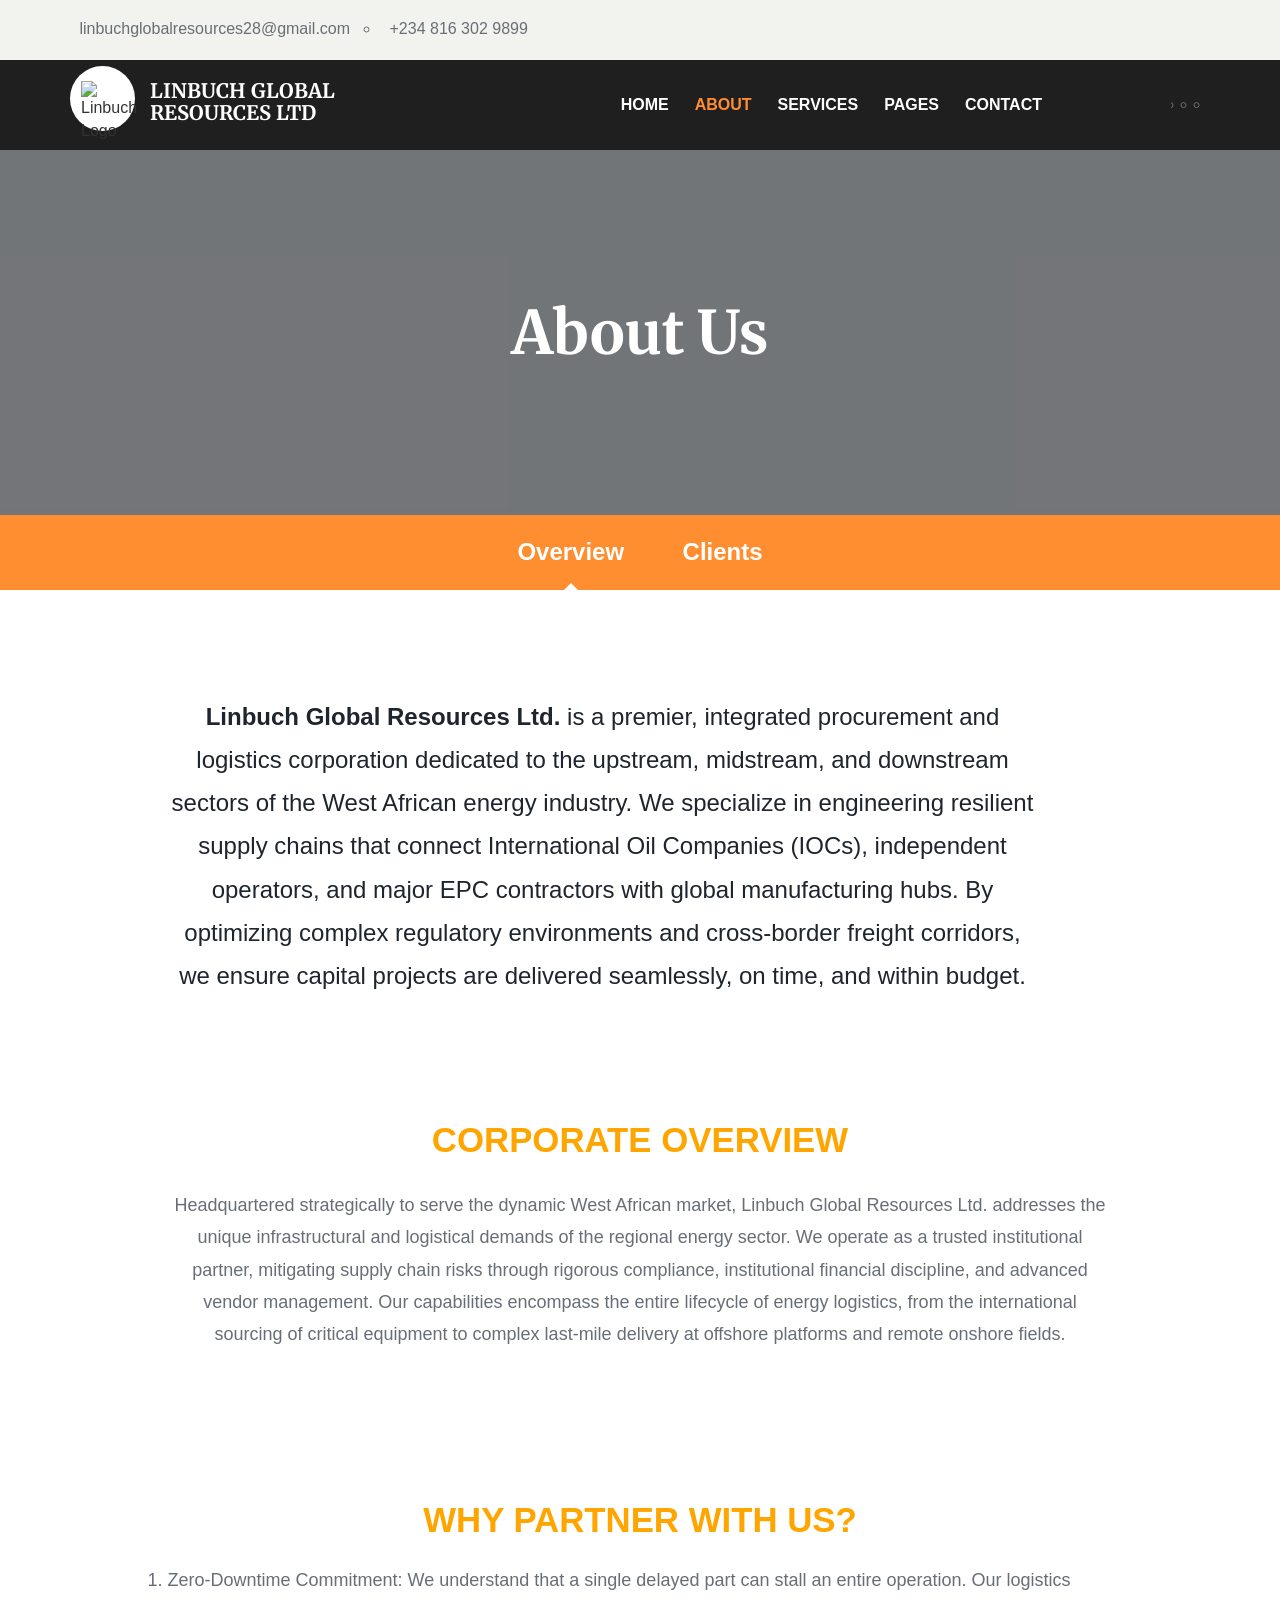
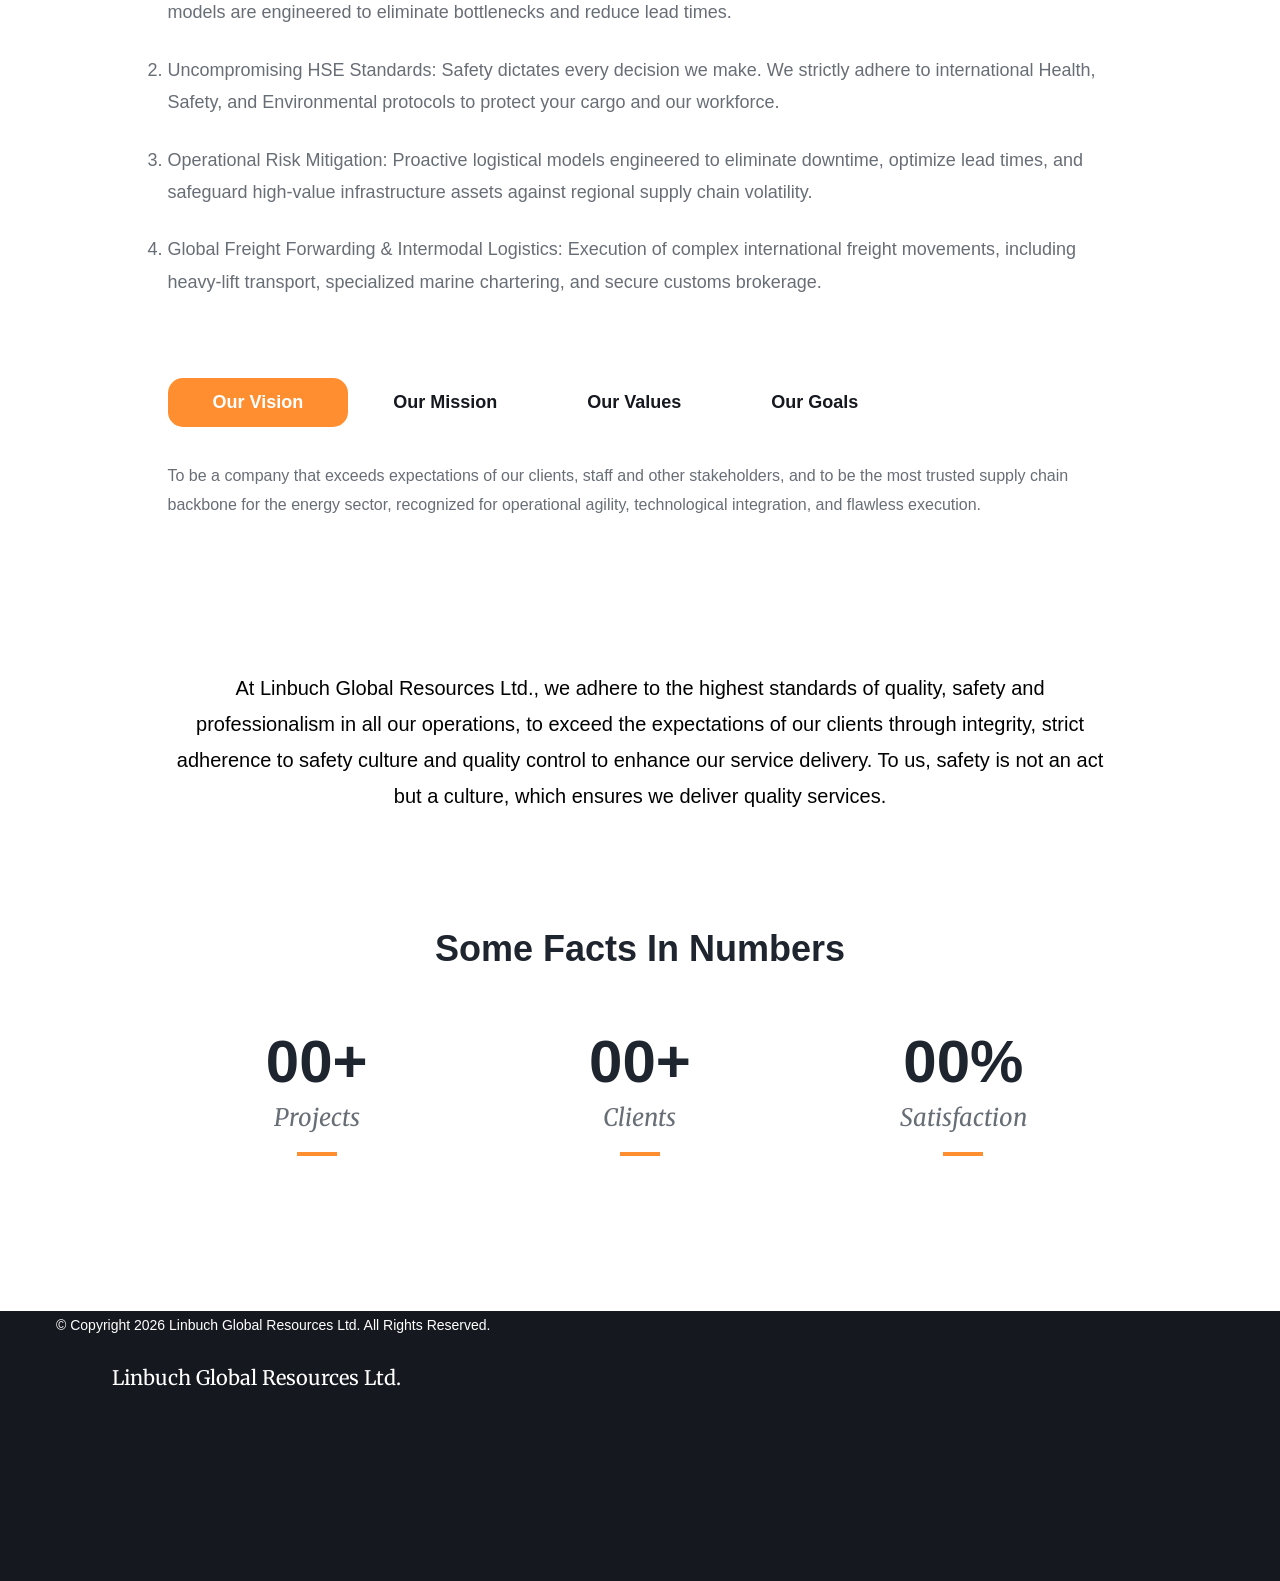
==== commit c25cd869: "Comment out preloader section in about.html Comment out the preloader div in about.html" ====
--- a/about.html
+++ b/about.html
@@ -52,7 +52,7 @@
     <div class="page-wrapper">
 
         <!-- start preloader -->
-        <div class="preloader">
+        <!-- <div class="preloader">
             <div class="preloader-inner">
                 <span></span>
                 <span></span>
@@ -64,7 +64,7 @@
                 <span></span>
                 <span></span>
             </div>
-        </div>
+        </div> -->
         <!-- end preloader -->
 
 
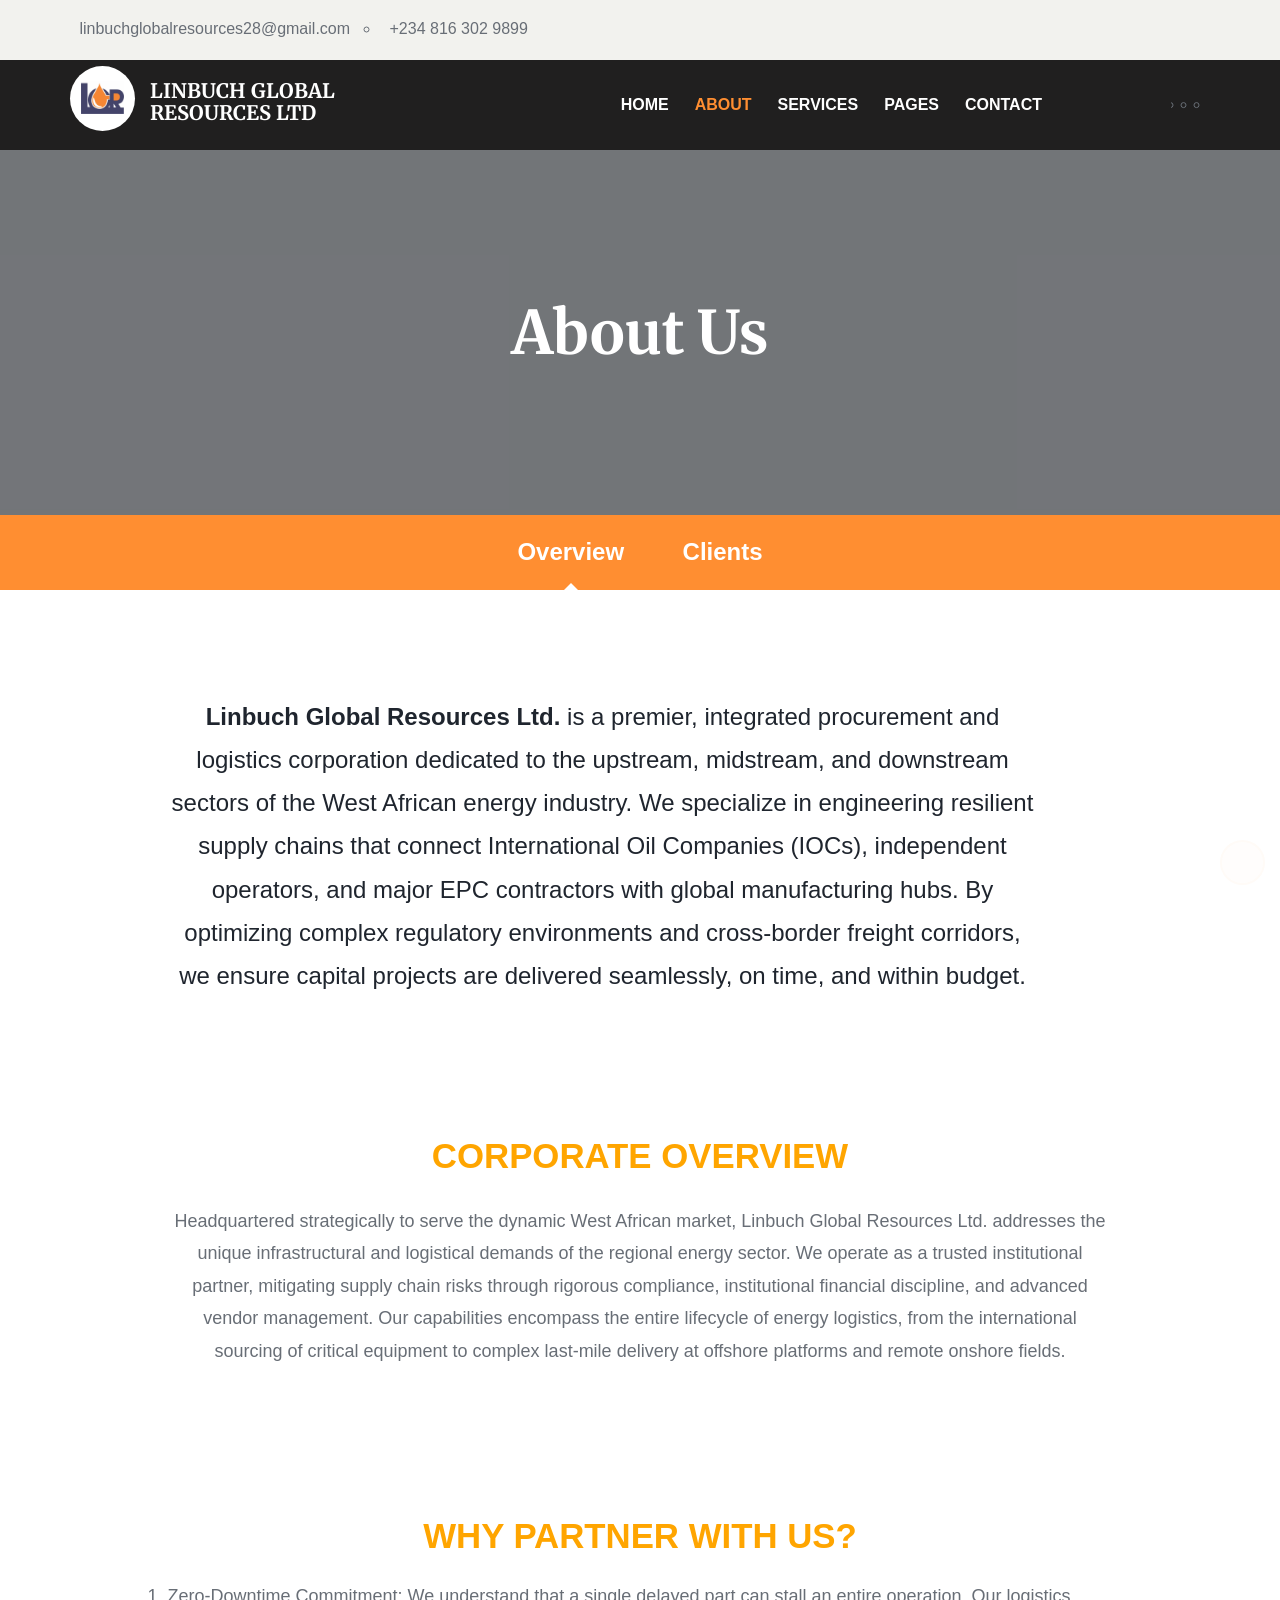
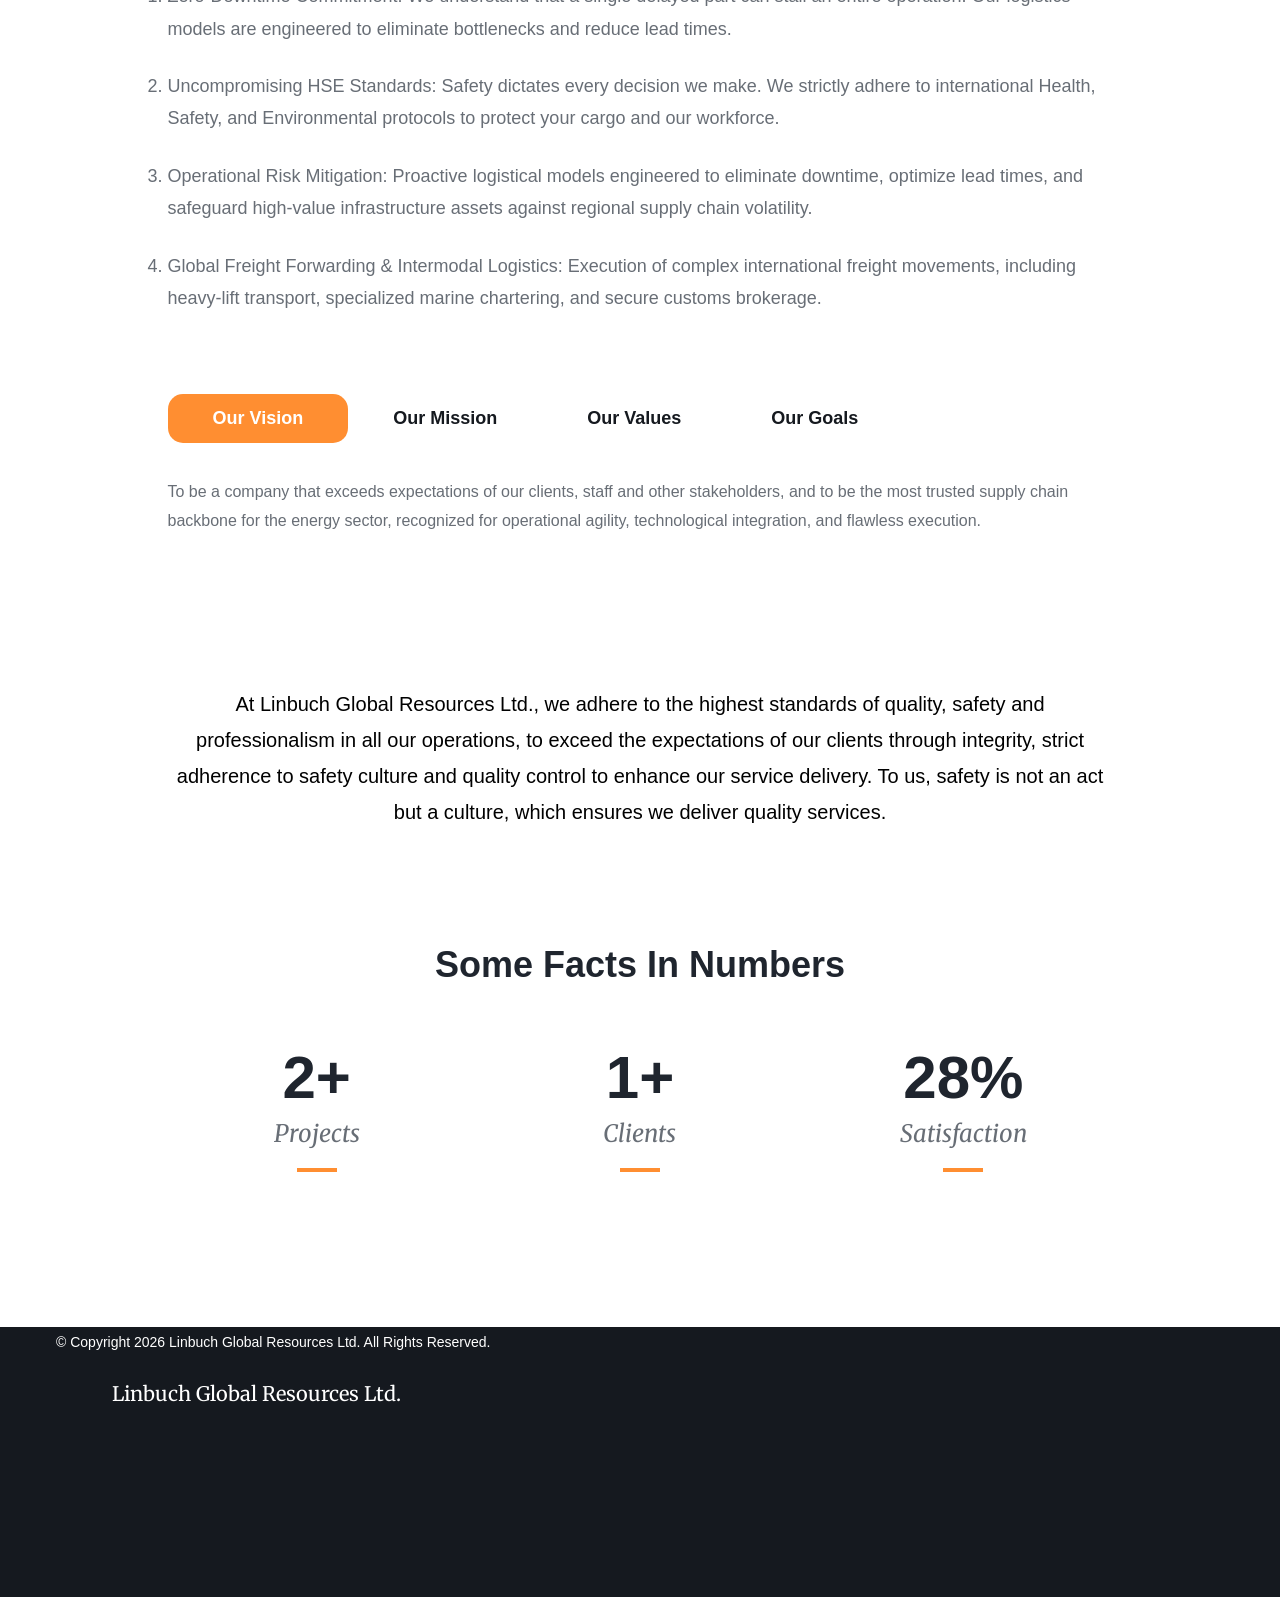
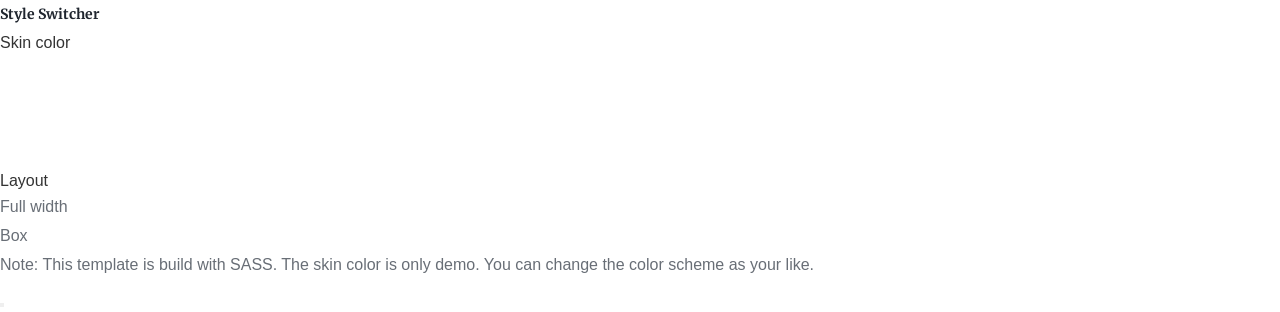
==== commit 762ff460: "Update image and script paths in about.html" ====
--- a/about.html
+++ b/about.html
@@ -95,7 +95,7 @@
                         </button>
                          <div class="logowithtext">
                             <div class="logoborder">
-                                <img src="images/linbuchlogo.jpg" alt="Linbuch Logo">
+                                <img src="linbuchlogo.jpg" alt="Linbuch Logo">
                             </div>
                             <h3>LINBUCH GLOBAL <br>RESOURCES LTD</h3>
                         </div>
@@ -193,8 +193,8 @@
 
                         <div class="overview-pic-video">
                             <div class="img-holder">
-                                <img src="images/about-us/sw.png" alt>
-                                <!-- <img src="images/overview/img-1.jpeg" alt class="img img-responsive" height="450" width="2000"> -->
+                                <img src="sw.png" alt>
+                                <!-- <img src="img-1.jpeg" alt class="img img-responsive" height="450" width="2000"> -->
                             </div>
                           
                         </div>
@@ -347,14 +347,14 @@
 
     <!-- All JavaScript files
     ================================================== -->
-    <script src="js/jquery.min.js"></script>
-    <script src="js/bootstrap.min.js"></script>
+    <script src="jquery.min.js"></script>
+    <script src="bootstrap.min.js"></script>
 
     <!-- Plugins for this template -->
-    <script src="js/jquery-plugin-collection.js"></script>
+    <script src="jquery-plugin-collection.js"></script>
 
     <!-- Custom script for this template -->
-    <script src="js/script.js"></script>
+    <script src="script.js"></script>
 </body>
 
 </html>
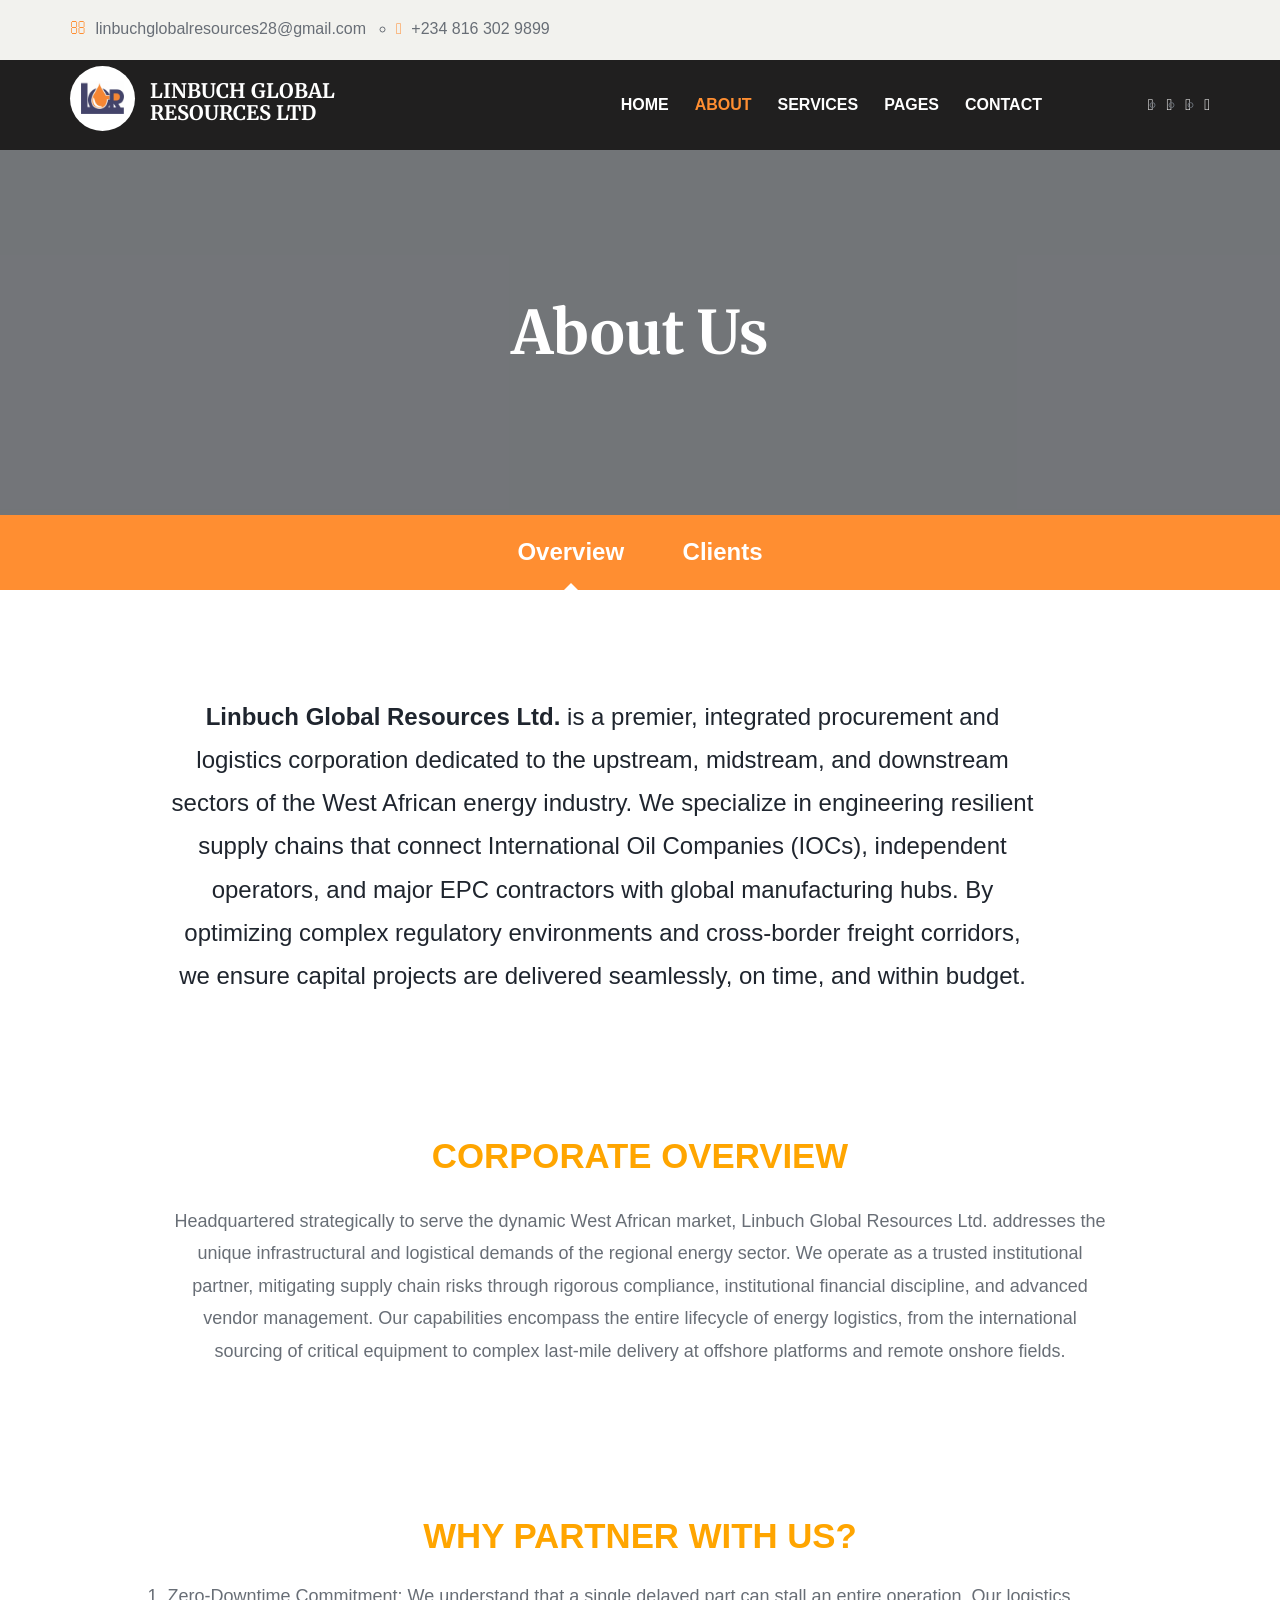
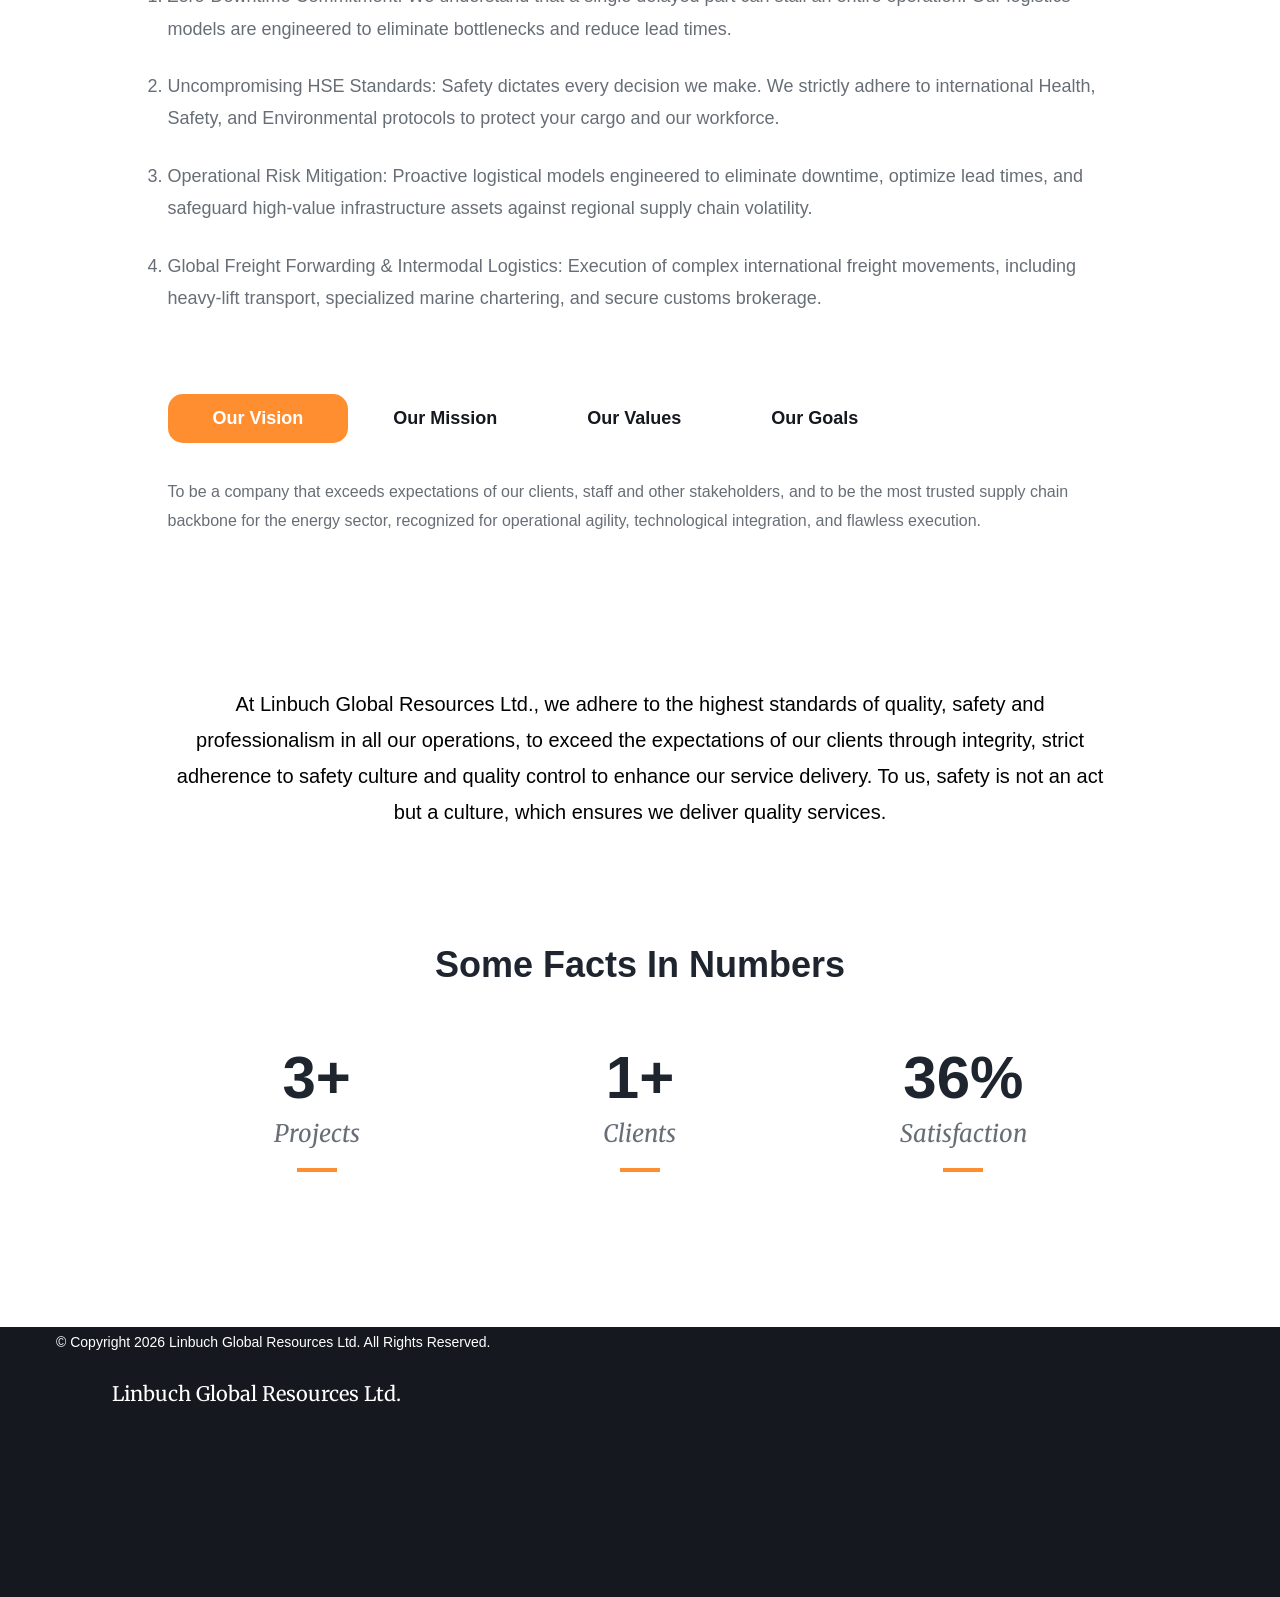
==== commit 3e894ccb: "Update about.html" ====
--- a/about.html
+++ b/about.html
@@ -52,7 +52,7 @@
     <div class="page-wrapper">
 
         <!-- start preloader -->
-        <!-- <div class="preloader">
+        <div class="preloader">
             <div class="preloader-inner">
                 <span></span>
                 <span></span>
@@ -64,7 +64,7 @@
                 <span></span>
                 <span></span>
             </div>
-        </div> -->
+        </div>
         <!-- end preloader -->
 
 
--- a/flaticon.css
+++ b/flaticon.css
@@ -0,0 +1,39 @@
+	/*
+  	Flaticon icon font: Flaticon
+  	Creation date: 09/07/2017 05:45
+  	*/
+
+@font-face {
+  font-family: "Flaticon";
+  src: url("..Flaticon.eot");
+  src: url("..Flaticond41d.eot?#iefix") format("embedded-opentype"),
+       url("..Flaticon.woff") format("woff"),
+       url("..Flaticon.ttf") format("truetype"),
+       url("..Flaticon.svg#Flaticon") format("svg");
+  font-weight: normal;
+  font-style: normal;
+}
+
+@media screen and (-webkit-min-device-pixel-ratio:0) {
+  @font-face {
+    font-family: "Flaticon";
+    src: url("..Flaticon.svg#Flaticon") format("svg");
+  }
+}
+
+[class^="flaticon-"]:before, [class*=" flaticon-"]:before,
+[class^="flaticon-"]:after, [class*=" flaticon-"]:after {   
+  font-family: Flaticon;
+        font-size: 20px;
+font-style: normal;
+margin-left: 20px;
+}
+
+.flaticon-megaphone:before { content: "\f100"; }
+.flaticon-file-1:before { content: "\f101"; }
+.flaticon-file:before { content: "\f102"; }
+.flaticon-rgb:before { content: "\f103"; }
+.flaticon-strategy:before { content: "\f104"; }
+.flaticon-interface:before { content: "\f105"; }
+.flaticon-construction:before { content: "\f106"; }
+.flaticon-construction-1:before { content: "\f107"; }
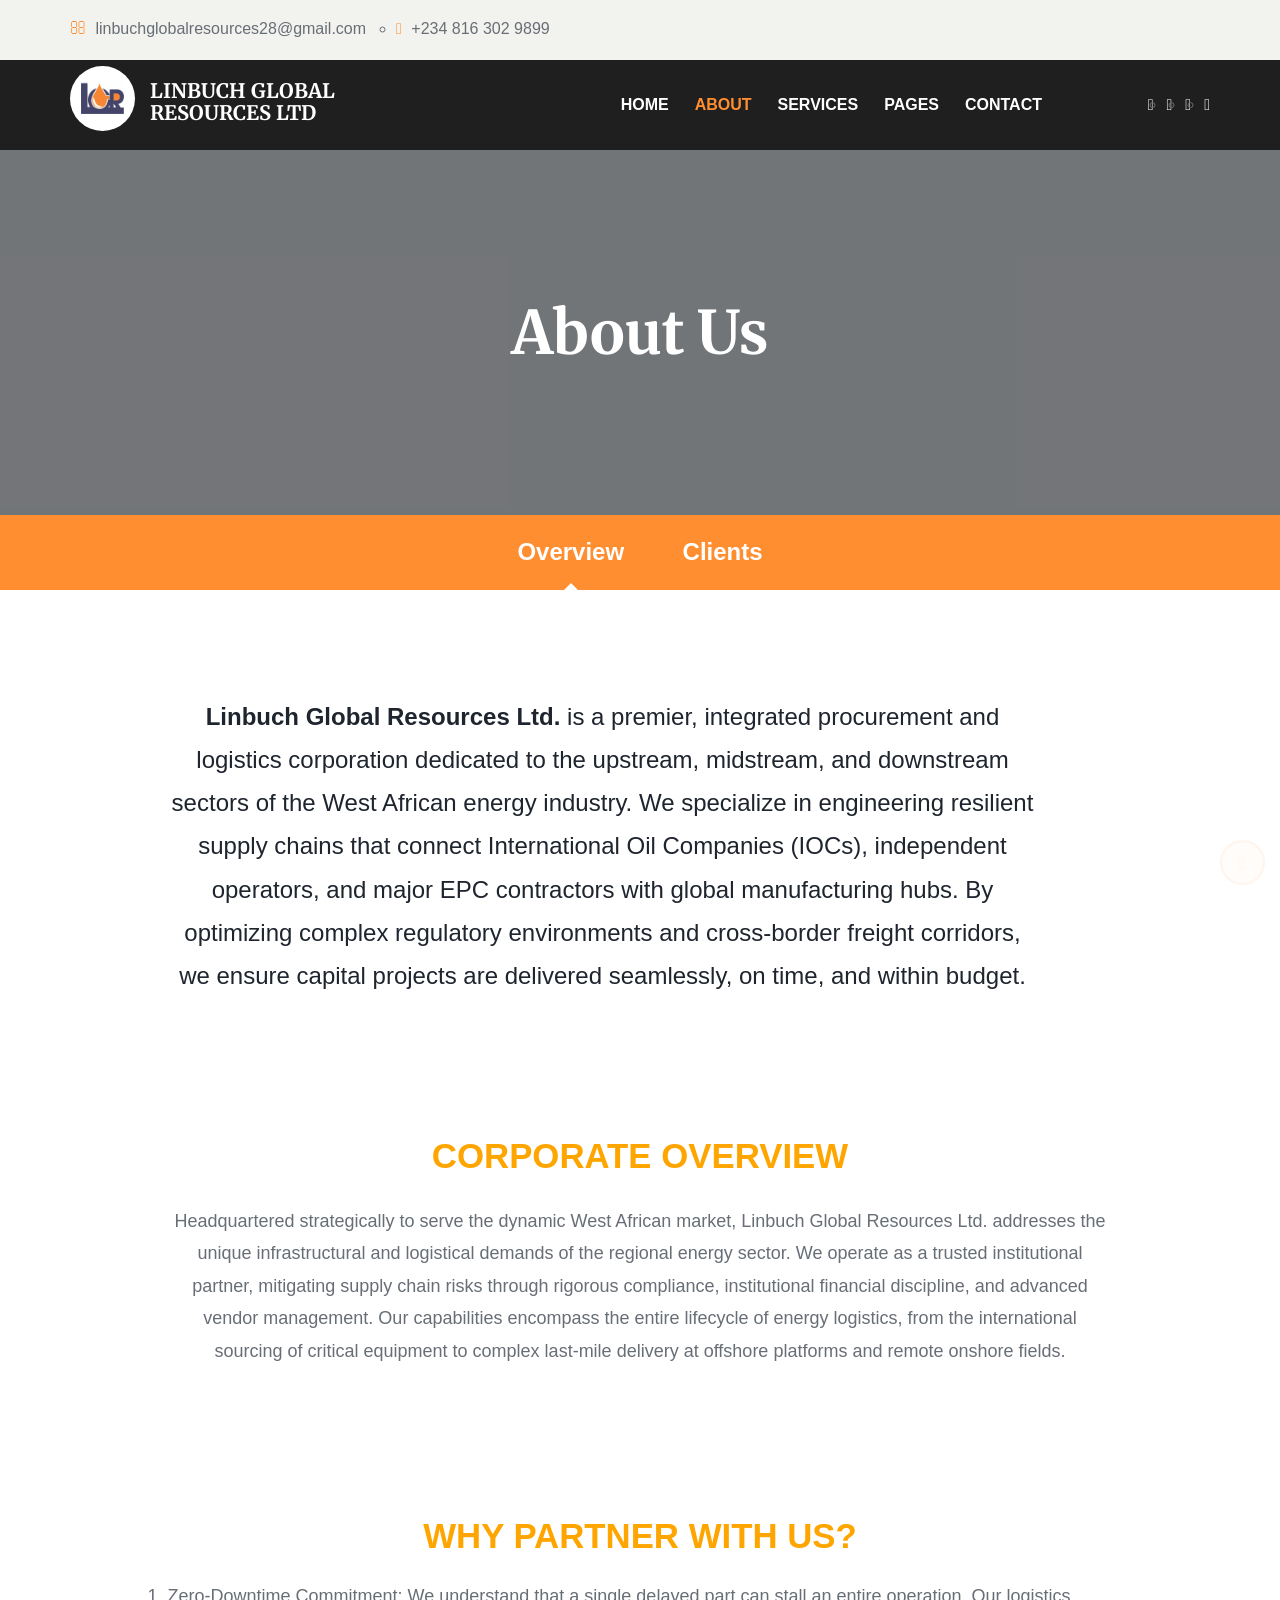
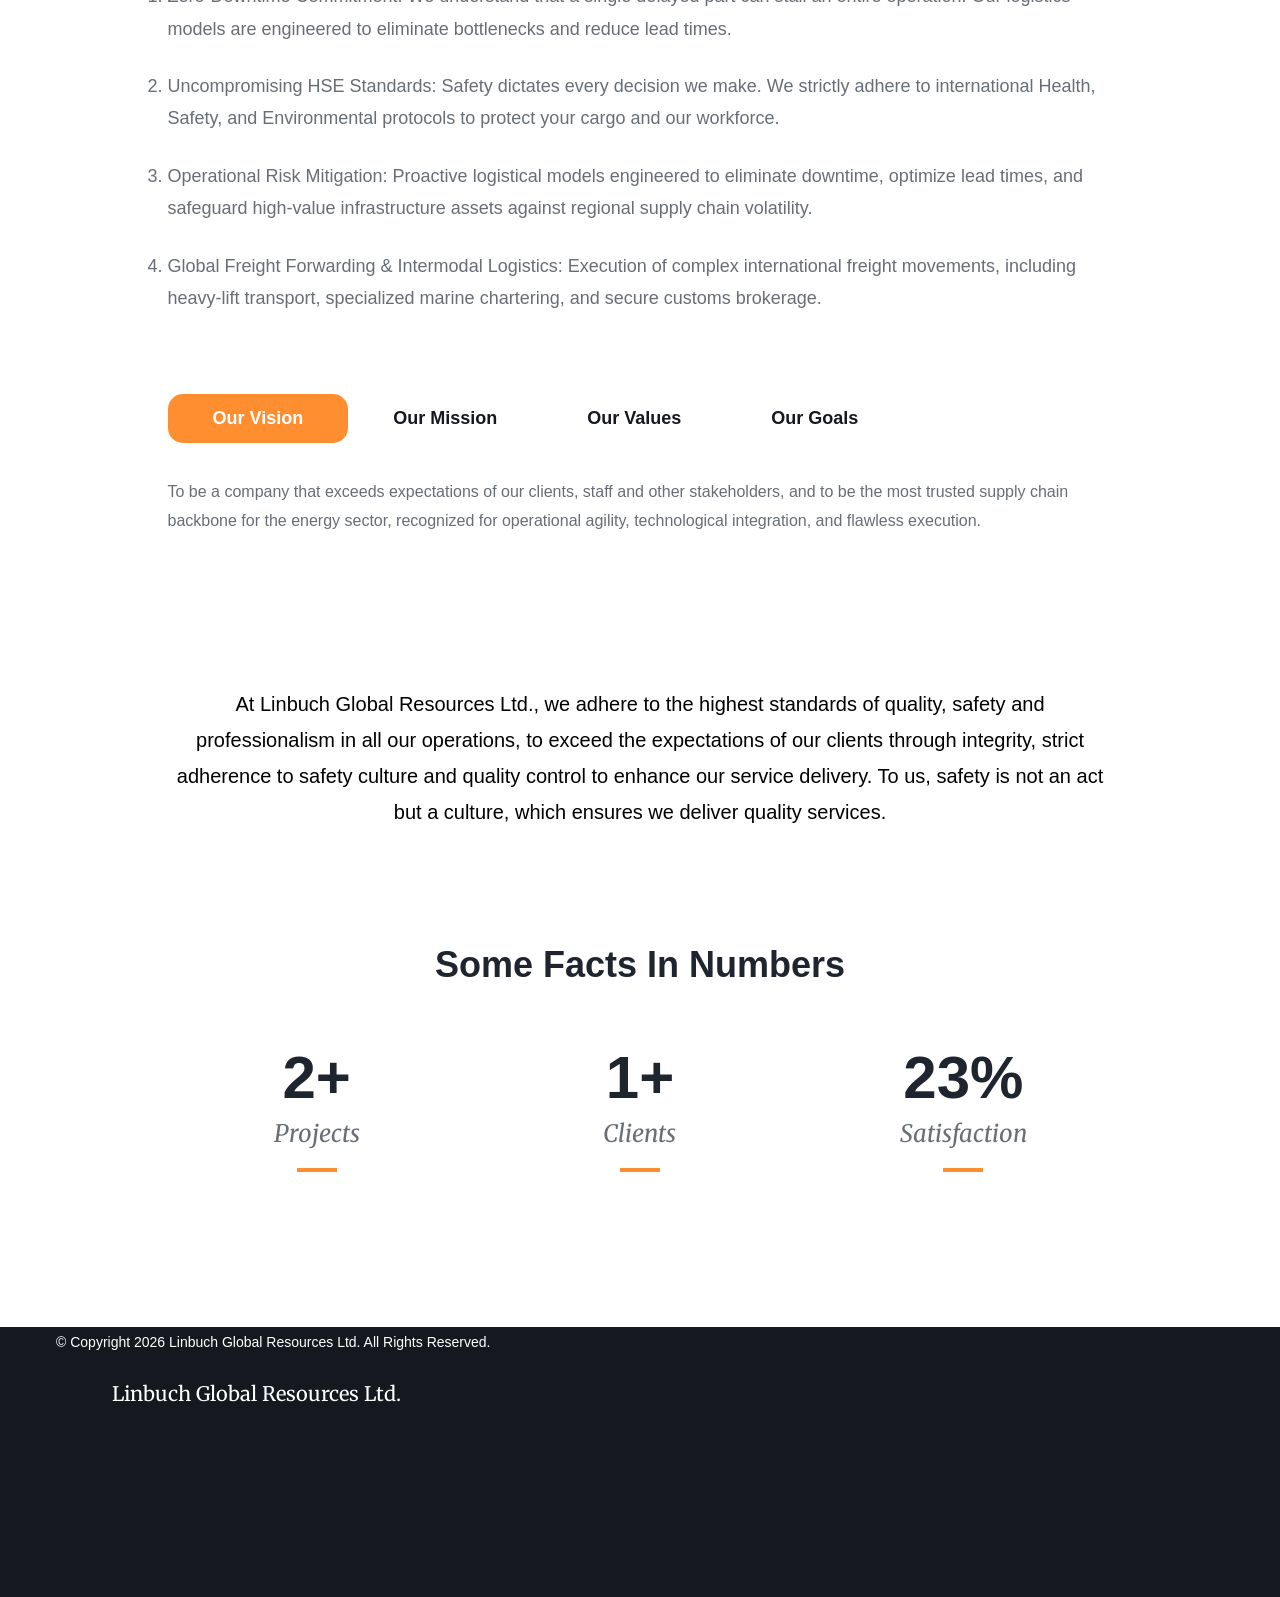
==== commit 8f75a31e: "Update about.html" ====
--- a/about.html
+++ b/about.html
@@ -104,11 +104,11 @@
                     <div id="navbar" class="navbar-collapse collapse navbar-right navigation-holder">
                         <button type="button" class="close-navbar" aria-label="Close menu"><i class="fa fa-close" aria-hidden="true"></i><span class="sr-only">Close menu</span></button>
                         <ul class="nav navbar-nav">
-                            <li class="menu-item-has-children">
+                            <li>
                                 <a href="index.html">Home</a>
                             </li>
                             <li class="current-menu-item"><a href="about.html">About</a></li>
-                            <li class="menu-item-has-children">
+                            <li>
                                 <a href="services.html">Services</a>
                             </li>
                             <li class="menu-item-has-children">
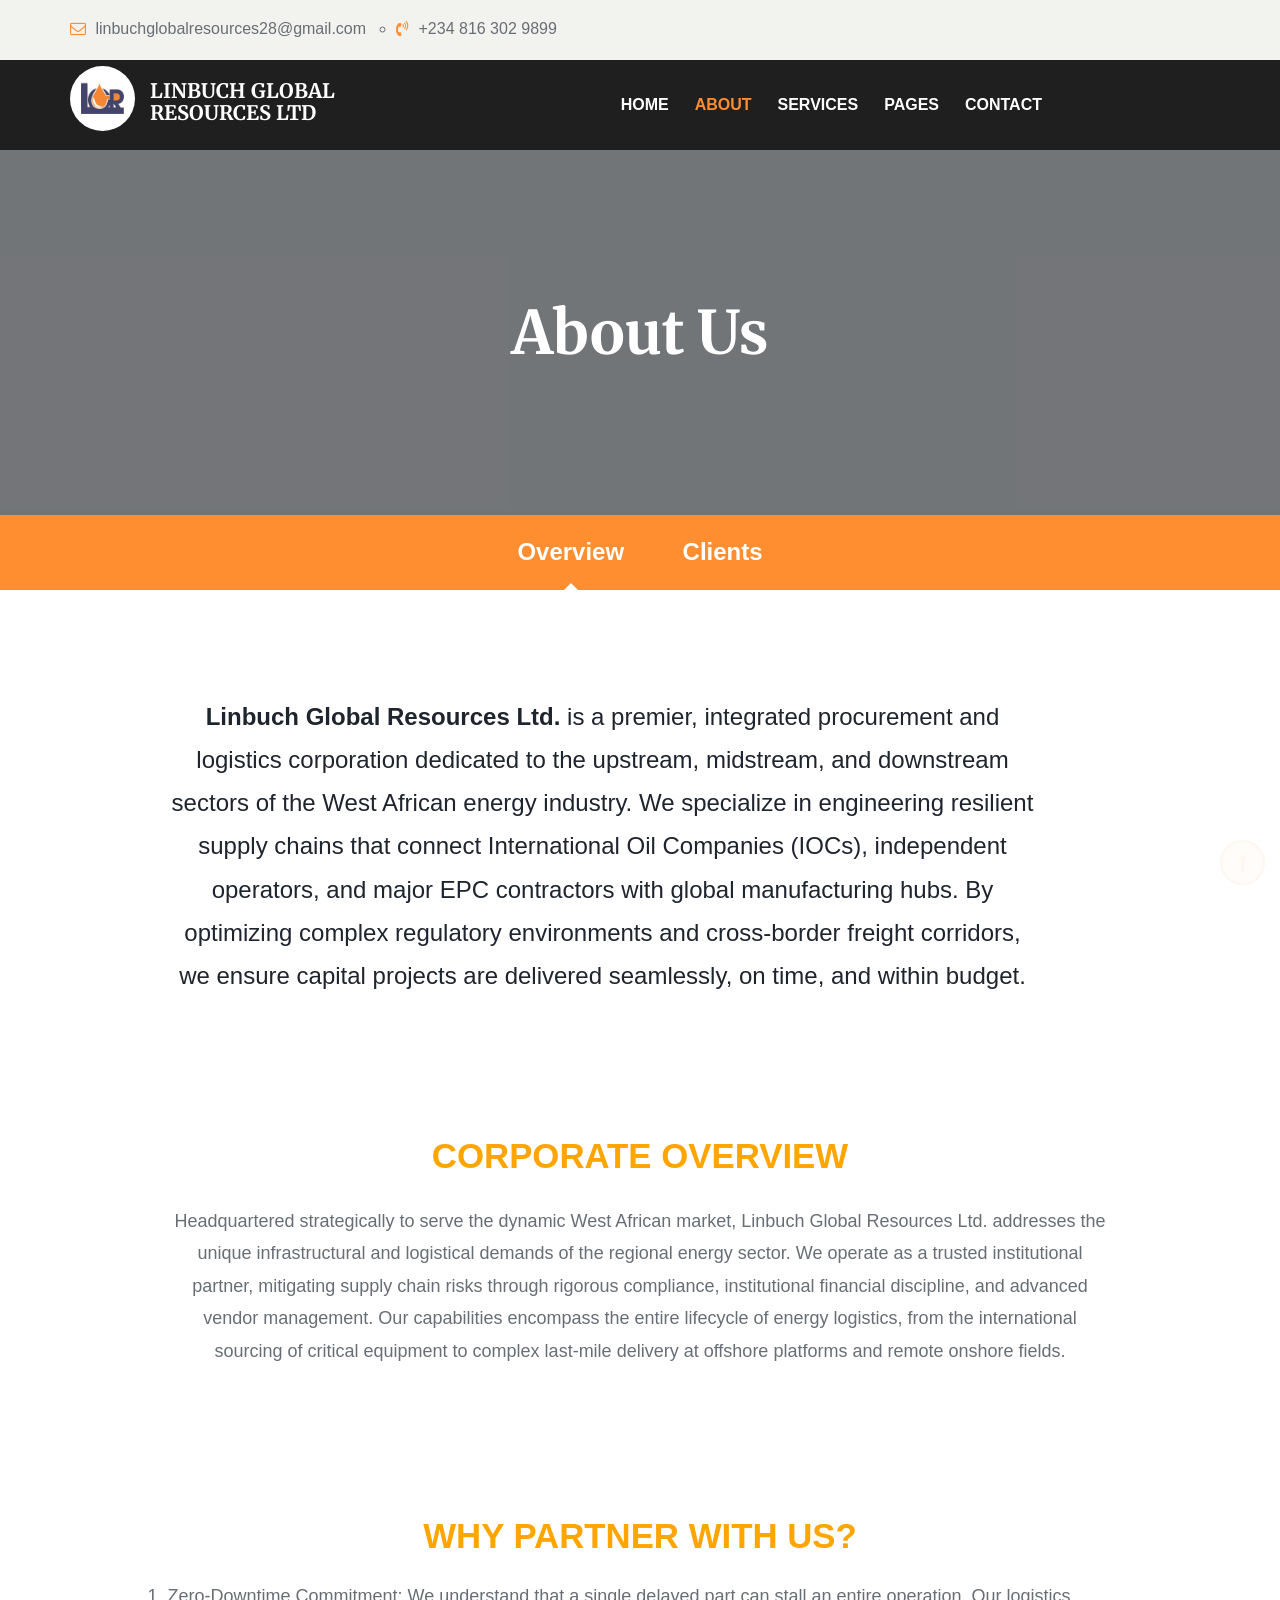
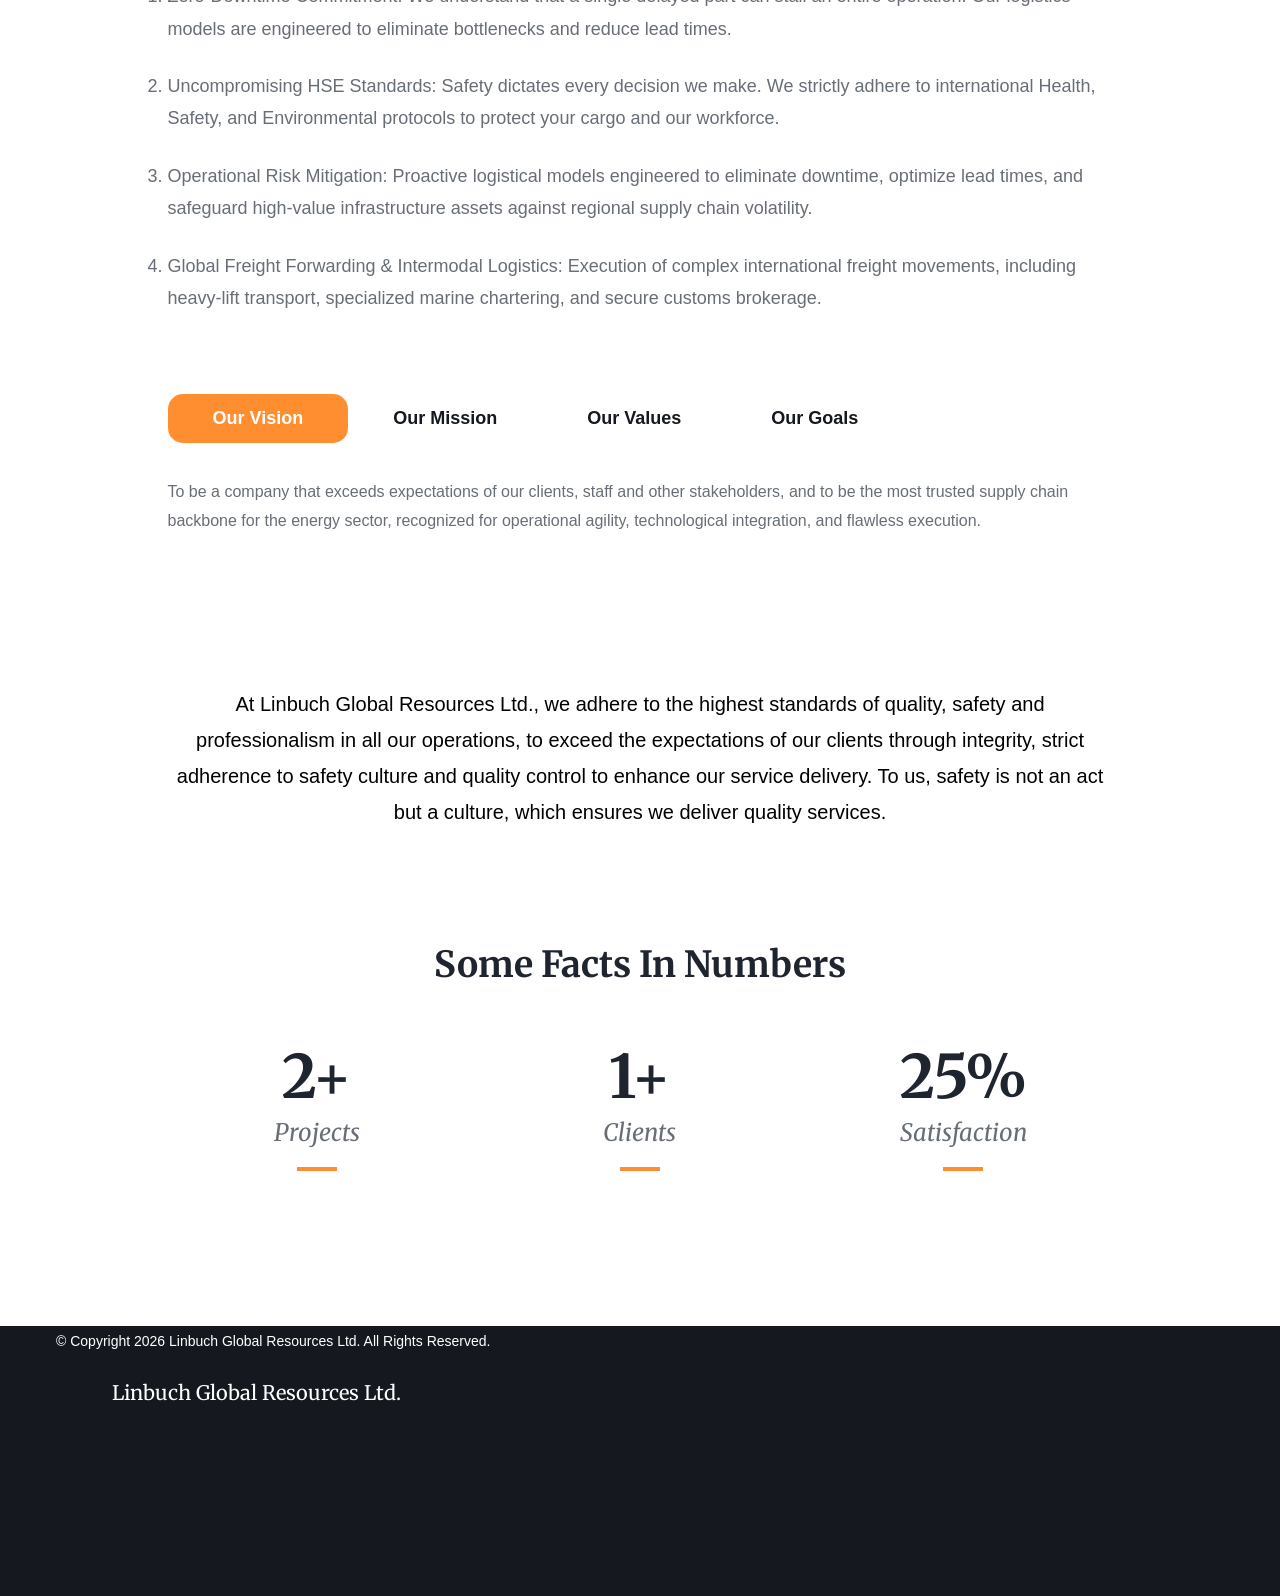
==== commit 961033f8: "Update about.html" ====
--- a/about.html
+++ b/about.html
@@ -138,7 +138,7 @@
                         </ul>
                     </div><!-- end of nav-collapse -->
 
-                    <div class="social-links-holder">
+                    <!-- <div class="social-links-holder">
                         <ul class="social-links">
                             <li><a href="#" aria-label="Facebook"><i class="fa fa-facebook" aria-hidden="true"></i></a></li>
                             <li><a href="#" aria-label="Twitter"><i class="fa fa-twitter" aria-hidden="true"></i></a></li>
@@ -146,7 +146,7 @@
                             <li><a href="#" aria-label="Instagram"><i class="fa fa-instagram" aria-hidden="true"></i></a></li>
                             
                         </ul>
-                    </div>
+                    </div> -->
                   
                 </div><!-- end of container -->
             </nav>
--- a/flaticon.css
+++ b/flaticon.css
@@ -5,11 +5,11 @@
 
 @font-face {
   font-family: "Flaticon";
-  src: url("..Flaticon.eot");
-  src: url("..Flaticond41d.eot?#iefix") format("embedded-opentype"),
-       url("..Flaticon.woff") format("woff"),
-       url("..Flaticon.ttf") format("truetype"),
-       url("..Flaticon.svg#Flaticon") format("svg");
+  src: url("./Flaticon.eot");
+  src: url("./Flaticond41d.eot?#iefix") format("embedded-opentype"),
+       url("./Flaticon.woff") format("woff"),
+       url("./Flaticon.ttf") format("truetype"),
+       url("./Flaticon.svg#Flaticon") format("svg");
   font-weight: normal;
   font-style: normal;
 }
@@ -17,7 +17,7 @@
 @media screen and (-webkit-min-device-pixel-ratio:0) {
   @font-face {
     font-family: "Flaticon";
-    src: url("..Flaticon.svg#Flaticon") format("svg");
+    src: url("./Flaticon.svg#Flaticon") format("svg");
   }
 }
 
--- a/style.css
+++ b/style.css
@@ -97,7 +97,6 @@
   box-sizing: border-box;
   margin: 0;
   padding: 0;
-  font-family:Verdana, Geneva, Tahoma, sans-serif;
 }
 
 
